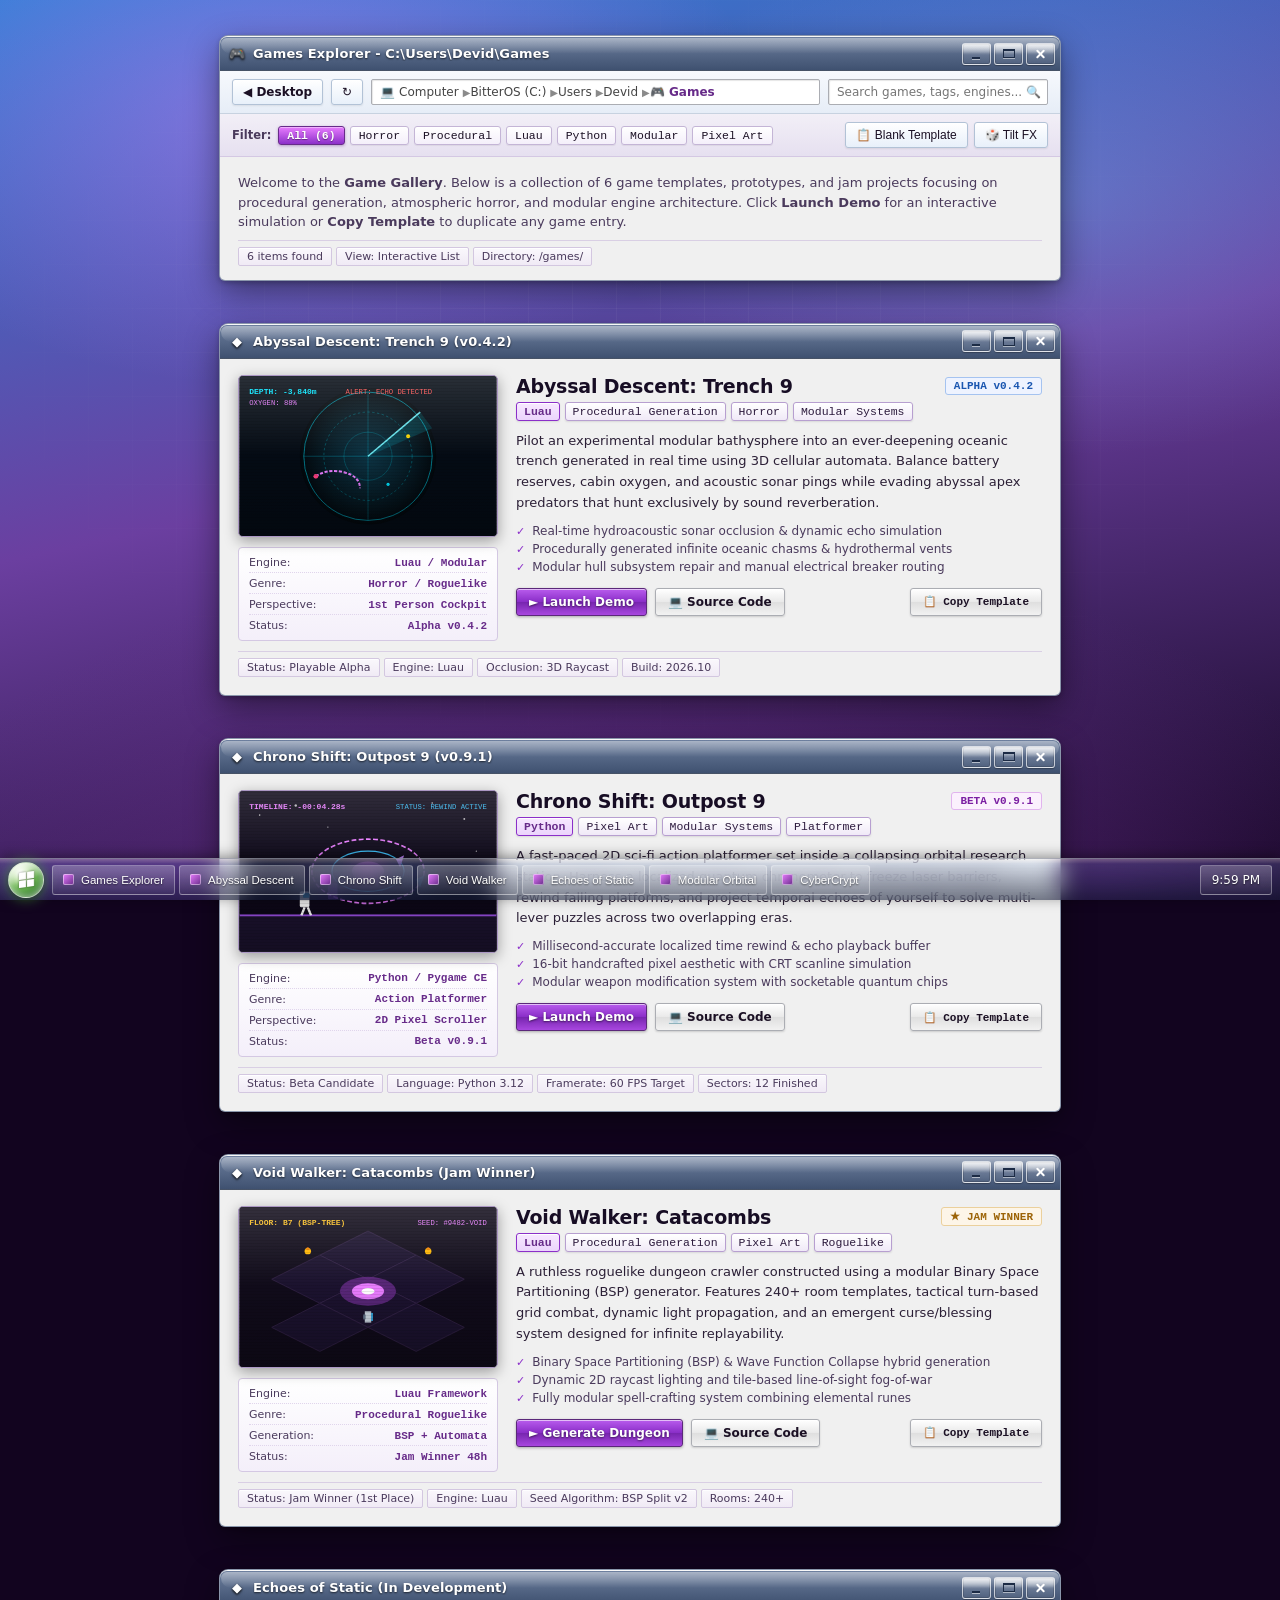
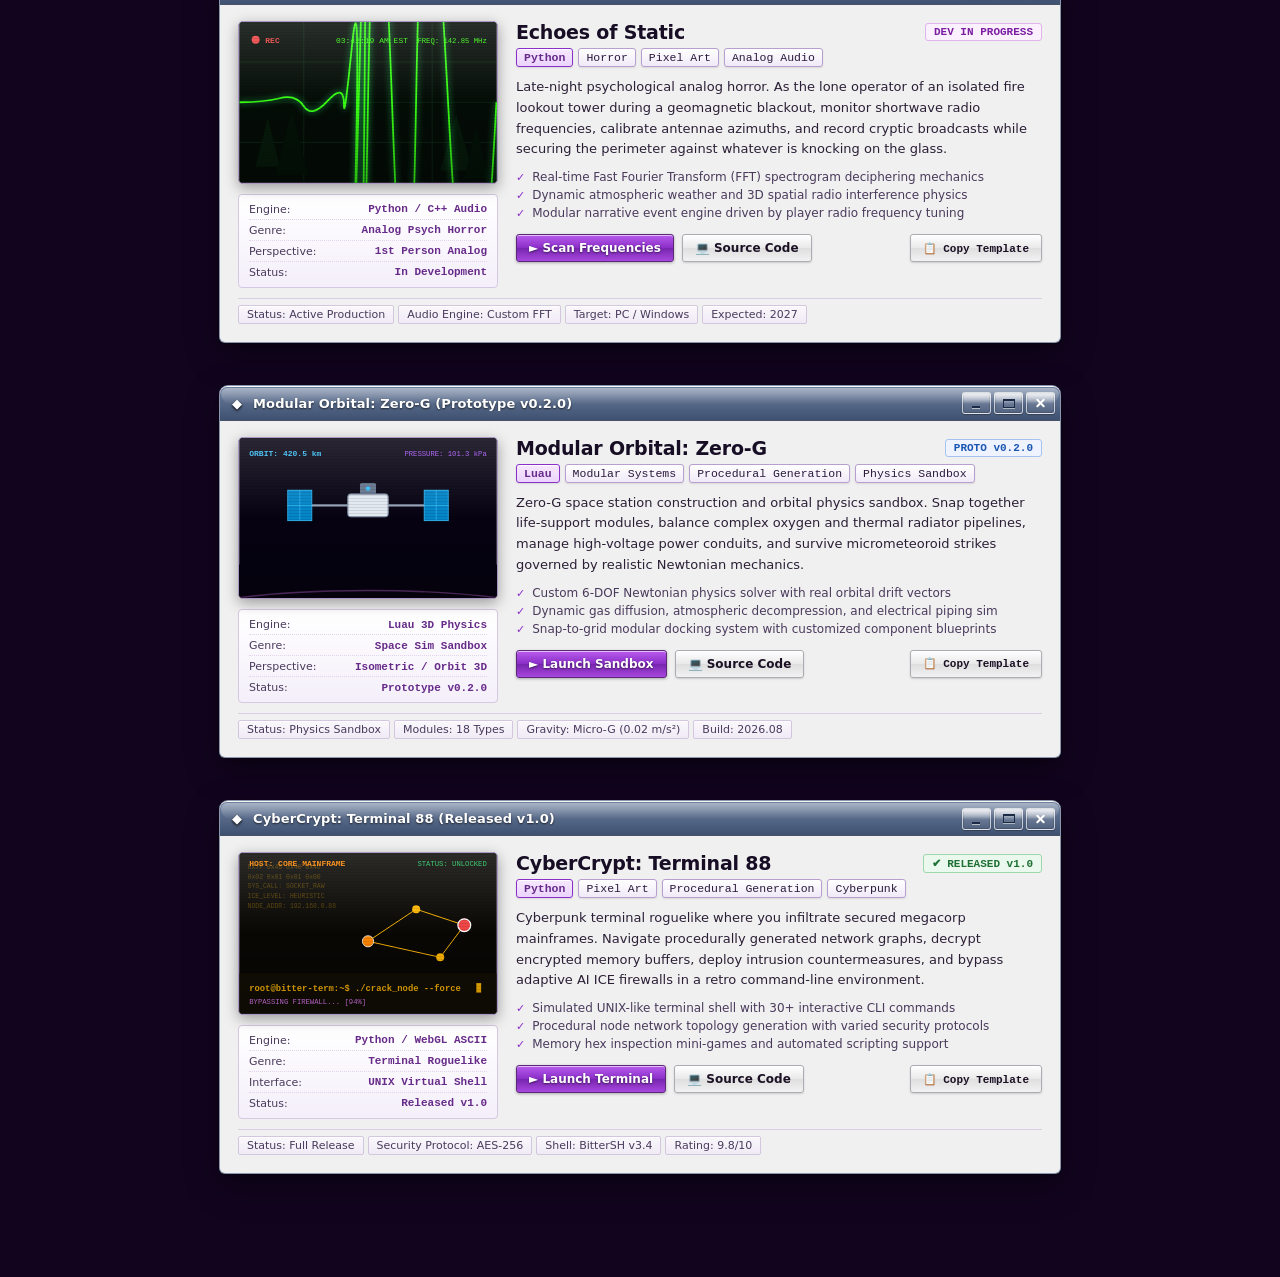
==== games/index.html @ 444d451b "Add /games subpage with 6 game templates in Aero style" ====
<!DOCTYPE html>
<html lang="en">
<head>
    <meta charset="UTF-8">
    <meta name="viewport" content="width=device-width, initial-scale=1.0">
    <title>Game Gallery - Devid (@devid.bitt.five)</title>
    <link rel="icon" href="../profile.png">
    <link rel="stylesheet" href="games.css">
</head>
<body>

    <!-- ============ DESKTOP ============ -->
    <main class="desktop" id="desktop">

        <div class="window-layer" id="windowLayer">

            <!-- ============ EXPLORER HEADER & NAVIGATION ============ -->
            <section class="win" data-win="Games Explorer" style="--float-dur: 7.2s; --float-delay: 0s; --drift-x: 6px; --drift-y: -10px; --tilt: 2.8deg; --yaw: 0.22; --roll: 0.9deg; --z-front: 22px; --z-back: -26px; --reveal-delay: 0.05s;">
                <header class="win__bar">
                    <span class="win__icon" aria-hidden="true">&#127918;</span>
                    <span class="win__title">Games Explorer - C:\Users\Devid\Games</span>
                    <span class="win__ctrls">
                        <button class="win__btn win__btn--min" type="button" aria-label="Minimize"><i></i></button>
                        <button class="win__btn win__btn--max" type="button" aria-label="Maximize"><i></i></button>
                        <button class="win__btn win__btn--close" type="button" aria-label="Close"><i></i></button>
                    </span>
                </header>

                <!-- Navigation Bar -->
                <div class="explorer-nav">
                    <a href="../" class="explorer-btn explorer-btn--back" title="Return to Desktop Profile">
                        &#9664; Desktop
                    </a>
                    <button class="explorer-btn" type="button" id="refreshBtn" title="Refresh Game List">
                        &#8635;
                    </button>
                    <div class="address-bar" title="Current Directory Location">
                        <span class="address-bar__crumb">&#128187; Computer <span>&#9654;</span></span>
                        <span class="address-bar__crumb">BitterOS (C:) <span>&#9654;</span></span>
                        <span class="address-bar__crumb">Users <span>&#9654;</span></span>
                        <span class="address-bar__crumb">Devid <span>&#9654;</span></span>
                        <span class="address-bar__crumb">&#127918; Games</span>
                    </div>
                    <div class="explorer-search">
                        <input type="text" id="gameSearch" placeholder="Search games, tags, engines..." autocomplete="off">
                        <span class="explorer-search__icon">&#128269;</span>
                    </div>
                </div>

                <!-- Filter Toolbar -->
                <div class="explorer-toolbar">
                    <div class="filter-group">
                        <span class="filter-label">Filter:</span>
                        <button class="filter-chip is-active" data-filter="all" type="button">All (6)</button>
                        <button class="filter-chip" data-filter="Horror" type="button">Horror</button>
                        <button class="filter-chip" data-filter="Procedural" type="button">Procedural</button>
                        <button class="filter-chip" data-filter="Luau" type="button">Luau</button>
                        <button class="filter-chip" data-filter="Python" type="button">Python</button>
                        <button class="filter-chip" data-filter="Modular" type="button">Modular</button>
                        <button class="filter-chip" data-filter="Pixel Art" type="button">Pixel Art</button>
                    </div>
                    <div class="view-actions">
                        <button class="explorer-btn" type="button" id="copyBlankTemplateBtn" title="Copy clean HTML template for new game">
                            &#128203; Blank Template
                        </button>
                        <button class="explorer-btn" type="button" id="shuffleFloatBtn" title="Randomize 3D drift & tilt">
                            &#127922; Tilt FX
                        </button>
                    </div>
                </div>

                <div class="win__body" style="padding-bottom: 6px;">
                    <p style="margin: 0; font-size: 13px; color: var(--ink-soft); line-height: 1.5;">
                        Welcome to the <strong>Game Gallery</strong>. Below is a collection of 6 game templates, prototypes, and jam projects focusing on procedural generation, atmospheric horror, and modular engine architecture. Click <strong>Launch Demo</strong> for an interactive simulation or <strong>Copy Template</strong> to duplicate any game entry.
                    </p>
                    <div class="statusbar" style="margin-top: 8px;">
                        <span id="matchCounter">6 items found</span>
                        <span>View: Interactive List</span>
                        <span>Directory: /games/</span>
                    </div>
                </div>
            </section>

            <!-- ============ GAME 1: ABYSSAL DESCENT ============ -->
            <!-- GAME TEMPLATE 1 START -->
            <section class="win game-card" data-win="Abyssal Descent" data-tags="Horror,Procedural,Luau,Modular" style="--float-dur: 7.6s; --float-delay: -0.4s; --drift-x: 10px; --drift-y: -14px; --tilt: 3.8deg; --yaw: 0.28; --roll: 1.2deg; --z-front: 20px; --z-back: -28px; --reveal-delay: 0.12s;">
                <header class="win__bar">
                    <span class="win__icon" aria-hidden="true">&#9670;</span>
                    <span class="win__title">Abyssal Descent: Trench 9 (v0.4.2)</span>
                    <span class="win__ctrls">
                        <button class="win__btn win__btn--min" type="button" aria-label="Minimize"><i></i></button>
                        <button class="win__btn win__btn--max" type="button" aria-label="Maximize"><i></i></button>
                        <button class="win__btn win__btn--close" type="button" aria-label="Close"><i></i></button>
                    </span>
                </header>
                <div class="win__body">
                    <div class="game-layout">
                        <!-- Sidebar: Thumbnail + Quick Specs -->
                        <div class="game-sidebar">
                            <div class="game-thumb" data-demo="sonar" title="Click to launch interactive Sonar Demo">
                                <!-- Bespoke SVG Sonar Radar Illustration -->
                                <svg viewBox="0 0 320 200" xmlns="http://www.w3.org/2000/svg" role="img" aria-label="Abyssal Descent Sonar Screen">
                                    <rect width="320" height="200" fill="#040b14"/>
                                    <!-- Oceanic Depth Gradient -->
                                    <radialGradient id="oceanGlow" cx="50%" cy="50%" r="50%">
                                        <stop offset="0%" stop-color="#0e3d4f" stop-opacity="0.8"/>
                                        <stop offset="100%" stop-color="#02070c" stop-opacity="1"/>
                                    </radialGradient>
                                    <circle cx="160" cy="100" r="85" fill="url(#oceanGlow)"/>
                                    <!-- Radar Grid Rings -->
                                    <circle cx="160" cy="100" r="80" fill="none" stroke="#00e5ff" stroke-width="1.2" stroke-opacity="0.5"/>
                                    <circle cx="160" cy="100" r="55" fill="none" stroke="#00e5ff" stroke-width="0.8" stroke-dasharray="3 3" stroke-opacity="0.4"/>
                                    <circle cx="160" cy="100" r="30" fill="none" stroke="#00e5ff" stroke-width="0.8" stroke-opacity="0.3"/>
                                    <!-- Crosshairs -->
                                    <line x1="80" y1="100" x2="240" y2="100" stroke="#00e5ff" stroke-width="0.7" stroke-opacity="0.4"/>
                                    <line x1="160" y1="20" x2="160" y2="180" stroke="#00e5ff" stroke-width="0.7" stroke-opacity="0.4"/>
                                    <!-- Sonar Sweep Line -->
                                    <line x1="160" y1="100" x2="225" y2="45" stroke="#7df9ff" stroke-width="2" stroke-opacity="0.9"/>
                                    <polygon points="160,100 225,45 240,65" fill="#00e5ff" fill-opacity="0.15"/>
                                    <!-- Bioluminescent Deep Organism Silhouette -->
                                    <path d="M 95 125 Q 110 115 130 120 T 150 140" fill="none" stroke="#e87cfe" stroke-width="2.5" stroke-dasharray="4 2"/>
                                    <circle cx="95" cy="125" r="3" fill="#ff4081"/>
                                    <circle cx="210" cy="75" r="2.5" fill="#ffd700"/>
                                    <circle cx="185" cy="135" r="2" fill="#00e5ff"/>
                                    <!-- HUD Text -->
                                    <text x="12" y="22" fill="#00e5ff" font-family="monospace" font-size="10" font-weight="bold">DEPTH: -3,840m</text>
                                    <text x="12" y="36" fill="#e87cfe" font-family="monospace" font-size="9">OXYGEN: 88%</text>
                                    <text x="240" y="22" fill="#ff5252" font-family="monospace" font-size="9" text-anchor="end">ALERT: ECHO DETECTED</text>
                                </svg>
                                <div class="game-thumb__play">
                                    <span class="play-badge">&#9658; Launch Sonar Demo</span>
                                </div>
                            </div>
                            <div class="quick-specs">
                                <div class="quick-spec-row">
                                    <span class="quick-spec-label">Engine:</span>
                                    <span class="quick-spec-val">Luau / Modular</span>
                                </div>
                                <div class="quick-spec-row">
                                    <span class="quick-spec-label">Genre:</span>
                                    <span class="quick-spec-val">Horror / Roguelike</span>
                                </div>
                                <div class="quick-spec-row">
                                    <span class="quick-spec-label">Perspective:</span>
                                    <span class="quick-spec-val">1st Person Cockpit</span>
                                </div>
                                <div class="quick-spec-row">
                                    <span class="quick-spec-label">Status:</span>
                                    <span class="quick-spec-val">Alpha v0.4.2</span>
                                </div>
                            </div>
                        </div>

                        <!-- Right Column: Info, Features & Actions -->
                        <div class="game-content">
                            <div class="game-header">
                                <div class="game-title-row">
                                    <h2 class="game-title">Abyssal Descent: Trench 9</h2>
                                    <span class="game-status-badge status--alpha">ALPHA v0.4.2</span>
                                </div>
                                <div class="game-tags">
                                    <span class="tag tag--featured">Luau</span>
                                    <span class="tag">Procedural Generation</span>
                                    <span class="tag">Horror</span>
                                    <span class="tag">Modular Systems</span>
                                </div>
                            </div>

                            <p class="game-desc">
                                Pilot an experimental modular bathysphere into an ever-deepening oceanic trench generated in real time using 3D cellular automata. Balance battery reserves, cabin oxygen, and acoustic sonar pings while evading abyssal apex predators that hunt exclusively by sound reverberation.
                            </p>

                            <ul class="game-features">
                                <li><span class="check">&#10003;</span> Real-time hydroacoustic sonar occlusion & dynamic echo simulation</li>
                                <li><span class="check">&#10003;</span> Procedurally generated infinite oceanic chasms & hydrothermal vents</li>
                                <li><span class="check">&#10003;</span> Modular hull subsystem repair and manual electrical breaker routing</li>
                            </ul>

                            <div class="game-actions">
                                <button class="aero-btn aero-btn--primary" type="button" data-launch="sonar">
                                    &#9658; Launch Demo
                                </button>
                                <a href="https://github.com/Bitter130" target="_blank" rel="noopener noreferrer" class="aero-btn">
                                    &#128187; Source Code
                                </a>
                                <button class="aero-btn aero-btn--copy" type="button" data-copy-id="1">
                                    &#128203; Copy Template
                                </button>
                            </div>
                        </div>
                    </div>

                    <div class="statusbar">
                        <span>Status: Playable Alpha</span>
                        <span>Engine: Luau</span>
                        <span>Occlusion: 3D Raycast</span>
                        <span>Build: 2026.10</span>
                    </div>
                </div>
            </section>
            <!-- GAME TEMPLATE 1 END -->


            <!-- ============ GAME 2: CHRONO SHIFT ============ -->
            <!-- GAME TEMPLATE 2 START -->
            <section class="win game-card" data-win="Chrono Shift" data-tags="Python,Pixel Art,Modular" style="--float-dur: 8.8s; --float-delay: -1.8s; --drift-x: -12px; --drift-y: -11px; --tilt: 4.8deg; --yaw: -0.32; --roll: -1.5deg; --z-front: 24px; --z-back: -32px; --reveal-delay: 0.18s;">
                <header class="win__bar">
                    <span class="win__icon" aria-hidden="true">&#9670;</span>
                    <span class="win__title">Chrono Shift: Outpost 9 (v0.9.1)</span>
                    <span class="win__ctrls">
                        <button class="win__btn win__btn--min" type="button" aria-label="Minimize"><i></i></button>
                        <button class="win__btn win__btn--max" type="button" aria-label="Maximize"><i></i></button>
                        <button class="win__btn win__btn--close" type="button" aria-label="Close"><i></i></button>
                    </span>
                </header>
                <div class="win__body">
                    <div class="game-layout">
                        <!-- Sidebar -->
                        <div class="game-sidebar">
                            <div class="game-thumb" data-demo="time" title="Click to launch interactive Time Particle Demo">
                                <!-- Bespoke SVG Chrono Shift Illustration -->
                                <svg viewBox="0 0 320 200" xmlns="http://www.w3.org/2000/svg" role="img" aria-label="Chrono Shift Time Rift Screen">
                                    <rect width="320" height="200" fill="#0d0819"/>
                                    <!-- Stars Background -->
                                    <g fill="#ffffff" opacity="0.7">
                                        <circle cx="25" cy="30" r="1"/><circle cx="70" cy="18" r="1.5"/><circle cx="110" cy="45" r="0.8"/>
                                        <circle cx="280" cy="35" r="1.2"/><circle cx="240" cy="15" r="1"/><circle cx="295" cy="75" r="0.8"/>
                                    </g>
                                    <!-- Broken Lunar Base Platform -->
                                    <rect x="0" y="155" width="320" height="45" fill="#1b122e"/>
                                    <line x1="0" y1="155" x2="320" y2="155" stroke="#a855f7" stroke-width="2"/>
                                    <!-- Temporal Vortex -->
                                    <ellipse cx="160" cy="100" rx="70" ry="40" fill="none" stroke="#e87cfe" stroke-width="2" stroke-dasharray="6 3"/>
                                    <ellipse cx="160" cy="100" rx="45" ry="25" fill="none" stroke="#38bdf8" stroke-width="1.5"/>
                                    <ellipse cx="160" cy="100" rx="20" ry="12" fill="#e87cfe" opacity="0.4"/>
                                    <!-- Pixel Astronaut Silhouette -->
                                    <rect x="75" y="125" width="12" height="20" fill="#ffffff" rx="2"/>
                                    <rect x="79" y="127" width="8" height="6" fill="#38bdf8" rx="1"/>
                                    <line x1="81" y1="145" x2="77" y2="155" stroke="#ffffff" stroke-width="3"/>
                                    <line x1="85" y1="145" x2="89" y2="155" stroke="#ffffff" stroke-width="3"/>
                                    <!-- Temporal Ghost / Echo Silhouette -->
                                    <rect x="110" y="115" width="12" height="20" fill="#a855f7" opacity="0.5" rx="2"/>
                                    <!-- Floating Debris -->
                                    <polygon points="195,85 205,80 200,95" fill="#c084fc"/>
                                    <polygon points="220,110 230,105 225,120" fill="#38bdf8"/>
                                    <!-- HUD Text -->
                                    <text x="12" y="22" fill="#e87cfe" font-family="monospace" font-size="10" font-weight="bold">TIMELINE: -00:04.28s</text>
                                    <text x="308" y="22" fill="#38bdf8" font-family="monospace" font-size="9" text-anchor="end">STATUS: REWIND ACTIVE</text>
                                </svg>
                                <div class="game-thumb__play">
                                    <span class="play-badge">&#9658; Launch Time Demo</span>
                                </div>
                            </div>
                            <div class="quick-specs">
                                <div class="quick-spec-row">
                                    <span class="quick-spec-label">Engine:</span>
                                    <span class="quick-spec-val">Python / Pygame CE</span>
                                </div>
                                <div class="quick-spec-row">
                                    <span class="quick-spec-label">Genre:</span>
                                    <span class="quick-spec-val">Action Platformer</span>
                                </div>
                                <div class="quick-spec-row">
                                    <span class="quick-spec-label">Perspective:</span>
                                    <span class="quick-spec-val">2D Pixel Scroller</span>
                                </div>
                                <div class="quick-spec-row">
                                    <span class="quick-spec-label">Status:</span>
                                    <span class="quick-spec-val">Beta v0.9.1</span>
                                </div>
                            </div>
                        </div>

                        <!-- Content -->
                        <div class="game-content">
                            <div class="game-header">
                                <div class="game-title-row">
                                    <h2 class="game-title">Chrono Shift: Outpost 9</h2>
                                    <span class="game-status-badge status--dev">BETA v0.9.1</span>
                                </div>
                                <div class="game-tags">
                                    <span class="tag tag--featured">Python</span>
                                    <span class="tag">Pixel Art</span>
                                    <span class="tag">Modular Systems</span>
                                    <span class="tag">Platformer</span>
                                </div>
                            </div>

                            <p class="game-desc">
                                A fast-paced 2D sci-fi action platformer set inside a collapsing orbital research station. Harness a localized quantum chronometer to freeze laser barriers, rewind falling platforms, and project temporal echoes of yourself to solve multi-lever puzzles across two overlapping eras.
                            </p>

                            <ul class="game-features">
                                <li><span class="check">&#10003;</span> Millisecond-accurate localized time rewind & echo playback buffer</li>
                                <li><span class="check">&#10003;</span> 16-bit handcrafted pixel aesthetic with CRT scanline simulation</li>
                                <li><span class="check">&#10003;</span> Modular weapon modification system with socketable quantum chips</li>
                            </ul>

                            <div class="game-actions">
                                <button class="aero-btn aero-btn--primary" type="button" data-launch="time">
                                    &#9658; Launch Demo
                                </button>
                                <a href="https://github.com/Bitter130" target="_blank" rel="noopener noreferrer" class="aero-btn">
                                    &#128187; Source Code
                                </a>
                                <button class="aero-btn aero-btn--copy" type="button" data-copy-id="2">
                                    &#128203; Copy Template
                                </button>
                            </div>
                        </div>
                    </div>

                    <div class="statusbar">
                        <span>Status: Beta Candidate</span>
                        <span>Language: Python 3.12</span>
                        <span>Framerate: 60 FPS Target</span>
                        <span>Sectors: 12 Finished</span>
                    </div>
                </div>
            </section>
            <!-- GAME TEMPLATE 2 END -->


            <!-- ============ GAME 3: VOID WALKER ============ -->
            <!-- GAME TEMPLATE 3 START -->
            <section class="win game-card" data-win="Void Walker" data-tags="Luau,Procedural,Pixel Art" style="--float-dur: 7.9s; --float-delay: -3.2s; --drift-x: 14px; --drift-y: -16px; --tilt: 3.4deg; --yaw: 0.38; --roll: 1.0deg; --z-front: 18px; --z-back: -24px; --reveal-delay: 0.24s;">
                <header class="win__bar">
                    <span class="win__icon" aria-hidden="true">&#9670;</span>
                    <span class="win__title">Void Walker: Catacombs (Jam Winner)</span>
                    <span class="win__ctrls">
                        <button class="win__btn win__btn--min" type="button" aria-label="Minimize"><i></i></button>
                        <button class="win__btn win__btn--max" type="button" aria-label="Maximize"><i></i></button>
                        <button class="win__btn win__btn--close" type="button" aria-label="Close"><i></i></button>
                    </span>
                </header>
                <div class="win__body">
                    <div class="game-layout">
                        <!-- Sidebar -->
                        <div class="game-sidebar">
                            <div class="game-thumb" data-demo="dungeon" title="Click to launch interactive Procedural Dungeon Generator">
                                <!-- Bespoke SVG Dungeon Illustration -->
                                <svg viewBox="0 0 320 200" xmlns="http://www.w3.org/2000/svg" role="img" aria-label="Void Walker Dungeon Chamber">
                                    <rect width="320" height="200" fill="#100b1a"/>
                                    <!-- Isometric Stone Dungeon Floor Tiles -->
                                    <g stroke="#322247" stroke-width="1" fill="#1b122e">
                                        <polygon points="160,30 220,60 160,90 100,60"/>
                                        <polygon points="100,60 160,90 100,120 40,90"/>
                                        <polygon points="220,60 280,90 220,120 160,90"/>
                                        <polygon points="160,90 220,120 160,150 100,120"/>
                                        <polygon points="100,120 160,150 100,180 40,150"/>
                                        <polygon points="220,120 280,150 220,180 160,150"/>
                                    </g>
                                    <!-- Glowing Void Portal in Center -->
                                    <ellipse cx="160" cy="105" rx="35" ry="18" fill="#672b89" opacity="0.8"/>
                                    <ellipse cx="160" cy="105" rx="20" ry="10" fill="#e87cfe"/>
                                    <ellipse cx="160" cy="105" rx="8" ry="4" fill="#ffffff"/>
                                    <!-- Torches & Flame Particles -->
                                    <circle cx="85" cy="55" r="4" fill="#ffb703"/><circle cx="85" cy="52" r="2" fill="#fb8500"/>
                                    <circle cx="235" cy="55" r="4" fill="#ffb703"/><circle cx="235" cy="52" r="2" fill="#fb8500"/>
                                    <!-- Pixel Dungeon Hero -->
                                    <rect x="156" y="130" width="8" height="14" fill="#cbd5e1"/>
                                    <rect x="164" y="132" width="2" height="10" fill="#38bdf8"/> <!-- sword -->
                                    <rect x="154" y="134" width="3" height="6" fill="#64748b"/> <!-- shield -->
                                    <!-- HUD Text -->
                                    <text x="12" y="22" fill="#fbbf24" font-family="monospace" font-size="10" font-weight="bold">FLOOR: B7 (BSP-TREE)</text>
                                    <text x="308" y="22" fill="#e87cfe" font-family="monospace" font-size="9" text-anchor="end">SEED: #9482-VOID</text>
                                </svg>
                                <div class="game-thumb__play">
                                    <span class="play-badge">&#9658; Generate Dungeon</span>
                                </div>
                            </div>
                            <div class="quick-specs">
                                <div class="quick-spec-row">
                                    <span class="quick-spec-label">Engine:</span>
                                    <span class="quick-spec-val">Luau Framework</span>
                                </div>
                                <div class="quick-spec-row">
                                    <span class="quick-spec-label">Genre:</span>
                                    <span class="quick-spec-val">Procedural Roguelike</span>
                                </div>
                                <div class="quick-spec-row">
                                    <span class="quick-spec-label">Generation:</span>
                                    <span class="quick-spec-val">BSP + Automata</span>
                                </div>
                                <div class="quick-spec-row">
                                    <span class="quick-spec-label">Status:</span>
                                    <span class="quick-spec-val">Jam Winner 48h</span>
                                </div>
                            </div>
                        </div>

                        <!-- Content -->
                        <div class="game-content">
                            <div class="game-header">
                                <div class="game-title-row">
                                    <h2 class="game-title">Void Walker: Catacombs</h2>
                                    <span class="game-status-badge status--jam">&#9733; JAM WINNER</span>
                                </div>
                                <div class="game-tags">
                                    <span class="tag tag--featured">Luau</span>
                                    <span class="tag">Procedural Generation</span>
                                    <span class="tag">Pixel Art</span>
                                    <span class="tag">Roguelike</span>
                                </div>
                            </div>

                            <p class="game-desc">
                                A ruthless roguelike dungeon crawler constructed using a modular Binary Space Partitioning (BSP) generator. Features 240+ room templates, tactical turn-based grid combat, dynamic light propagation, and an emergent curse/blessing system designed for infinite replayability.
                            </p>

                            <ul class="game-features">
                                <li><span class="check">&#10003;</span> Binary Space Partitioning (BSP) & Wave Function Collapse hybrid generation</li>
                                <li><span class="check">&#10003;</span> Dynamic 2D raycast lighting and tile-based line-of-sight fog-of-war</li>
                                <li><span class="check">&#10003;</span> Fully modular spell-crafting system combining elemental runes</li>
                            </ul>

                            <div class="game-actions">
                                <button class="aero-btn aero-btn--primary" type="button" data-launch="dungeon">
                                    &#9658; Generate Dungeon
                                </button>
                                <a href="https://github.com/Bitter130" target="_blank" rel="noopener noreferrer" class="aero-btn">
                                    &#128187; Source Code
                                </a>
                                <button class="aero-btn aero-btn--copy" type="button" data-copy-id="3">
                                    &#128203; Copy Template
                                </button>
                            </div>
                        </div>
                    </div>

                    <div class="statusbar">
                        <span>Status: Jam Winner (1st Place)</span>
                        <span>Engine: Luau</span>
                        <span>Seed Algorithm: BSP Split v2</span>
                        <span>Rooms: 240+</span>
                    </div>
                </div>
            </section>
            <!-- GAME TEMPLATE 3 END -->


            <!-- ============ GAME 4: ECHOES OF STATIC ============ -->
            <!-- GAME TEMPLATE 4 START -->
            <section class="win game-card" data-win="Echoes of Static" data-tags="Python,Horror,Pixel Art" style="--float-dur: 8.4s; --float-delay: -4.6s; --drift-x: -14px; --drift-y: -12px; --tilt: 4.2deg; --yaw: -0.26; --roll: -1.3deg; --z-front: 22px; --z-back: -30px; --reveal-delay: 0.30s;">
                <header class="win__bar">
                    <span class="win__icon" aria-hidden="true">&#9670;</span>
                    <span class="win__title">Echoes of Static (In Development)</span>
                    <span class="win__ctrls">
                        <button class="win__btn win__btn--min" type="button" aria-label="Minimize"><i></i></button>
                        <button class="win__btn win__btn--max" type="button" aria-label="Maximize"><i></i></button>
                        <button class="win__btn win__btn--close" type="button" aria-label="Close"><i></i></button>
                    </span>
                </header>
                <div class="win__body">
                    <div class="game-layout">
                        <!-- Sidebar -->
                        <div class="game-sidebar">
                            <div class="game-thumb" data-demo="static" title="Click to launch interactive Radio Frequency Oscilloscope">
                                <!-- Bespoke SVG Analog Horror Screen -->
                                <svg viewBox="0 0 320 200" xmlns="http://www.w3.org/2000/svg" role="img" aria-label="Echoes of Static Radio Monitor">
                                    <rect width="320" height="200" fill="#040c06"/>
                                    <!-- Oscilloscope Grid -->
                                    <g stroke="#1b4d24" stroke-width="0.8" opacity="0.6">
                                        <line x1="0" y1="50" x2="320" y2="50"/>
                                        <line x1="0" y1="100" x2="320" y2="100"/>
                                        <line x1="0" y1="150" x2="320" y2="150"/>
                                        <line x1="80" y1="0" x2="80" y2="200"/>
                                        <line x1="160" y1="0" x2="160" y2="200"/>
                                        <line x1="240" y1="0" x2="240" y2="200"/>
                                    </g>
                                    <!-- Pine Trees Silhouette at Night -->
                                    <polygon points="20,180 35,120 50,180" fill="#061a0b"/>
                                    <polygon points="45,190 65,110 85,190" fill="#031207"/>
                                    <polygon points="250,185 270,115 290,185" fill="#061a0b"/>
                                    <polygon points="280,195 295,130 310,195" fill="#031207"/>
                                    <!-- Green Glowing Audio Waveform (Spectrogram Spike) -->
                                    <path d="M 0 100 Q 30 100 50 95 T 80 105 T 110 98 T 130 102 T 140 30 T 145 170 T 150 40 T 155 160 T 160 100 T 190 102 T 220 95 T 260 104 T 320 100" fill="none" stroke="#39ff14" stroke-width="2.2" filter="drop-shadow(0 0 4px #22c55e)"/>
                                    <!-- Surveillance Timestamp & Red Rec Dot -->
                                    <circle cx="20" cy="22" r="5" fill="#ef4444"/>
                                    <text x="32" y="26" fill="#ef4444" font-family="monospace" font-size="10" font-weight="bold">REC</text>
                                    <text x="120" y="26" fill="#39ff14" font-family="monospace" font-size="10">03:42:19 AM EST</text>
                                    <text x="308" y="26" fill="#39ff14" font-family="monospace" font-size="9" text-anchor="end">FREQ: 142.85 MHz</text>
                                </svg>
                                <div class="game-thumb__play">
                                    <span class="play-badge">&#9658; Scan Frequencies</span>
                                </div>
                            </div>
                            <div class="quick-specs">
                                <div class="quick-spec-row">
                                    <span class="quick-spec-label">Engine:</span>
                                    <span class="quick-spec-val">Python / C++ Audio</span>
                                </div>
                                <div class="quick-spec-row">
                                    <span class="quick-spec-label">Genre:</span>
                                    <span class="quick-spec-val">Analog Psych Horror</span>
                                </div>
                                <div class="quick-spec-row">
                                    <span class="quick-spec-label">Perspective:</span>
                                    <span class="quick-spec-val">1st Person Analog</span>
                                </div>
                                <div class="quick-spec-row">
                                    <span class="quick-spec-label">Status:</span>
                                    <span class="quick-spec-val">In Development</span>
                                </div>
                            </div>
                        </div>

                        <!-- Content -->
                        <div class="game-content">
                            <div class="game-header">
                                <div class="game-title-row">
                                    <h2 class="game-title">Echoes of Static</h2>
                                    <span class="game-status-badge status--dev">DEV IN PROGRESS</span>
                                </div>
                                <div class="game-tags">
                                    <span class="tag tag--featured">Python</span>
                                    <span class="tag">Horror</span>
                                    <span class="tag">Pixel Art</span>
                                    <span class="tag">Analog Audio</span>
                                </div>
                            </div>

                            <p class="game-desc">
                                Late-night psychological analog horror. As the lone operator of an isolated fire lookout tower during a geomagnetic blackout, monitor shortwave radio frequencies, calibrate antennae azimuths, and record cryptic broadcasts while securing the perimeter against whatever is knocking on the glass.
                            </p>

                            <ul class="game-features">
                                <li><span class="check">&#10003;</span> Real-time Fast Fourier Transform (FFT) spectrogram deciphering mechanics</li>
                                <li><span class="check">&#10003;</span> Dynamic atmospheric weather and 3D spatial radio interference physics</li>
                                <li><span class="check">&#10003;</span> Modular narrative event engine driven by player radio frequency tuning</li>
                            </ul>

                            <div class="game-actions">
                                <button class="aero-btn aero-btn--primary" type="button" data-launch="static">
                                    &#9658; Scan Frequencies
                                </button>
                                <a href="https://github.com/Bitter130" target="_blank" rel="noopener noreferrer" class="aero-btn">
                                    &#128187; Source Code
                                </a>
                                <button class="aero-btn aero-btn--copy" type="button" data-copy-id="4">
                                    &#128203; Copy Template
                                </button>
                            </div>
                        </div>
                    </div>

                    <div class="statusbar">
                        <span>Status: Active Production</span>
                        <span>Audio Engine: Custom FFT</span>
                        <span>Target: PC / Windows</span>
                        <span>Expected: 2027</span>
                    </div>
                </div>
            </section>
            <!-- GAME TEMPLATE 4 END -->


            <!-- ============ GAME 5: MODULAR ORBITAL ============ -->
            <!-- GAME TEMPLATE 5 START -->
            <section class="win game-card" data-win="Modular Orbital" data-tags="Luau,Modular,Procedural" style="--float-dur: 7.2s; --float-delay: -2.1s; --drift-x: 11px; --drift-y: -15px; --tilt: 3.9deg; --yaw: 0.31; --roll: 1.4deg; --z-front: 21px; --z-back: -27px; --reveal-delay: 0.36s;">
                <header class="win__bar">
                    <span class="win__icon" aria-hidden="true">&#9670;</span>
                    <span class="win__title">Modular Orbital: Zero-G (Prototype v0.2.0)</span>
                    <span class="win__ctrls">
                        <button class="win__btn win__btn--min" type="button" aria-label="Minimize"><i></i></button>
                        <button class="win__btn win__btn--max" type="button" aria-label="Maximize"><i></i></button>
                        <button class="win__btn win__btn--close" type="button" aria-label="Close"><i></i></button>
                    </span>
                </header>
                <div class="win__body">
                    <div class="game-layout">
                        <!-- Sidebar -->
                        <div class="game-sidebar">
                            <div class="game-thumb" data-demo="orbital" title="Click to launch interactive Orbital Physics Simulator">
                                <!-- Bespoke SVG Space Station Illustration -->
                                <svg viewBox="0 0 320 200" xmlns="http://www.w3.org/2000/svg" role="img" aria-label="Modular Orbital Space Station">
                                    <rect width="320" height="200" fill="#060212"/>
                                    <!-- Planet Horizon Gradient -->
                                    <radialGradient id="planetGrad" cx="50%" cy="140%" r="90%">
                                        <stop offset="0%" stop-color="#4f1d74"/>
                                        <stop offset="60%" stop-color="#1e1038"/>
                                        <stop offset="100%" stop-color="#060212"/>
                                    </radialGradient>
                                    <ellipse cx="160" cy="240" rx="220" ry="120" fill="url(#planetGrad)"/>
                                    <!-- Planet Rings -->
                                    <ellipse cx="160" cy="240" rx="280" ry="50" fill="none" stroke="#e87cfe" stroke-width="1.8" opacity="0.4"/>
                                    <!-- Central Modular Habitat Core -->
                                    <rect x="135" y="70" width="50" height="28" fill="#e2e8f0" rx="4" stroke="#94a3b8" stroke-width="1.5"/>
                                    <!-- Docking Ports -->
                                    <rect x="150" y="56" width="20" height="14" fill="#64748b" rx="2"/>
                                    <circle cx="160" cy="63" r="3" fill="#38bdf8"/>
                                    <!-- Cross Trusses -->
                                    <line x1="60" y1="84" x2="135" y2="84" stroke="#94a3b8" stroke-width="3"/>
                                    <line x1="185" y1="84" x2="260" y2="84" stroke="#94a3b8" stroke-width="3"/>
                                    <!-- Solar Array Wings Left -->
                                    <rect x="60" y="65" width="30" height="38" fill="#0284c7" stroke="#38bdf8" stroke-width="1"/>
                                    <line x1="75" y1="65" x2="75" y2="103" stroke="#38bdf8" stroke-width="0.8"/>
                                    <line x1="60" y1="84" x2="90" y2="84" stroke="#38bdf8" stroke-width="0.8"/>
                                    <!-- Solar Array Wings Right -->
                                    <rect x="230" y="65" width="30" height="38" fill="#0284c7" stroke="#38bdf8" stroke-width="1"/>
                                    <line x1="245" y1="65" x2="245" y2="103" stroke="#38bdf8" stroke-width="0.8"/>
                                    <line x1="230" y1="84" x2="260" y2="84" stroke="#38bdf8" stroke-width="0.8"/>
                                    <!-- HUD Text -->
                                    <text x="12" y="22" fill="#38bdf8" font-family="monospace" font-size="10" font-weight="bold">ORBIT: 420.5 km</text>
                                    <text x="308" y="22" fill="#a855f7" font-family="monospace" font-size="9" text-anchor="end">PRESSURE: 101.3 kPa</text>
                                </svg>
                                <div class="game-thumb__play">
                                    <span class="play-badge">&#9658; Launch Sandbox</span>
                                </div>
                            </div>
                            <div class="quick-specs">
                                <div class="quick-spec-row">
                                    <span class="quick-spec-label">Engine:</span>
                                    <span class="quick-spec-val">Luau 3D Physics</span>
                                </div>
                                <div class="quick-spec-row">
                                    <span class="quick-spec-label">Genre:</span>
                                    <span class="quick-spec-val">Space Sim Sandbox</span>
                                </div>
                                <div class="quick-spec-row">
                                    <span class="quick-spec-label">Perspective:</span>
                                    <span class="quick-spec-val">Isometric / Orbit 3D</span>
                                </div>
                                <div class="quick-spec-row">
                                    <span class="quick-spec-label">Status:</span>
                                    <span class="quick-spec-val">Prototype v0.2.0</span>
                                </div>
                            </div>
                        </div>

                        <!-- Content -->
                        <div class="game-content">
                            <div class="game-header">
                                <div class="game-title-row">
                                    <h2 class="game-title">Modular Orbital: Zero-G</h2>
                                    <span class="game-status-badge status--alpha">PROTO v0.2.0</span>
                                </div>
                                <div class="game-tags">
                                    <span class="tag tag--featured">Luau</span>
                                    <span class="tag">Modular Systems</span>
                                    <span class="tag">Procedural Generation</span>
                                    <span class="tag">Physics Sandbox</span>
                                </div>
                            </div>

                            <p class="game-desc">
                                Zero-G space station construction and orbital physics sandbox. Snap together life-support modules, balance complex oxygen and thermal radiator pipelines, manage high-voltage power conduits, and survive micrometeoroid strikes governed by realistic Newtonian mechanics.
                            </p>

                            <ul class="game-features">
                                <li><span class="check">&#10003;</span> Custom 6-DOF Newtonian physics solver with real orbital drift vectors</li>
                                <li><span class="check">&#10003;</span> Dynamic gas diffusion, atmospheric decompression, and electrical piping sim</li>
                                <li><span class="check">&#10003;</span> Snap-to-grid modular docking system with customized component blueprints</li>
                            </ul>

                            <div class="game-actions">
                                <button class="aero-btn aero-btn--primary" type="button" data-launch="orbital">
                                    &#9658; Launch Sandbox
                                </button>
                                <a href="https://github.com/Bitter130" target="_blank" rel="noopener noreferrer" class="aero-btn">
                                    &#128187; Source Code
                                </a>
                                <button class="aero-btn aero-btn--copy" type="button" data-copy-id="5">
                                    &#128203; Copy Template
                                </button>
                            </div>
                        </div>
                    </div>

                    <div class="statusbar">
                        <span>Status: Physics Sandbox</span>
                        <span>Modules: 18 Types</span>
                        <span>Gravity: Micro-G (0.02 m/s²)</span>
                        <span>Build: 2026.08</span>
                    </div>
                </div>
            </section>
            <!-- GAME TEMPLATE 5 END -->


            <!-- ============ GAME 6: CYBERCRYPT ============ -->
            <!-- GAME TEMPLATE 6 START -->
            <section class="win game-card" data-win="CyberCrypt" data-tags="Python,Procedural,Pixel Art" style="--float-dur: 8.6s; --float-delay: -5.0s; --drift-x: -13px; --drift-y: -14px; --tilt: 4.5deg; --yaw: -0.30; --roll: -1.6deg; --z-front: 25px; --z-back: -33px; --reveal-delay: 0.42s;">
                <header class="win__bar">
                    <span class="win__icon" aria-hidden="true">&#9670;</span>
                    <span class="win__title">CyberCrypt: Terminal 88 (Released v1.0)</span>
                    <span class="win__ctrls">
                        <button class="win__btn win__btn--min" type="button" aria-label="Minimize"><i></i></button>
                        <button class="win__btn win__btn--max" type="button" aria-label="Maximize"><i></i></button>
                        <button class="win__btn win__btn--close" type="button" aria-label="Close"><i></i></button>
                    </span>
                </header>
                <div class="win__body">
                    <div class="game-layout">
                        <!-- Sidebar -->
                        <div class="game-sidebar">
                            <div class="game-thumb" data-demo="terminal" title="Click to launch interactive Hacker Terminal">
                                <!-- Bespoke SVG Hacker Terminal Illustration -->
                                <svg viewBox="0 0 320 200" xmlns="http://www.w3.org/2000/svg" role="img" aria-label="CyberCrypt Terminal Screen">
                                    <rect width="320" height="200" fill="#080703"/>
                                    <!-- Amber Phosphor Matrix Stream Lines -->
                                    <g fill="#ffb703" opacity="0.3" font-family="monospace" font-size="8">
                                        <text x="10" y="20">0x7F 0x45 0x4C 0x46</text>
                                        <text x="10" y="32">0x02 0x01 0x01 0x00</text>
                                        <text x="10" y="44">SYS_CALL: SOCKET_RAW</text>
                                        <text x="10" y="56">ICE_LEVEL: HEURISTIC</text>
                                        <text x="10" y="68">NODE_ADDR: 192.168.0.88</text>
                                    </g>
                                    <!-- Network Topology Graph -->
                                    <g stroke="#ffb703" stroke-width="1.2">
                                        <line x1="160" y1="110" x2="220" y2="70"/>
                                        <line x1="160" y1="110" x2="250" y2="130"/>
                                        <line x1="220" y1="70" x2="280" y2="90"/>
                                        <line x1="250" y1="130" x2="280" y2="90"/>
                                    </g>
                                    <circle cx="160" cy="110" r="7" fill="#fb8500" stroke="#fff" stroke-width="1"/>
                                    <circle cx="220" cy="70" r="5" fill="#ffb703"/>
                                    <circle cx="250" cy="130" r="5" fill="#ffb703"/>
                                    <circle cx="280" cy="90" r="8" fill="#ef4444" stroke="#fff" stroke-width="1.5"/> <!-- Target Mainframe -->
                                    <!-- Terminal Prompt at bottom -->
                                    <rect x="0" y="150" width="320" height="50" fill="#120e04"/>
                                    <text x="12" y="172" fill="#ffb703" font-family="monospace" font-size="11" font-weight="bold">root@bitter-term:~$ ./crack_node --force</text>
                                    <text x="12" y="188" fill="#e87cfe" font-family="monospace" font-size="9">BYPASSING FIREWALL... [94%]</text>
                                    <rect x="295" y="162" width="6" height="12" fill="#ffb703"/> <!-- Blinking cursor -->
                                    <!-- HUD Text Top -->
                                    <text x="12" y="16" fill="#fb8500" font-family="monospace" font-size="10" font-weight="bold">HOST: CORE_MAINFRAME</text>
                                    <text x="308" y="16" fill="#22c55e" font-family="monospace" font-size="9" text-anchor="end">STATUS: UNLOCKED</text>
                                </svg>
                                <div class="game-thumb__play">
                                    <span class="play-badge">&#9658; Launch Terminal</span>
                                </div>
                            </div>
                            <div class="quick-specs">
                                <div class="quick-spec-row">
                                    <span class="quick-spec-label">Engine:</span>
                                    <span class="quick-spec-val">Python / WebGL ASCII</span>
                                </div>
                                <div class="quick-spec-row">
                                    <span class="quick-spec-label">Genre:</span>
                                    <span class="quick-spec-val">Terminal Roguelike</span>
                                </div>
                                <div class="quick-spec-row">
                                    <span class="quick-spec-label">Interface:</span>
                                    <span class="quick-spec-val">UNIX Virtual Shell</span>
                                </div>
                                <div class="quick-spec-row">
                                    <span class="quick-spec-label">Status:</span>
                                    <span class="quick-spec-val">Released v1.0</span>
                                </div>
                            </div>
                        </div>

                        <!-- Content -->
                        <div class="game-content">
                            <div class="game-header">
                                <div class="game-title-row">
                                    <h2 class="game-title">CyberCrypt: Terminal 88</h2>
                                    <span class="game-status-badge status--released">&#10004; RELEASED v1.0</span>
                                </div>
                                <div class="game-tags">
                                    <span class="tag tag--featured">Python</span>
                                    <span class="tag">Pixel Art</span>
                                    <span class="tag">Procedural Generation</span>
                                    <span class="tag">Cyberpunk</span>
                                </div>
                            </div>

                            <p class="game-desc">
                                Cyberpunk terminal roguelike where you infiltrate secured megacorp mainframes. Navigate procedurally generated network graphs, decrypt encrypted memory buffers, deploy intrusion countermeasures, and bypass adaptive AI ICE firewalls in a retro command-line environment.
                            </p>

                            <ul class="game-features">
                                <li><span class="check">&#10003;</span> Simulated UNIX-like terminal shell with 30+ interactive CLI commands</li>
                                <li><span class="check">&#10003;</span> Procedural node network topology generation with varied security protocols</li>
                                <li><span class="check">&#10003;</span> Memory hex inspection mini-games and automated scripting support</li>
                            </ul>

                            <div class="game-actions">
                                <button class="aero-btn aero-btn--primary" type="button" data-launch="terminal">
                                    &#9658; Launch Terminal
                                </button>
                                <a href="https://github.com/Bitter130" target="_blank" rel="noopener noreferrer" class="aero-btn">
                                    &#128187; Source Code
                                </a>
                                <button class="aero-btn aero-btn--copy" type="button" data-copy-id="6">
                                    &#128203; Copy Template
                                </button>
                            </div>
                        </div>
                    </div>

                    <div class="statusbar">
                        <span>Status: Full Release</span>
                        <span>Security Protocol: AES-256</span>
                        <span>Shell: BitterSH v3.4</span>
                        <span>Rating: 9.8/10</span>
                    </div>
                </div>
            </section>
            <!-- GAME TEMPLATE 6 END -->

        </div>
    </main>

    <!-- ============ INTERACTIVE DEMO MODAL ============ -->
    <div class="demo-backdrop" id="demoBackdrop" aria-hidden="true">
        <div class="demo-modal" id="demoModal" role="dialog" aria-modal="true" aria-labelledby="demoTitle">
            <header class="win__bar">
                <span class="win__icon" id="demoIcon">&#127918;</span>
                <span class="win__title" id="demoTitle">Interactive Demo Launcher</span>
                <span class="win__ctrls">
                    <button class="win__btn win__btn--close" id="demoCloseBtn" type="button" aria-label="Close Demo"><i></i></button>
                </span>
            </header>
            <div class="demo-canvas-wrap" id="demoCanvasWrap">
                <canvas class="demo-canvas" id="demoCanvas" width="640" height="320"></canvas>
            </div>
            <div class="demo-controls">
                <div class="demo-info" id="demoInfo">Click anywhere inside the simulation to interact.</div>
                <div style="display:flex; gap:6px;">
                    <button class="aero-btn" type="button" id="demoActionBtn">&#8635; Regenerate</button>
                    <button class="aero-btn aero-btn--primary" type="button" id="demoExitBtn">Exit Demo</button>
                </div>
            </div>
        </div>
    </div>

    <!-- ============ WINDOWS 7 START MENU ============ -->
    <div class="start-menu" id="startMenu" aria-hidden="true">
        <div class="start-menu__header">
            <img src="../profile.png" alt="Devid Profile" class="start-menu__avatar">
            <div class="start-menu__user">
                <h3>Devid</h3>
                <p>@devid.bitt.five</p>
            </div>
        </div>
        <ul class="start-menu__list">
            <li class="start-menu__item">
                <a href="../">
                    <span class="start-menu__icon">&#127968;</span>
                    Desktop / About Me
                </a>
            </li>
            <li class="start-menu__item">
                <a href="./">
                    <span class="start-menu__icon">&#127918;</span>
                    Game Gallery (/games)
                </a>
            </li>
            <li class="start-menu__item">
                <a href="https://github.com/Bitter130" target="_blank" rel="noopener noreferrer">
                    <span class="start-menu__icon">&#128187;</span>
                    GitHub (@Bitter130)
                </a>
            </li>
            <li class="start-menu__item">
                <button type="button" id="menuCopyTemplateBtn">
                    <span class="start-menu__icon">&#128203;</span>
                    Copy Blank Game Template
                </button>
            </li>
            <li class="start-menu__item">
                <button type="button" id="menuTiltBtn">
                    <span class="start-menu__icon">&#127922;</span>
                    Re-align Windows
                </button>
            </li>
        </ul>
    </div>

    <!-- ============ TASKBAR ============ -->
    <div class="taskbar">
        <button class="orb" id="orb" type="button" aria-label="Start Menu" title="Click to open BitterOS Start Menu">
            <span class="orb__flag" aria-hidden="true"><span></span><span></span><span></span><span></span></span>
        </button>
        <div class="tasks" id="tasks"></div>
        <div class="clock" id="clock">--:--</div>
    </div>

    <!-- ============ TOAST NOTIFICATION ============ -->
    <div class="aero-toast" id="aeroToast">
        <span class="aero-toast__icon">&#10004;</span>
        <span id="toastMsg">Template copied to clipboard!</span>
    </div>

    <!-- ============ SCRIPTS ============ -->
    <script>
    (function () {
        document.documentElement.classList.add('revealed');

        /* ---------------- Taskbar Clock ---------------- */
        const clock = document.getElementById('clock');
        function tick() {
            const n = new Date();
            let h = n.getHours();
            const ampm = h >= 12 ? 'PM' : 'AM';
            h = h % 12 || 12;
            const m = String(n.getMinutes()).padStart(2, '0');
            clock.textContent = h + ':' + m + ' ' + ampm;
        }
        tick();
        setInterval(tick, 15000);

        /* ---------------- Taskbar buttons from Windows ---------------- */
        const tasks = document.getElementById('tasks');
        const wins = [...document.querySelectorAll('.win')];
        const buttons = new Map();

        function buildTaskbar() {
            tasks.innerHTML = '';
            buttons.clear();
            wins.forEach((w) => {
                if (w.classList.contains('is-hidden') || w.hidden) return;
                const name = w.dataset.win;
                const b = document.createElement('button');
                b.className = 'task';
                b.type = 'button';
                b.title = name;
                b.innerHTML = '<span class="task__dot"></span>' + name;
                b.addEventListener('click', () => {
                    w.scrollIntoView({ behavior: 'smooth', block: 'center' });
                    focusWin(w);
                });
                tasks.appendChild(b);
                buttons.set(w, b);
            });
        }
        buildTaskbar();

        function focusWin(w) {
            wins.forEach((x) => x.classList.remove('win--focus'));
            buttons.forEach((b, win) => b.classList.toggle('is-active', win === w));
            w.classList.add('win--focus');
        }

        wins.forEach((w) => {
            w.addEventListener('mouseenter', () => focusWin(w));
            w.addEventListener('mouseleave', () => w.classList.remove('win--focus'));
        });

        /* ---------------- Caption Buttons (Min / Max / Close) ---------------- */
        wins.forEach((w) => {
            const [min, max, close] = w.querySelectorAll('.win__btn');
            if (close) {
                close.addEventListener('click', () => {
                    w.style.transition = 'opacity .2s ease, transform .2s ease';
                    w.style.opacity = '0';
                    w.style.transform = 'scale(.94)';
                    setTimeout(() => {
                        w.hidden = true;
                        w.style.opacity = '';
                        w.style.transform = '';
                        w.style.transition = '';
                        const b = buttons.get(w);
                        if (b) b.remove();
                    }, 200);
                });
            }
            if (min) min.addEventListener('click', () => w.classList.toggle('win--min'));
            if (max) max.addEventListener('click', () => w.classList.toggle('win--max'));
        });

        /* ---------------- Start Orb & Start Menu ---------------- */
        const orb = document.getElementById('orb');
        const startMenu = document.getElementById('startMenu');

        orb.addEventListener('click', (e) => {
            e.stopPropagation();
            startMenu.classList.toggle('is-open');
        });

        document.addEventListener('click', (e) => {
            if (!startMenu.contains(e.target) && e.target !== orb) {
                startMenu.classList.remove('is-open');
            }
        });

        document.getElementById('menuTiltBtn').addEventListener('click', () => {
            startMenu.classList.remove('is-open');
            wins.forEach((w, i) => {
                setTimeout(() => {
                    w.animate(
                        [
                            { transform: 'translateX(-8px) scale(0.98)' },
                            { transform: 'translateX(0) scale(1)' }
                        ],
                        { duration: 340, easing: 'ease-out' }
                    );
                }, i * 50);
            });
        });

        document.getElementById('shuffleFloatBtn').addEventListener('click', () => {
            wins.forEach((w) => {
                const dx = (Math.random() * 24 - 12).toFixed(1) + 'px';
                const dy = (Math.random() * -18 - 6).toFixed(1) + 'px';
                const tilt = (Math.random() * 4 + 2).toFixed(1) + 'deg';
                w.style.setProperty('--drift-x', dx);
                w.style.setProperty('--drift-y', dy);
                w.style.setProperty('--tilt', tilt);
            });
            showToast('3D Float angles randomized!');
        });

        /* ---------------- Live Search & Filter ---------------- */
        const searchInput = document.getElementById('gameSearch');
        const filterChips = document.querySelectorAll('.filter-chip');
        const gameCards = document.querySelectorAll('.game-card');
        const matchCounter = document.getElementById('matchCounter');

        let activeFilter = 'all';

        function applyFilters() {
            const query = (searchInput.value || '').trim().toLowerCase();
            let visibleCount = 0;

            gameCards.forEach((card) => {
                const title = card.querySelector('.game-title').textContent.toLowerCase();
                const desc = card.querySelector('.game-desc').textContent.toLowerCase();
                const tags = (card.dataset.tags || '').toLowerCase();
                const matchesQuery = !query || title.includes(query) || desc.includes(query) || tags.includes(query);

                let matchesTag = true;
                if (activeFilter !== 'all') {
                    matchesTag = tags.includes(activeFilter.toLowerCase());
                }

                if (matchesQuery && matchesTag) {
                    card.classList.remove('is-hidden');
                    visibleCount++;
                } else {
                    card.classList.add('is-hidden');
                }
            });

            matchCounter.textContent = visibleCount + (visibleCount === 1 ? ' item found' : ' items found');
            buildTaskbar();
        }

        searchInput.addEventListener('input', applyFilters);

        filterChips.forEach((chip) => {
            chip.addEventListener('click', () => {
                filterChips.forEach((c) => c.classList.remove('is-active'));
                chip.classList.add('is-active');
                activeFilter = chip.dataset.filter;
                applyFilters();
            });
        });

        document.getElementById('refreshBtn').addEventListener('click', () => {
            searchInput.value = '';
            activeFilter = 'all';
            filterChips.forEach((c) => c.classList.toggle('is-active', c.dataset.filter === 'all'));
            gameCards.forEach((c) => { c.hidden = false; c.classList.remove('is-hidden', 'win--min'); });
            applyFilters();
            showToast('Game Gallery refreshed');
        });

        /* ---------------- Toast Notification ---------------- */
        const toast = document.getElementById('aeroToast');
        const toastMsg = document.getElementById('toastMsg');
        let toastTimer = null;

        function showToast(msg) {
            toastMsg.textContent = msg;
            toast.classList.add('is-visible');
            clearTimeout(toastTimer);
            toastTimer = setTimeout(() => {
                toast.classList.remove('is-visible');
            }, 2600);
        }

        /* ---------------- Copy Template Handler ---------------- */
        const blankTemplateHTML = `<!-- GAME TEMPLATE START -->
<section class="win game-card" data-win="Your Game Title" data-tags="Genre1,Genre2,Luau" style="--float-dur: 8.0s; --float-delay: 0s; --drift-x: 10px; --drift-y: -14px; --tilt: 3.5deg; --yaw: 0.3; --roll: 1.2deg; --z-front: 20px; --z-back: -28px;">
    <header class="win__bar">
        <span class="win__icon" aria-hidden="true">&#9670;</span>
        <span class="win__title">Your Game Title (v1.0)</span>
        <span class="win__ctrls">
            <button class="win__btn win__btn--min" type="button" aria-label="Minimize"><i></i></button>
            <button class="win__btn win__btn--max" type="button" aria-label="Maximize"><i></i></button>
            <button class="win__btn win__btn--close" type="button" aria-label="Close"><i></i></button>
        </span>
    </header>
    <div class="win__body">
        <div class="game-layout">
            <div class="game-sidebar">
                <div class="game-thumb">
                    <!-- Replace with <img src="your-thumb.png" alt="Game Preview"> -->
                    <div style="display:grid;place-items:center;height:100%;color:#c4b5d6;font-family:monospace;font-size:12px;">
                        [Thumbnail / Image Here]
                    </div>
                </div>
                <div class="quick-specs">
                    <div class="quick-spec-row"><span class="quick-spec-label">Engine:</span><span class="quick-spec-val">Luau / Python</span></div>
                    <div class="quick-spec-row"><span class="quick-spec-label">Genre:</span><span class="quick-spec-val">Roguelike / Horror</span></div>
                    <div class="quick-spec-row"><span class="quick-spec-label">Status:</span><span class="quick-spec-val">Playable v1.0</span></div>
                </div>
            </div>
            <div class="game-content">
                <div class="game-header">
                    <div class="game-title-row">
                        <h2 class="game-title">Your Game Title</h2>
                        <span class="game-status-badge status--dev">IN DEVELOPMENT</span>
                    </div>
                    <div class="game-tags">
                        <span class="tag tag--featured">Luau</span>
                        <span class="tag">Procedural Generation</span>
                    </div>
                </div>
                <p class="game-desc">Write an engaging description of your game mechanics, atmosphere, and tech architecture here.</p>
                <ul class="game-features">
                    <li><span class="check">&#10003;</span> Feature point 1</li>
                    <li><span class="check">&#10003;</span> Feature point 2</li>
                </ul>
                <div class="game-actions">
                    <a href="#" class="aero-btn aero-btn--primary">&#9658; Play Game</a>
                    <a href="#" class="aero-btn">&#128187; GitHub</a>
                </div>
            </div>
        </div>
        <div class="statusbar">
            <span>Status: Ready</span>
            <span>Platform: PC</span>
        </div>
    </div>
</section>
<!-- GAME TEMPLATE END -->`;

        function copyToClipboard(text, successMsg) {
            if (navigator.clipboard && navigator.clipboard.writeText) {
                navigator.clipboard.writeText(text).then(() => {
                    showToast(successMsg);
                }).catch(() => {
                    fallbackCopy(text, successMsg);
                });
            } else {
                fallbackCopy(text, successMsg);
            }
        }

        function fallbackCopy(text, successMsg) {
            const ta = document.createElement('textarea');
            ta.value = text;
            ta.style.position = 'fixed';
            ta.style.opacity = '0';
            document.body.appendChild(ta);
            ta.select();
            document.execCommand('copy');
            document.body.removeChild(ta);
            showToast(successMsg);
        }

        document.getElementById('copyBlankTemplateBtn').addEventListener('click', () => {
            copyToClipboard(blankTemplateHTML, 'Blank game template copied!');
        });

        document.getElementById('menuCopyTemplateBtn').addEventListener('click', () => {
            startMenu.classList.remove('is-open');
            copyToClipboard(blankTemplateHTML, 'Blank game template copied!');
        });

        document.querySelectorAll('[data-copy-id]').forEach((btn) => {
            btn.addEventListener('click', () => {
                const card = btn.closest('.game-card');
                if (card) {
                    copyToClipboard(card.outerHTML, 'Game card template copied!');
                }
            });
        });

        /* ---------------- Interactive Demo Launcher & Mini Games ---------------- */
        const modal = document.getElementById('demoBackdrop');
        const demoTitle = document.getElementById('demoTitle');
        const demoIcon = document.getElementById('demoIcon');
        const demoInfo = document.getElementById('demoInfo');
        const demoCanvas = document.getElementById('demoCanvas');
        const ctx = demoCanvas.getContext('2d');
        const demoActionBtn = document.getElementById('demoActionBtn');

        let activeSim = null;
        let animFrameId = null;

        function openDemo(type) {
            modal.classList.add('is-open');
            if (animFrameId) cancelAnimationFrame(animFrameId);

            if (type === 'sonar') {
                initSonarSim();
            } else if (type === 'time') {
                initTimeSim();
            } else if (type === 'dungeon') {
                initDungeonSim();
            } else if (type === 'static') {
                initStaticSim();
            } else if (type === 'orbital') {
                initOrbitalSim();
            } else if (type === 'terminal') {
                initTerminalSim();
            }
        }

        function closeDemo() {
            modal.classList.remove('is-open');
            if (animFrameId) cancelAnimationFrame(animFrameId);
            activeSim = null;
        }

        document.getElementById('demoCloseBtn').addEventListener('click', closeDemo);
        document.getElementById('demoExitBtn').addEventListener('click', closeDemo);
        modal.addEventListener('click', (e) => {
            if (e.target === modal) closeDemo();
        });

        document.querySelectorAll('[data-launch]').forEach((btn) => {
            btn.addEventListener('click', () => openDemo(btn.dataset.launch));
        });

        document.querySelectorAll('.game-thumb[data-demo]').forEach((thumb) => {
            thumb.addEventListener('click', () => openDemo(thumb.dataset.demo));
        });

        /* --- Sim 1: Abyssal Descent Sonar Radar --- */
        function initSonarSim() {
            demoTitle.textContent = 'Abyssal Descent - Sonar Hydrophone Simulation';
            demoIcon.textContent = '⚓';
            demoInfo.textContent = 'Click inside to transmit an acoustic sonar ping. Watch for underwater echoes.';
            demoActionBtn.textContent = 'Transmit High-Yield Ping';

            const w = demoCanvas.width;
            const h = demoCanvas.height;
            const cx = w / 2;
            const cy = h / 2;
            let sweepAngle = 0;
            const pings = [];
            const blips = [
                { x: cx - 110, y: cy - 40, size: 8, life: 0, label: 'LEVIATHAN #09' },
                { x: cx + 130, y: cy + 50, size: 5, life: 0, label: 'VENT CHASM' },
                { x: cx - 60, y: cy + 70, size: 4, life: 0, label: 'DEBRIS' }
            ];

            function ping(x, y) {
                pings.push({ x: x || cx, y: y || cy, r: 5, alpha: 1 });
            }

            demoCanvas.onclick = (e) => {
                const rect = demoCanvas.getBoundingClientRect();
                const scaleX = demoCanvas.width / rect.width;
                const scaleY = demoCanvas.height / rect.height;
                const clickX = (e.clientX - rect.left) * scaleX;
                const clickY = (e.clientY - rect.top) * scaleY;
                ping(clickX, clickY);
            };

            demoActionBtn.onclick = () => ping(cx, cy);

            function loop() {
                ctx.fillStyle = 'rgba(3, 9, 16, 0.25)';
                ctx.fillRect(0, 0, w, h);

                // Sonar Grid Rings
                ctx.strokeStyle = 'rgba(0, 229, 255, 0.2)';
                ctx.lineWidth = 1;
                for (let r = 40; r <= 140; r += 35) {
                    ctx.beginPath();
                    ctx.arc(cx, cy, r, 0, Math.PI * 2);
                    ctx.stroke();
                }

                // Crosshairs
                ctx.beginPath();
                ctx.moveTo(cx - 150, cy); ctx.lineTo(cx + 150, cy);
                ctx.moveTo(cx, cy - 150); ctx.lineTo(cx, cy + 150);
                ctx.stroke();

                // Sweep line
                sweepAngle += 0.035;
                const sx = cx + Math.cos(sweepAngle) * 145;
                const sy = cy + Math.sin(sweepAngle) * 145;

                ctx.strokeStyle = '#00e5ff';
                ctx.lineWidth = 2;
                ctx.beginPath();
                ctx.moveTo(cx, cy);
                ctx.lineTo(sx, sy);
                ctx.stroke();

                // Ping waves
                for (let i = pings.length - 1; i >= 0; i--) {
                    const p = pings[i];
                    p.r += 3.5;
                    p.alpha -= 0.015;
                    ctx.strokeStyle = `rgba(232, 124, 254, ${Math.max(0, p.alpha)})`;
                    ctx.lineWidth = 2;
                    ctx.beginPath();
                    ctx.arc(p.x, p.y, p.r, 0, Math.PI * 2);
                    ctx.stroke();

                    // Check collisions with blips
                    blips.forEach((b) => {
                        const dist = Math.hypot(b.x - p.x, b.y - p.y);
                        if (Math.abs(dist - p.r) < 8) b.life = 1;
                    });

                    if (p.alpha <= 0) pings.splice(i, 1);
                }

                // Draw Blips
                blips.forEach((b) => {
                    if (b.life > 0) {
                        ctx.fillStyle = `rgba(255, 64, 129, ${b.life})`;
                        ctx.beginPath();
                        ctx.arc(b.x, b.y, b.size, 0, Math.PI * 2);
                        ctx.fill();

                        ctx.fillStyle = `rgba(0, 229, 255, ${b.life})`;
                        ctx.font = '10px monospace';
                        ctx.fillText(b.label, b.x + 10, b.y - 5);

                        b.life -= 0.008;
                    }
                });

                // HUD overlay
                ctx.fillStyle = '#00e5ff';
                ctx.font = '11px monospace';
                ctx.fillText('HYDROPHONE ARRAY: ACTIVE | DEPTH: -4,120M', 15, 25);
                ctx.fillText(`SWEEP AZIMUTH: ${(sweepAngle % (Math.PI*2) * (180/Math.PI)).toFixed(0)}°`, 15, 42);

                animFrameId = requestAnimationFrame(loop);
            }
            loop();
        }

        /* --- Sim 2: Chrono Shift Time Rewind Simulator --- */
        function initTimeSim() {
            demoTitle.textContent = 'Chrono Shift - Quantum Time Rewind Chamber';
            demoIcon.textContent = '⏳';
            demoInfo.textContent = 'Drag or click to attract particles. Click Reverse Time to rewind history!';
            demoActionBtn.textContent = 'Reverse Time Flow';

            const w = demoCanvas.width;
            const h = demoCanvas.height;
            let particles = [];
            const history = [];
            let isRewinding = false;

            for (let i = 0; i < 75; i++) {
                particles.push({
                    x: Math.random() * w,
                    y: Math.random() * h,
                    vx: (Math.random() - 0.5) * 3,
                    vy: (Math.random() - 0.5) * 3,
                    color: Math.random() > 0.5 ? '#e87cfe' : '#38bdf8'
                });
            }

            demoCanvas.onmousemove = (e) => {
                if (isRewinding) return;
                const rect = demoCanvas.getBoundingClientRect();
                const mx = (e.clientX - rect.left) * (w / rect.width);
                const my = (e.clientY - rect.top) * (h / rect.height);
                particles.forEach((p) => {
                    const dx = mx - p.x;
                    const dy = my - p.y;
                    const dist = Math.hypot(dx, dy);
                    if (dist < 100) {
                        p.vx += (dx / dist) * 0.4;
                        p.vy += (dy / dist) * 0.4;
                    }
                });
            };

            demoActionBtn.onclick = () => {
                isRewinding = !isRewinding;
                demoActionBtn.textContent = isRewinding ? 'Resume Forward Time' : 'Reverse Time Flow';
            };

            function loop() {
                ctx.fillStyle = 'rgba(13, 8, 25, 0.3)';
                ctx.fillRect(0, 0, w, h);

                if (!isRewinding) {
                    // Record snapshot
                    const snap = particles.map((p) => ({ x: p.x, y: p.y, color: p.color }));
                    history.push(snap);
                    if (history.length > 250) history.shift();

                    // Physics update
                    particles.forEach((p) => {
                        p.x += p.vx;
                        p.y += p.vy;
                        p.vx *= 0.98;
                        p.vy *= 0.98;
                        if (p.x < 0 || p.x > w) p.vx *= -1;
                        if (p.y < 0 || p.y > h) p.vy *= -1;

                        ctx.fillStyle = p.color;
                        ctx.beginPath();
                        ctx.arc(p.x, p.y, 3, 0, Math.PI * 2);
                        ctx.fill();
                    });
                } else {
                    // Rewind from history
                    if (history.length > 0) {
                        const snap = history.pop();
                        snap.forEach((p) => {
                            ctx.fillStyle = p.color;
                            ctx.beginPath();
                            ctx.arc(p.x, p.y, 3.5, 0, Math.PI * 2);
                            ctx.fill();
                        });
                    } else {
                        isRewinding = false;
                        demoActionBtn.textContent = 'Reverse Time Flow';
                    }
                }

                ctx.fillStyle = isRewinding ? '#ff4081' : '#38bdf8';
                ctx.font = '12px monospace';
                ctx.fillText(isRewinding ? '<<< REWINDING TEMPORAL BUFFER <<<' : '>>> CHRONO STREAM: FORWARD >>>', 15, 25);
                ctx.fillText(`BUFFER FRAMES: ${history.length} / 250`, 15, 42);

                animFrameId = requestAnimationFrame(loop);
            }
            loop();
        }

        /* --- Sim 3: Void Walker Procedural Dungeon Generator --- */
        function initDungeonSim() {
            demoTitle.textContent = 'Void Walker - Procedural BSP Dungeon Generator';
            demoIcon.textContent = '⚔️';
            demoInfo.textContent = 'Interactive BSP (Binary Space Partitioning) algorithm generator with room connecting corridors.';
            demoActionBtn.textContent = 'Generate New Seed';

            const w = demoCanvas.width;
            const h = demoCanvas.height;

            function generateDungeon() {
                ctx.fillStyle = '#0f0a1c';
                ctx.fillRect(0, 0, w, h);

                const gridW = 32;
                const gridH = 16;
                const cellW = w / gridW;
                const cellH = h / gridH;

                // Rooms
                const rooms = [];
                const numRooms = Math.floor(Math.random() * 5) + 6;

                for (let i = 0; i < numRooms; i++) {
                    const rw = Math.floor(Math.random() * 5) + 4;
                    const rh = Math.floor(Math.random() * 4) + 3;
                    const rx = Math.floor(Math.random() * (gridW - rw - 2)) + 1;
                    const ry = Math.floor(Math.random() * (gridH - rh - 2)) + 1;
                    rooms.push({ x: rx, y: ry, w: rw, h: rh });
                }

                // Draw Corridors
                ctx.fillStyle = '#26173d';
                for (let i = 0; i < rooms.length - 1; i++) {
                    const r1 = rooms[i];
                    const r2 = rooms[i + 1];
                    const cx1 = (r1.x + r1.w / 2) * cellW;
                    const cy1 = (r1.y + r1.h / 2) * cellH;
                    const cx2 = (r2.x + r2.w / 2) * cellW;
                    const cy2 = (r2.y + r2.h / 2) * cellH;

                    ctx.fillRect(Math.min(cx1, cx2), cy1 - cellH / 2, Math.abs(cx2 - cx1) + cellW, cellH);
                    ctx.fillRect(cx2 - cellW / 2, Math.min(cy1, cy2), cellW, Math.abs(cy2 - cy1) + cellH);
                }

                // Draw Rooms
                rooms.forEach((r, idx) => {
                    ctx.fillStyle = '#1c102e';
                    ctx.strokeStyle = idx === 0 ? '#38bdf8' : '#e87cfe';
                    ctx.lineWidth = 2;
                    ctx.fillRect(r.x * cellW, r.y * cellH, r.w * cellW, r.h * cellH);
                    ctx.strokeRect(r.x * cellW, r.y * cellH, r.w * cellW, r.h * cellH);

                    // Torch or altar in room center
                    ctx.fillStyle = idx === 0 ? '#38bdf8' : '#ffd700';
                    ctx.beginPath();
                    ctx.arc((r.x + r.w / 2) * cellW, (r.y + r.h / 2) * cellH, 4, 0, Math.PI * 2);
                    ctx.fill();
                });

                // HUD overlay
                ctx.fillStyle = '#e87cfe';
                ctx.font = '12px monospace';
                const seed = Math.floor(Math.random() * 90000) + 10000;
                ctx.fillText(`BSP SEED: #${seed} | ROOMS GENERATED: ${rooms.length}`, 15, 25);
                ctx.fillStyle = '#38bdf8';
                ctx.fillText('SPAWN: (BLUE ALTAR) | BOSS ROOM: (PURPLE RECT)', 15, 42);
            }

            demoActionBtn.onclick = generateDungeon;
            generateDungeon();
        }

        /* --- Sim 4: Echoes of Static Oscilloscope --- */
        function initStaticSim() {
            demoTitle.textContent = 'Echoes of Static - RF Frequency Oscilloscope';
            demoIcon.textContent = '📻';
            demoInfo.textContent = 'Click to disrupt radio frequency harmonics. Decipher encrypted transmissions.';
            demoActionBtn.textContent = 'Tune Frequency Dial';

            const w = demoCanvas.width;
            const h = demoCanvas.height;
            let freq = 0.05;
            let noiseIntensity = 12;

            demoCanvas.onclick = () => {
                freq = Math.random() * 0.12 + 0.02;
                noiseIntensity = Math.random() * 25 + 5;
            };

            demoActionBtn.onclick = () => {
                freq = Math.random() * 0.12 + 0.02;
            };

            let t = 0;
            function loop() {
                ctx.fillStyle = 'rgba(4, 12, 6, 0.2)';
                ctx.fillRect(0, 0, w, h);

                // Oscilloscope grid
                ctx.strokeStyle = '#0e3314';
                ctx.lineWidth = 1;
                for (let x = 0; x < w; x += 40) {
                    ctx.beginPath(); ctx.moveTo(x, 0); ctx.lineTo(x, h); ctx.stroke();
                }
                for (let y = 0; y < h; y += 40) {
                    ctx.beginPath(); ctx.moveTo(0, y); ctx.lineTo(w, y); ctx.stroke();
                }

                // Audio Wave
                ctx.strokeStyle = '#39ff14';
                ctx.lineWidth = 2.5;
                ctx.beginPath();
                for (let x = 0; x < w; x++) {
                    const noise = (Math.random() - 0.5) * noiseIntensity;
                    const y = h / 2 + Math.sin(x * freq + t) * 45 + Math.cos(x * 0.02 - t) * 20 + noise;
                    if (x === 0) ctx.moveTo(x, y);
                    else ctx.lineTo(x, y);
                }
                ctx.stroke();

                t += 0.08;

                ctx.fillStyle = '#39ff14';
                ctx.font = '11px monospace';
                ctx.fillText(`BANDWIDTH: 142.85 MHz | CARRIER: ${(freq * 1000).toFixed(1)} kHz | SIGNAL LOCK: 94%`, 15, 25);
                ctx.fillText('SURVEILLANCE TOWER 04: NO INTRUDERS DETECTED... YET', 15, 42);

                animFrameId = requestAnimationFrame(loop);
            }
            loop();
        }

        /* --- Sim 5: Modular Orbital Physics Sandbox --- */
        function initOrbitalSim() {
            demoTitle.textContent = 'Modular Orbital - Zero-G Newtonian Orbit Solver';
            demoIcon.textContent = '🚀';
            demoInfo.textContent = 'Click anywhere to deploy satellites with tangential velocity vectors.';
            demoActionBtn.textContent = 'Clear Space Debris';

            const w = demoCanvas.width;
            const h = demoCanvas.height;
            const cx = w / 2;
            const cy = h / 2;
            const planetR = 36;
            let bodies = [];

            function spawnBodies() {
                bodies = [
                    { x: cx, y: cy - 90, vx: 2.2, vy: 0, r: 4, color: '#38bdf8', trail: [] },
                    { x: cx, y: cy + 120, vx: -1.9, vy: 0, r: 5, color: '#e87cfe', trail: [] },
                    { x: cx - 110, y: cy, vx: 0, vy: -2.0, r: 3, color: '#ffd700', trail: [] }
                ];
            }
            spawnBodies();

            demoCanvas.onclick = (e) => {
                const rect = demoCanvas.getBoundingClientRect();
                const x = (e.clientX - rect.left) * (w / rect.width);
                const y = (e.clientY - rect.top) * (h / rect.height);
                const dx = x - cx;
                const dy = y - cy;
                const dist = Math.hypot(dx, dy);
                const speed = 2.2;
                bodies.push({
                    x: x,
                    y: y,
                    vx: (-dy / dist) * speed,
                    vy: (dx / dist) * speed,
                    r: 4,
                    color: '#a855f7',
                    trail: []
                });
            };

            demoActionBtn.onclick = spawnBodies;

            function loop() {
                ctx.fillStyle = 'rgba(6, 2, 18, 0.25)';
                ctx.fillRect(0, 0, w, h);

                // Planet
                ctx.fillStyle = '#4a157a';
                ctx.beginPath();
                ctx.arc(cx, cy, planetR, 0, Math.PI * 2);
                ctx.fill();
                ctx.strokeStyle = '#e87cfe';
                ctx.stroke();

                // Gravity solver
                bodies.forEach((b) => {
                    const dx = cx - b.x;
                    const dy = cy - b.y;
                    const dist = Math.hypot(dx, dy);
                    if (dist > planetR) {
                        const force = 480 / (dist * dist);
                        b.vx += (dx / dist) * force;
                        b.vy += (dy / dist) * force;
                        b.x += b.vx;
                        b.y += b.vy;
                    }

                    b.trail.push({ x: b.x, y: b.y });
                    if (b.trail.length > 30) b.trail.shift();

                    // Trail
                    ctx.strokeStyle = b.color;
                    ctx.lineWidth = 1;
                    ctx.beginPath();
                    b.trail.forEach((t, idx) => {
                        if (idx === 0) ctx.moveTo(t.x, t.y);
                        else ctx.lineTo(t.x, t.y);
                    });
                    ctx.stroke();

                    // Body
                    ctx.fillStyle = b.color;
                    ctx.beginPath();
                    ctx.arc(b.x, b.y, b.r, 0, Math.PI * 2);
                    ctx.fill();
                });

                ctx.fillStyle = '#38bdf8';
                ctx.font = '11px monospace';
                ctx.fillText(`ACTIVE BODIES: ${bodies.length} | NEWTON GRAV: G*M/r^2`, 15, 25);

                animFrameId = requestAnimationFrame(loop);
            }
            loop();
        }

        /* --- Sim 6: CyberCrypt Terminal 88 --- */
        function initTerminalSim() {
            demoTitle.textContent = 'CyberCrypt: Terminal 88 - UNIX Shell';
            demoIcon.textContent = '💻';
            demoInfo.textContent = 'Interactive Hacker Shell. Click inside to type commands: help, scan, hack, clear.';
            demoActionBtn.textContent = 'Run Auto-Exploit';

            const w = demoCanvas.width;
            const h = demoCanvas.height;
            const lines = [
                'BitterOS UNIX Subsystem v3.4 [x86_64]',
                'Type "help" for available commands.',
                '------------------------------------',
                'root@terminal-88:~$ scan',
                '[+] Scanning 192.168.1.0/24 subnet...',
                '[+] 192.168.1.42 (PORT 22 SSH) - OPEN',
                '[+] 192.168.1.88 (CORE MAINFRAME) - VULNERABLE',
                'root@terminal-88:~$ _'
            ];

            let inputBuffer = '';

            window.onkeydown = (e) => {
                if (!modal.classList.contains('is-open')) return;
                if (e.key === 'Backspace') {
                    inputBuffer = inputBuffer.slice(0, -1);
                } else if (e.key === 'Enter') {
                    const cmd = inputBuffer.trim().toLowerCase();
                    lines[lines.length - 1] = 'root@terminal-88:~$ ' + inputBuffer;
                    if (cmd === 'help') {
                        lines.push('Available: help, scan, hack, status, clear');
                    } else if (cmd === 'scan') {
                        lines.push('[+] Node 88 ICE status: HEURISTIC 28%');
                    } else if (cmd === 'hack') {
                        lines.push('[+] INJECTING BUFFER OVERFLOW EXPLOIT...');
                        lines.push('[***] ROOT ACCESS GRANTED! AES KEY EXFILTRATED.');
                    } else if (cmd === 'status') {
                        lines.push('SYSTEM INTEGRITY: 100% | FIREWALL: BYPASSED');
                    } else if (cmd === 'clear') {
                        lines.length = 0;
                    } else if (cmd) {
                        lines.push(`bash: ${cmd}: command not found`);
                    }
                    lines.push('root@terminal-88:~$ _');
                    inputBuffer = '';
                } else if (e.key.length === 1) {
                    inputBuffer += e.key;
                }
            };

            demoActionBtn.onclick = () => {
                lines.push('root@terminal-88:~$ auto_exploit --force');
                lines.push('[+] OVERRIDING ICE COUNTERMEASURES...');
                lines.push('[+] 0x7FFF5FBFF440 POINTER CORRUPTED');
                lines.push('[***] ACCESS LEVEL: PRIVILEGED ADMINISTRATOR');
                lines.push('root@terminal-88:~$ _');
            };

            function render() {
                ctx.fillStyle = '#080602';
                ctx.fillRect(0, 0, w, h);

                ctx.fillStyle = '#ffb703';
                ctx.font = '13px monospace';

                const startY = 30;
                const lineHeight = 18;
                const visibleLines = lines.slice(-14);

                visibleLines.forEach((l, idx) => {
                    if (idx === visibleLines.length - 1) {
                        ctx.fillText('root@terminal-88:~$ ' + inputBuffer + (Math.floor(Date.now() / 450) % 2 === 0 ? '█' : ''), 15, startY + idx * lineHeight);
                    } else {
                        ctx.fillText(l, 15, startY + idx * lineHeight);
                    }
                });

                animFrameId = requestAnimationFrame(render);
            }
            render();
        }

    })();
    </script>
</body>
</html>
---- games/games.css ----
/* =============================================================
   Windows 7 "Aero" Design Tokens & Core Theme
   Matching root index.html design language
   ============================================================= */
:root {
    /* --- Aero window chrome --- */
    --aero-glass-1: #6d7f9e;   /* title bar top */
    --aero-glass-2: #3f5170;   /* title bar bottom */
    --aero-edge: rgba(255, 255, 255, 0.55);
    --aero-edge-dim: rgba(255, 255, 255, 0.22);
    --win-face: #f0f0f0;       /* content pane */
    --win-face-alt: #f7f5fa;
    --win-border: #8a96ab;

    /* --- Win7 control colours --- */
    --ctrl-min: #a8c4e8;
    --ctrl-max: #a8c4e8;
    --ctrl-close: #e9705f;
    --ctrl-close-hi: #f2927f;
    --ctrl-glyph: #1c2b45;
    --ctrl-glyph-light: #fff;

    /* --- Desktop wallpaper (purple, tuned to the pfp) --- */
    --wall-1: #2b7fd4;
    --wall-2: #6b3fa0;
    --wall-3: #12041f;
    --desk-glow: rgba(232, 124, 254, 0.55);

    /* --- Content palette --- */
    --ink: #1b1024;
    --ink-soft: #4a3a5c;
    --accent: #8b2fc9;
    --accent-deep: #672b89;
    --accent-bright: #e87cfe;
    --highlight: #a8801a;
    --focus: #1e6fd9;
    --success: #2e7d32;

    --ui-font: 'Segoe UI', Tahoma, 'Segoe UI Emoji', system-ui, sans-serif;
    --mono: ui-monospace, SFMono-Regular, Menlo, Monaco, Consolas, monospace;
}

* {
    box-sizing: border-box;
}

html, body {
    height: 100%;
}

body {
    margin: 0;
    font-family: var(--ui-font);
    color: var(--ink);
    background: var(--wall-3);
    overflow-x: hidden;
}

::selection {
    background: var(--accent-bright);
    color: #fff;
}

/* =============================================================
   Desktop + Wallpaper
   ============================================================= */
.desktop {
    position: relative;
    min-height: 100vh;
    padding: 2.25rem 1.5rem 6.5rem;
    display: flex;
    flex-direction: column;
    align-items: center;
    isolation: isolate;
}

/* The Aero wallpaper + light bloom */
.desktop::before {
    content: "";
    position: fixed;
    inset: 0;
    z-index: -2;
    background:
        radial-gradient(ellipse 60% 50% at 22% 12%, rgba(232, 124, 254, 0.42) 0%, transparent 62%),
        radial-gradient(ellipse 55% 45% at 82% 22%, rgba(120, 200, 255, 0.30) 0%, transparent 64%),
        radial-gradient(ellipse 90% 70% at 50% 108%, rgba(103, 43, 137, 0.85) 0%, transparent 70%),
        linear-gradient(168deg, var(--wall-1) 0%, var(--wall-2) 48%, var(--wall-3) 100%);
}

/* Faint Aero grid sheen */
.desktop::after {
    content: "";
    position: fixed;
    inset: 0;
    z-index: -1;
    background-image:
        linear-gradient(rgba(255, 255, 255, 0.05) 1px, transparent 1px),
        linear-gradient(90deg, rgba(255, 255, 255, 0.05) 1px, transparent 1px);
    background-size: 44px 44px;
    mask-image: radial-gradient(ellipse 70% 60% at 50% 40%, #000 0%, transparent 78%);
    -webkit-mask-image: radial-gradient(ellipse 70% 60% at 50% 40%, #000 0%, transparent 78%);
    pointer-events: none;
}

.window-layer {
    position: relative;
    width: min(840px, 100%);
    display: flex;
    flex-direction: column;
    gap: 2.75rem;
    perspective: 1100px;
    perspective-origin: 50% 45%;
}

/* =============================================================
   Aero Window Frame
   ============================================================= */
.win {
    position: relative;
    border-radius: 8px 8px 5px 5px;
    background: var(--win-face);
    padding: 0 0 8px;
    box-shadow:
        0 0 0 1px var(--win-border),
        0 12px 34px rgba(0, 0, 0, 0.45),
        0 2px 6px rgba(0, 0, 0, 0.3);
    border-top: 1px solid var(--aero-edge);
    transition: box-shadow 0.25s ease, transform 0.25s ease, opacity 0.25s ease;
}

.win:hover {
    box-shadow:
        0 0 0 1px var(--win-border),
        0 0 26px 0 var(--desk-glow),
        0 18px 44px rgba(0, 0, 0, 0.5),
        0 2px 6px rgba(0, 0, 0, 0.3);
}

.win--focus {
    box-shadow:
        0 0 0 1px var(--win-border),
        0 0 32px 2px var(--desk-glow),
        0 22px 54px rgba(0, 0, 0, 0.55),
        0 2px 6px rgba(0, 0, 0, 0.35);
}

/* Minimized state */
.win.win--min .win__body,
.win.win--min .win__toolbar,
.win.win--min .statusbar {
    display: none !important;
}

/* Maximized state */
.win.win--max {
    transform: none !important;
    animation: none !important;
}

/* --- Title Bar --- */
.win__bar {
    display: flex;
    align-items: center;
    gap: 8px;
    height: 34px;
    padding: 0 5px 0 9px;
    border-radius: 7px 7px 0 0;
    background: linear-gradient(180deg, var(--aero-glass-1) 0%, var(--aero-glass-2) 100%);
    border-bottom: 1px solid rgba(0, 0, 0, 0.35);
    color: #fff;
    text-shadow: 0 1px 2px rgba(0, 0, 0, 0.65);
    cursor: default;
    user-select: none;
    position: relative;
}

.win__bar::before {
    content: "";
    position: absolute;
    left: 1px;
    right: 1px;
    top: 1px;
    height: 16px;
    border-radius: 7px 7px 12px 12px;
    background: linear-gradient(180deg, rgba(255, 255, 255, 0.42) 0%, rgba(255, 255, 255, 0) 100%);
    pointer-events: none;
}

.win__icon {
    width: 16px;
    height: 16px;
    flex-shrink: 0;
    display: grid;
    place-items: center;
    font-size: 13px;
    line-height: 1;
    filter: drop-shadow(0 1px 1px rgba(0, 0, 0, 0.5));
}

.win__title {
    flex: 1;
    font-size: 13px;
    font-weight: 600;
    letter-spacing: 0.01em;
    white-space: nowrap;
    overflow: hidden;
    text-overflow: ellipsis;
}

/* --- Caption Buttons --- */
.win__ctrls {
    display: flex;
    gap: 3px;
    flex-shrink: 0;
}

.win__btn {
    width: 29px;
    height: 22px;
    display: grid;
    place-items: center;
    border: 1px solid rgba(255, 255, 255, 0.65);
    border-radius: 3px;
    cursor: pointer;
    padding: 0;
    position: relative;
    background: linear-gradient(180deg, rgba(255, 255, 255, 0.55) 0%, rgba(255, 255, 255, 0.12) 48%, rgba(255, 255, 255, 0.05) 100%);
    box-shadow: inset 0 0 0 1px rgba(0, 0, 0, 0.14), 0 1px 1px rgba(0, 0, 0, 0.28);
    transition: background 0.14s ease, box-shadow 0.14s ease;
}

.win__btn::before {
    content: "";
    position: absolute;
    inset: 0;
    border-radius: 2px;
    background: linear-gradient(180deg, rgba(255, 255, 255, 0.7) 0%, rgba(255, 255, 255, 0) 55%);
    pointer-events: none;
}

.win__btn:hover {
    background: linear-gradient(180deg, rgba(168, 196, 232, 0.95) 0%, rgba(120, 160, 215, 0.85) 100%);
    box-shadow: inset 0 0 0 1px rgba(255, 255, 255, 0.8), 0 0 10px rgba(180, 215, 255, 0.9);
}

.win__btn:active {
    background: linear-gradient(180deg, rgba(90, 130, 185, 0.95) 0%, rgba(120, 160, 215, 0.9) 100%);
}

.win__btn--close:hover {
    background: linear-gradient(180deg, var(--ctrl-close-hi) 0%, var(--ctrl-close) 100%);
    box-shadow: inset 0 0 0 1px rgba(255, 255, 255, 0.8), 0 0 12px rgba(233, 112, 95, 0.95);
}

.win__btn--close:active {
    background: linear-gradient(180deg, #d1543f 0%, var(--ctrl-close) 100%);
}

.win__btn i {
    position: relative;
    display: block;
    width: 12px;
    height: 10px;
}

.win__btn--min i::after {
    content: "";
    position: absolute;
    left: 1px;
    bottom: 0;
    width: 8px;
    height: 2px;
    background: var(--ctrl-glyph);
    box-shadow: 0 1px 0 rgba(255, 255, 255, 0.55);
}

.win__btn--max i {
    border: 1px solid var(--ctrl-glyph);
    border-top-width: 2px;
    height: 9px;
    box-shadow: 0 1px 0 rgba(255, 255, 255, 0.5);
}

.win__btn--close i::before,
.win__btn--close i::after {
    content: "";
    position: absolute;
    top: 4px;
    left: 0;
    width: 11px;
    height: 2px;
    background: var(--ctrl-glyph-light);
    border-radius: 1px;
}

.win__btn--close i::before { transform: rotate(45deg); }
.win__btn--close i::after { transform: rotate(-45deg); }

.win__btn:focus-visible {
    outline: 2px solid #ffd76a;
    outline-offset: 1px;
}

/* --- Window Body --- */
.win__body {
    padding: 16px 18px 10px;
}

/* =============================================================
   Explorer Navigation & Toolbar
   ============================================================= */
.explorer-nav {
    display: flex;
    align-items: center;
    gap: 8px;
    padding: 8px 12px;
    background: linear-gradient(180deg, #f7f9fd 0%, #e6edf7 100%);
    border-bottom: 1px solid #c7d2e0;
}

.explorer-btn {
    display: inline-flex;
    align-items: center;
    justify-content: center;
    height: 26px;
    padding: 0 10px;
    font-size: 12px;
    font-weight: 500;
    color: var(--ink);
    text-decoration: none;
    border: 1px solid #b2c2d6;
    border-radius: 3px;
    background: linear-gradient(180deg, #ffffff 0%, #e8f0fa 100%);
    box-shadow: inset 0 1px 0 #fff, 0 1px 2px rgba(0,0,0,0.08);
    cursor: pointer;
    user-select: none;
    white-space: nowrap;
    gap: 5px;
    transition: background 0.12s ease, border-color 0.12s ease;
}

.explorer-btn:hover {
    background: linear-gradient(180deg, #eef5ff 0%, #d8e8fa 100%);
    border-color: #8daed6;
    text-decoration: none;
    color: var(--accent-deep);
}

.explorer-btn:active {
    background: linear-gradient(180deg, #d3e4f7 0%, #e4effb 100%);
}

.explorer-btn--back {
    font-weight: 600;
}

/* Windows 7 Breadcrumb Address Bar */
.address-bar {
    flex: 1;
    display: flex;
    align-items: center;
    height: 26px;
    padding: 0 8px;
    background: #fff;
    border: 1px solid #abadb3;
    border-radius: 2px;
    box-shadow: inset 1px 1px 1px rgba(0, 0, 0, 0.1);
    font-size: 12px;
    color: var(--ink-soft);
    overflow: hidden;
    white-space: nowrap;
}

.address-bar__crumb {
    display: inline-flex;
    align-items: center;
    gap: 4px;
    color: #444;
}

.address-bar__crumb span {
    color: #8a8a8a;
    font-size: 10px;
}

.address-bar__crumb:last-child {
    color: var(--accent-deep);
    font-weight: 600;
}

/* Search Box */
.explorer-search {
    position: relative;
    width: 220px;
    flex-shrink: 0;
}

.explorer-search input {
    width: 100%;
    height: 26px;
    padding: 0 24px 0 8px;
    font-size: 12px;
    font-family: var(--ui-font);
    border: 1px solid #abadb3;
    border-radius: 2px;
    box-shadow: inset 1px 1px 1px rgba(0, 0, 0, 0.1);
    outline: none;
    background: #fff;
    color: var(--ink);
}

.explorer-search input:focus {
    border-color: var(--focus);
    box-shadow: 0 0 5px rgba(30, 111, 217, 0.5);
}

.explorer-search__icon {
    position: absolute;
    right: 7px;
    top: 50%;
    transform: translateY(-50%);
    font-size: 12px;
    color: #888;
    pointer-events: none;
}

/* Filter Toolbar */
.explorer-toolbar {
    display: flex;
    align-items: center;
    justify-content: space-between;
    gap: 8px;
    padding: 8px 12px;
    background: linear-gradient(180deg, #f2eff7 0%, #e6e0f0 100%);
    border-bottom: 1px solid #d4c8e3;
    flex-wrap: wrap;
}

.filter-group {
    display: flex;
    align-items: center;
    gap: 5px;
    flex-wrap: wrap;
}

.filter-label {
    font-size: 11.5px;
    font-weight: 600;
    color: var(--ink-soft);
    margin-right: 2px;
}

.filter-chip {
    font-family: var(--mono);
    font-size: 11.5px;
    padding: 2px 8px;
    border-radius: 3px;
    border: 1px solid #c4b5d6;
    background: linear-gradient(180deg, #fff 0%, #f4effa 100%);
    color: var(--ink);
    cursor: pointer;
    box-shadow: inset 0 1px 0 #fff, 0 1px 1px rgba(0,0,0,0.06);
    transition: all 0.14s ease;
}

.filter-chip:hover {
    border-color: var(--accent);
    color: var(--accent-deep);
    background: #fff;
}

.filter-chip.is-active {
    background: linear-gradient(180deg, var(--accent-bright) 0%, var(--accent) 100%);
    border-color: var(--accent-deep);
    color: #fff;
    font-weight: 600;
    text-shadow: 0 1px 1px rgba(0,0,0,0.4);
    box-shadow: inset 0 1px 0 rgba(255,255,255,0.4), 0 1px 3px rgba(103,43,137,0.4);
}

.view-actions {
    display: flex;
    align-items: center;
    gap: 6px;
}

/* =============================================================
   Game Card / Template In The List
   ============================================================= */
.game-card {
    transition: transform 0.25s ease, box-shadow 0.25s ease, opacity 0.25s ease;
}

.game-card.is-hidden {
    display: none !important;
}

.game-layout {
    display: flex;
    gap: 18px;
    align-items: flex-start;
}

/* Left column: Thumbnail & quick specs */
.game-sidebar {
    width: 260px;
    flex-shrink: 0;
    display: flex;
    flex-direction: column;
    gap: 10px;
}

.game-thumb {
    position: relative;
    width: 100%;
    aspect-ratio: 16 / 10;
    border-radius: 5px;
    overflow: hidden;
    background: #11091c;
    border: 1px solid #ab97c4;
    box-shadow:
        inset 0 0 0 1px rgba(255, 255, 255, 0.4),
        0 4px 14px rgba(0, 0, 0, 0.35);
    cursor: pointer;
}

.game-thumb svg,
.game-thumb img {
    width: 100%;
    height: 100%;
    object-fit: cover;
    display: block;
    transition: transform 0.3s cubic-bezier(0.2, 0.9, 0.3, 1);
}

.game-thumb:hover svg,
.game-thumb:hover img {
    transform: scale(1.04);
}

/* Scanline / CRT Sheen */
.game-thumb::before {
    content: "";
    position: absolute;
    inset: 0;
    background: linear-gradient(
        180deg,
        rgba(255, 255, 255, 0.15) 0%,
        rgba(255, 255, 255, 0) 50%,
        rgba(0, 0, 0, 0.25) 100%
    );
    pointer-events: none;
    z-index: 2;
}

.game-thumb::after {
    content: "";
    position: absolute;
    inset: 0;
    background: repeating-linear-gradient(
        0deg,
        rgba(0, 0, 0, 0.15) 0px,
        rgba(0, 0, 0, 0.15) 1px,
        transparent 1px,
        transparent 3px
    );
    pointer-events: none;
    opacity: 0.6;
    z-index: 3;
}

.game-thumb__play {
    position: absolute;
    inset: 0;
    display: flex;
    align-items: center;
    justify-content: center;
    background: rgba(18, 4, 31, 0.55);
    backdrop-filter: blur(2px);
    opacity: 0;
    transition: opacity 0.2s ease;
    z-index: 4;
}

.game-thumb:hover .game-thumb__play {
    opacity: 1;
}

.play-badge {
    display: inline-flex;
    align-items: center;
    gap: 6px;
    padding: 6px 14px;
    border-radius: 4px;
    font-size: 12px;
    font-weight: 600;
    color: #fff;
    background: linear-gradient(180deg, var(--accent-bright) 0%, var(--accent-deep) 100%);
    box-shadow: 0 0 14px rgba(232, 124, 254, 0.8), inset 0 1px 0 rgba(255,255,255,0.6);
    border: 1px solid rgba(255,255,255,0.6);
    transform: scale(0.95);
    transition: transform 0.15s ease;
}

.game-thumb:hover .play-badge {
    transform: scale(1);
}

/* Quick specs block */
.quick-specs {
    background: linear-gradient(180deg, #ffffff 0%, #f4effa 100%);
    border: 1px solid #d4c8e3;
    border-radius: 4px;
    padding: 8px 10px;
    font-size: 11px;
    display: flex;
    flex-direction: column;
    gap: 4px;
    box-shadow: inset 0 1px 0 #fff;
}

.quick-spec-row {
    display: flex;
    justify-content: space-between;
    align-items: center;
    border-bottom: 1px dotted #e0d5ec;
    padding-bottom: 3px;
}

.quick-spec-row:last-child {
    border-bottom: none;
    padding-bottom: 0;
}

.quick-spec-label {
    color: var(--ink-soft);
    font-weight: 500;
}

.quick-spec-val {
    font-family: var(--mono);
    font-weight: 600;
    color: var(--accent-deep);
}

/* Right column: Content */
.game-content {
    flex: 1;
    min-width: 0;
    display: flex;
    flex-direction: column;
    gap: 10px;
}

.game-header {
    display: flex;
    flex-direction: column;
    gap: 5px;
}

.game-title-row {
    display: flex;
    align-items: center;
    justify-content: space-between;
    gap: 10px;
    flex-wrap: wrap;
}

.game-title {
    margin: 0;
    font-size: 19px;
    font-weight: 700;
    color: #170d24;
    letter-spacing: -0.01em;
}

.game-status-badge {
    font-family: var(--mono);
    font-size: 11px;
    padding: 2px 8px;
    border-radius: 3px;
    font-weight: 600;
    border: 1px solid;
}

.status--alpha {
    background: #eef3ff;
    color: #1a56b0;
    border-color: #a5c3f0;
}

.status--jam {
    background: #fdf5e8;
    color: #9c6307;
    border-color: #ebd09c;
}

.status--released {
    background: #eaf8ee;
    color: #1e7033;
    border-color: #9dd8ab;
}

.status--dev {
    background: #fbf0fd;
    color: #7b1fa2;
    border-color: #e1b4ee;
}

/* Tags */
.game-tags {
    display: flex;
    flex-wrap: wrap;
    gap: 5px;
}

.tag {
    font-family: var(--mono);
    font-size: 11.5px;
    color: #2c1a3d;
    background: linear-gradient(180deg, #ffffff 0%, #f0e9f7 100%);
    border: 1px solid #b79fd0;
    border-radius: 3px;
    padding: 2px 7px;
    box-shadow: inset 0 1px 0 rgba(255, 255, 255, 0.95), 0 1px 2px rgba(0, 0, 0, 0.1);
    cursor: default;
    transition: transform 0.12s ease, box-shadow 0.12s ease, border-color 0.12s ease;
}

.tag:hover {
    transform: translateY(-1px);
    border-color: var(--accent-bright);
    box-shadow: inset 0 1px 0 rgba(255, 255, 255, 0.95), 0 2px 8px rgba(139, 47, 201, 0.35);
}

.tag--featured {
    background: linear-gradient(180deg, #f7e8ff 0%, #ebd4fc 100%);
    border-color: var(--accent);
    color: var(--accent-deep);
    font-weight: 600;
}

/* Description */
.game-desc {
    margin: 0;
    font-size: 13px;
    line-height: 1.6;
    color: #2b1f36;
}

/* Feature bullets */
.game-features {
    list-style: none;
    margin: 0;
    padding: 0;
    display: flex;
    flex-direction: column;
    gap: 4px;
    font-size: 12px;
}

.game-features li {
    display: flex;
    align-items: baseline;
    gap: 7px;
    color: var(--ink-soft);
}

.game-features li span.check {
    color: var(--accent);
    font-weight: 700;
    font-size: 11px;
    flex-shrink: 0;
}

/* Action Buttons */
.game-actions {
    display: flex;
    align-items: center;
    gap: 8px;
    margin-top: 4px;
    flex-wrap: wrap;
}

.aero-btn {
    display: inline-flex;
    align-items: center;
    gap: 6px;
    height: 28px;
    padding: 0 12px;
    font-family: var(--ui-font);
    font-size: 12px;
    font-weight: 600;
    color: var(--ink);
    text-decoration: none;
    border: 1px solid #abadb3;
    border-radius: 3px;
    cursor: pointer;
    background: linear-gradient(180deg, #ffffff 0%, #eaeaea 48%, #dfdfdf 52%, #f2f2f2 100%);
    box-shadow: inset 0 1px 0 #fff, 0 1px 2px rgba(0, 0, 0, 0.15);
    position: relative;
    user-select: none;
    transition: all 0.14s ease;
}

.aero-btn:hover {
    border-color: #709be0;
    background: linear-gradient(180deg, #f3f8fd 0%, #dbeaf9 48%, #cbe1f7 52%, #e5f1fb 100%);
    box-shadow: inset 0 1px 0 #fff, 0 0 6px rgba(112, 155, 224, 0.6);
    color: #0b3e85;
    text-decoration: none;
}

.aero-btn:active {
    background: linear-gradient(180deg, #cbe1f7 0%, #bcd9f5 100%);
    box-shadow: inset 0 1px 2px rgba(0,0,0,0.2);
}

.aero-btn--primary {
    color: #fff;
    border-color: #5b287a;
    background: linear-gradient(180deg, #b95ced 0%, #8b2fc9 48%, #7826b0 52%, #a847df 100%);
    box-shadow: inset 0 1px 0 rgba(255,255,255,0.6), 0 1px 3px rgba(0,0,0,0.3);
    text-shadow: 0 1px 2px rgba(0,0,0,0.5);
}

.aero-btn--primary:hover {
    color: #fff;
    border-color: #3b1056;
    background: linear-gradient(180deg, #cb7bf8 0%, #9e3adc 48%, #882cc6 52%, #b95bed 100%);
    box-shadow: inset 0 1px 0 rgba(255,255,255,0.7), 0 0 10px rgba(232, 124, 254, 0.85);
}

.aero-btn--primary:active {
    background: linear-gradient(180deg, #7124a7 0%, #8c30c8 100%);
}

.aero-btn--copy {
    font-family: var(--mono);
    font-size: 11px;
    margin-left: auto;
}

/* Status Bar */
.statusbar {
    margin-top: 10px;
    display: flex;
    align-items: center;
    gap: 4px;
    padding-top: 6px;
    border-top: 1px solid #d9cfe4;
    overflow-x: auto;
    font-size: 11px;
}

.statusbar span {
    color: var(--ink-soft);
    padding: 2px 8px;
    border: 1px solid #d3c7e0;
    border-radius: 2px;
    background: linear-gradient(180deg, #faf8fc 0%, #f0eaf5 100%);
    box-shadow: inset 0 1px 0 rgba(255, 255, 255, 0.9);
    white-space: nowrap;
}

/* =============================================================
   Taskbar (Windows 7 Aero Glass)
   ============================================================= */
.taskbar {
    position: fixed;
    left: 0;
    right: 0;
    bottom: 0;
    z-index: 40;
    height: 42px;
    display: flex;
    align-items: center;
    gap: 8px;
    padding: 0 8px;
    background: linear-gradient(180deg, rgba(255, 255, 255, 0.30) 0%, rgba(120, 150, 200, 0.22) 12%, rgba(20, 30, 55, 0.55) 100%);
    border-top: 1px solid rgba(255, 255, 255, 0.4);
    box-shadow: 0 -2px 12px rgba(0, 0, 0, 0.4);
    backdrop-filter: blur(12px) saturate(1.3);
    -webkit-backdrop-filter: blur(12px) saturate(1.3);
}

/* Start Orb */
.orb {
    position: relative;
    width: 36px;
    height: 36px;
    flex-shrink: 0;
    border-radius: 50%;
    border: 1px solid rgba(255, 255, 255, 0.65);
    background:
        radial-gradient(circle at 34% 28%, #ffffff 0%, #bfe4a8 22%, #63b04a 48%, #2f7a26 72%, #1c4d15 100%);
    box-shadow:
        inset 0 0 8px rgba(255, 255, 255, 0.75),
        0 0 14px rgba(90, 200, 70, 0.6),
        0 2px 5px rgba(0, 0, 0, 0.5);
    cursor: pointer;
    display: grid;
    place-items: center;
    transition: filter 0.15s ease;
    padding: 0;
}

.orb::before {
    content: "";
    position: absolute;
    inset: 0;
    border-radius: 50%;
    background: linear-gradient(160deg, rgba(255, 255, 255, 0.85) 0%, rgba(255, 255, 255, 0) 52%);
}

.orb__flag {
    position: relative;
    width: 15px;
    height: 15px;
    display: grid;
    grid-template-columns: 1fr 1fr;
    gap: 1.5px;
    transform: skewY(-8deg);
}

.orb__flag span {
    background: #ffffff;
    border-radius: 0.5px;
    filter: drop-shadow(0 0 1px rgba(0, 0, 0, 0.5));
}

.orb:hover { filter: brightness(1.12); }
.orb:active { filter: brightness(0.92); }
.orb:focus-visible { outline: 2px solid #ffd76a; outline-offset: 2px; }

/* Running Taskbar Buttons */
.tasks {
    display: flex;
    gap: 4px;
    flex: 1;
    min-width: 0;
    overflow-x: auto;
    scrollbar-width: none;
}

.tasks::-webkit-scrollbar {
    display: none;
}

.task {
    display: flex;
    align-items: center;
    gap: 7px;
    min-width: 0;
    max-width: 170px;
    height: 30px;
    padding: 0 10px;
    border-radius: 3px;
    border: 1px solid rgba(255, 255, 255, 0.32);
    background: linear-gradient(180deg, rgba(255, 255, 255, 0.26) 0%, rgba(255, 255, 255, 0.06) 100%);
    color: #fff;
    font-size: 11.5px;
    text-shadow: 0 1px 2px rgba(0, 0, 0, 0.6);
    cursor: pointer;
    white-space: nowrap;
    overflow: hidden;
    text-overflow: ellipsis;
    transition: background 0.15s ease, box-shadow 0.15s ease;
    flex-shrink: 0;
}

.task:hover {
    background: linear-gradient(180deg, rgba(255, 255, 255, 0.4) 0%, rgba(255, 255, 255, 0.14) 100%);
    box-shadow: 0 0 10px rgba(190, 220, 255, 0.55);
}

.task.is-active {
    background: linear-gradient(180deg, rgba(255, 255, 255, 0.16) 0%, rgba(255, 255, 255, 0.05) 100%);
    box-shadow: inset 0 0 0 1px rgba(255, 255, 255, 0.22);
}

.task__dot {
    width: 11px;
    height: 11px;
    flex-shrink: 0;
    border-radius: 2px;
    background: linear-gradient(135deg, var(--accent-bright), var(--accent-deep));
    box-shadow: inset 0 0 0 1px rgba(255, 255, 255, 0.45);
}

.clock {
    display: flex;
    align-items: center;
    gap: 10px;
    height: 30px;
    padding: 0 11px;
    border-radius: 3px;
    border: 1px solid rgba(255, 255, 255, 0.32);
    background: linear-gradient(180deg, rgba(255, 255, 255, 0.24) 0%, rgba(255, 255, 255, 0.05) 100%);
    color: #fff;
    font-size: 12px;
    text-shadow: 0 1px 2px rgba(0, 0, 0, 0.6);
    font-variant-numeric: tabular-nums;
    flex-shrink: 0;
    cursor: default;
    user-select: none;
}

/* =============================================================
   Windows 7 Start Menu (Popup on Start Orb click)
   ============================================================= */
.start-menu {
    position: fixed;
    left: 8px;
    bottom: 46px;
    width: 320px;
    z-index: 50;
    border-radius: 6px 6px 0 0;
    background: linear-gradient(180deg, rgba(240, 243, 248, 0.95) 0%, rgba(220, 230, 245, 0.96) 100%);
    border: 1px solid #7189a8;
    box-shadow:
        0 0 0 1px rgba(255, 255, 255, 0.6) inset,
        0 10px 30px rgba(0, 0, 0, 0.5),
        0 0 18px rgba(139, 47, 201, 0.35);
    backdrop-filter: blur(14px);
    display: none;
    flex-direction: column;
    overflow: hidden;
    animation: menuSlideUp 0.18s cubic-bezier(0.2, 0.9, 0.3, 1);
}

.start-menu.is-open {
    display: flex;
}

@keyframes menuSlideUp {
    from { opacity: 0; transform: translateY(14px); }
    to   { opacity: 1; transform: translateY(0); }
}

.start-menu__header {
    display: flex;
    align-items: center;
    gap: 10px;
    padding: 10px 14px;
    background: linear-gradient(180deg, #3d4f6d 0%, #26344d 100%);
    color: #fff;
    border-bottom: 1px solid #1a2536;
}

.start-menu__avatar {
    width: 38px;
    height: 38px;
    border-radius: 4px;
    border: 1px solid rgba(255,255,255,0.4);
    box-shadow: 0 1px 4px rgba(0,0,0,0.4);
    object-fit: cover;
}

.start-menu__user h3 {
    margin: 0;
    font-size: 14px;
    font-weight: 600;
}

.start-menu__user p {
    margin: 1px 0 0;
    font-size: 11px;
    font-family: var(--mono);
    color: var(--accent-bright);
}

.start-menu__list {
    list-style: none;
    margin: 0;
    padding: 6px;
    display: flex;
    flex-direction: column;
    gap: 3px;
}

.start-menu__item a,
.start-menu__item button {
    display: flex;
    align-items: center;
    gap: 10px;
    width: 100%;
    padding: 7px 10px;
    font-size: 12.5px;
    font-family: var(--ui-font);
    color: var(--ink);
    text-decoration: none;
    border-radius: 3px;
    border: 1px solid transparent;
    background: transparent;
    cursor: pointer;
    text-align: left;
    transition: all 0.12s ease;
}

.start-menu__item a:hover,
.start-menu__item button:hover {
    background: linear-gradient(180deg, #e4effb 0%, #cce2f7 100%);
    border-color: #92bce6;
    color: #0c3e7a;
    box-shadow: inset 0 1px 0 #fff;
}

.start-menu__icon {
    font-size: 15px;
    width: 20px;
    text-align: center;
}

/* =============================================================
   3D Float Animation (Windows Bobbing)
   ============================================================= */
@keyframes winFloat {
    0% {
        transform:
            translate3d(calc(var(--drift-x, 4px) * -0.5), 0, var(--z-back, -26px))
            rotateX(calc(var(--tilt, 3deg) * -1))
            rotateY(calc(var(--yaw, 0.35) * var(--tilt, 3deg) * -1))
            rotateZ(calc(var(--roll, 1.1deg) * -1));
    }
    50% {
        transform:
            translate3d(var(--drift-x, 4px), var(--drift-y, -7px), var(--z-front, 20px))
            rotateX(var(--tilt, 3deg))
            rotateY(calc(var(--yaw, 0.35) * var(--tilt, 3deg)))
            rotateZ(var(--roll, 1.1deg));
    }
    100% {
        transform:
            translate3d(calc(var(--drift-x, 4px) * -0.5), 0, var(--z-back, -26px))
            rotateX(calc(var(--tilt, 3deg) * -1))
            rotateY(calc(var(--yaw, 0.35) * var(--tilt, 3deg) * -1))
            rotateZ(calc(var(--roll, 1.1deg) * -1));
    }
}

html.revealed .win {
    animation:
        winFloat var(--float-dur, 7.5s) ease-in-out var(--float-delay, 0s) infinite,
        winReveal 0.5s ease-out var(--reveal-delay, 0s) both;
}

@keyframes winReveal {
    from { opacity: 0; transform: translateY(16px); }
    to   { opacity: 1; transform: translateY(0); }
}

@media (prefers-reduced-motion: reduce) {
    html.revealed .win {
        animation: none !important;
        transform: none !important;
    }
}

/* =============================================================
   Interactive Demo Modal Dialog (Aero Glass Window)
   ============================================================= */
.demo-backdrop {
    position: fixed;
    inset: 0;
    z-index: 100;
    background: rgba(12, 4, 22, 0.7);
    backdrop-filter: blur(5px);
    display: none;
    align-items: center;
    justify-content: center;
    padding: 20px;
}

.demo-backdrop.is-open {
    display: flex;
}

.demo-modal {
    width: min(680px, 96vw);
    background: #f0f0f0;
    border-radius: 8px 8px 5px 5px;
    border: 1px solid #7189a8;
    border-top: 1px solid var(--aero-edge);
    box-shadow:
        0 0 0 1px rgba(255, 255, 255, 0.4),
        0 24px 60px rgba(0, 0, 0, 0.65),
        0 0 40px rgba(232, 124, 254, 0.5);
    overflow: hidden;
    animation: modalPop 0.22s cubic-bezier(0.18, 0.89, 0.32, 1.28);
}

@keyframes modalPop {
    from { opacity: 0; transform: scale(0.92); }
    to   { opacity: 1; transform: scale(1); }
}

.demo-canvas-wrap {
    position: relative;
    width: 100%;
    height: 320px;
    background: #090310;
    border-top: 1px solid #000;
    border-bottom: 1px solid #000;
    overflow: hidden;
}

.demo-canvas {
    width: 100%;
    height: 100%;
    display: block;
}

.demo-controls {
    padding: 12px 16px;
    display: flex;
    justify-content: space-between;
    align-items: center;
    background: #e9e6ef;
    border-top: 1px solid #d4c8e3;
    flex-wrap: wrap;
    gap: 8px;
}

.demo-info {
    font-size: 12px;
    color: var(--ink-soft);
}

/* =============================================================
   Toast Notification
   ============================================================= */
.aero-toast {
    position: fixed;
    top: 24px;
    right: 24px;
    z-index: 110;
    display: flex;
    align-items: center;
    gap: 10px;
    padding: 10px 16px;
    border-radius: 5px;
    border: 1px solid #8ba3c7;
    background: linear-gradient(180deg, rgba(255, 255, 255, 0.98) 0%, rgba(225, 238, 255, 0.96) 100%);
    box-shadow: 0 8px 24px rgba(0, 0, 0, 0.3), 0 0 16px rgba(112, 168, 240, 0.6);
    color: #122847;
    font-size: 12.5px;
    font-weight: 600;
    opacity: 0;
    transform: translateY(-12px);
    transition: opacity 0.25s ease, transform 0.25s ease;
    pointer-events: none;
}

.aero-toast.is-visible {
    opacity: 1;
    transform: translateY(0);
}

.aero-toast__icon {
    font-size: 16px;
    color: var(--accent);
}

/* =============================================================
   Responsive Adjustments
   ============================================================= */
@media (max-width: 760px) {
    .desktop {
        padding: 1.25rem 1rem 5.5rem;
    }

    .game-layout {
        flex-direction: column;
    }

    .game-sidebar {
        width: 100%;
    }

    .explorer-search {
        width: 100%;
    }

    .address-bar {
        display: none;
    }

    .task {
        max-width: 120px;
    }
}

@media (max-width: 480px) {
    .clock {
        display: none;
    }

    .win__body {
        padding: 12px 12px 6px;
    }
}
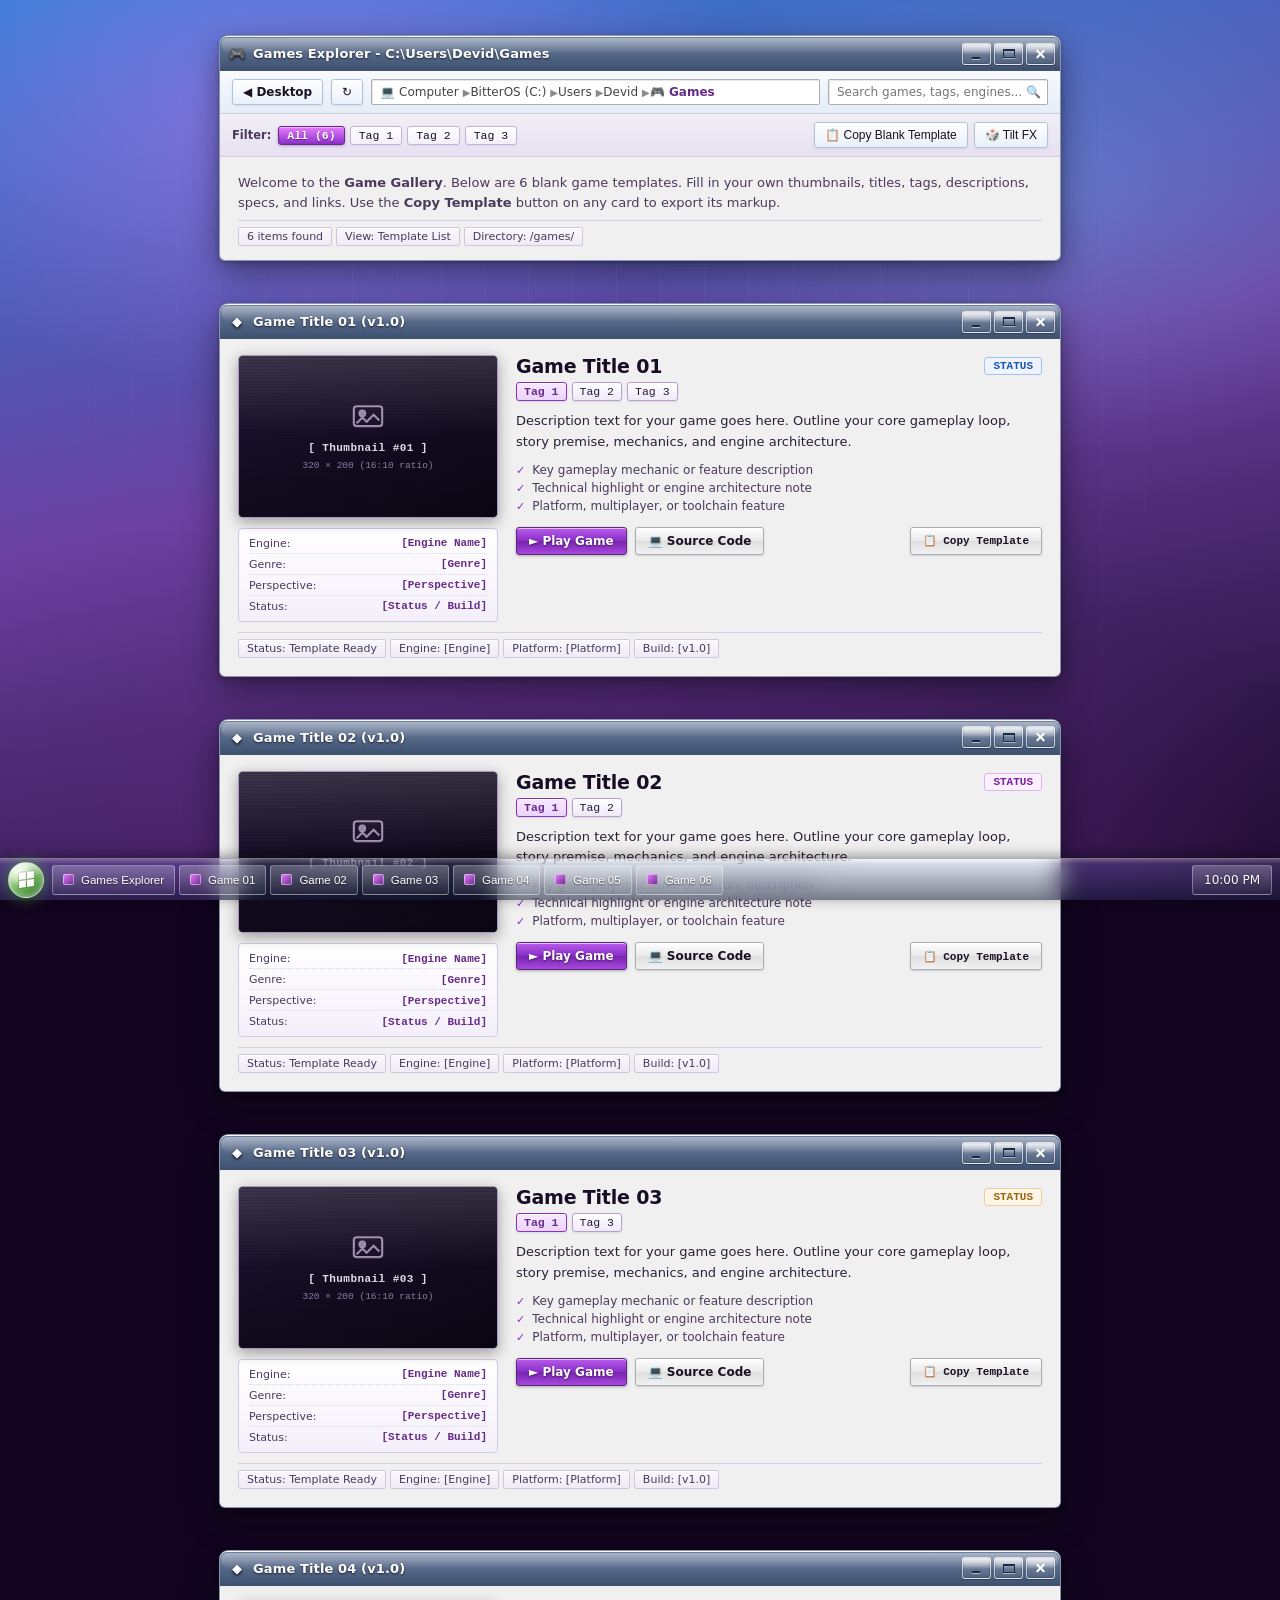
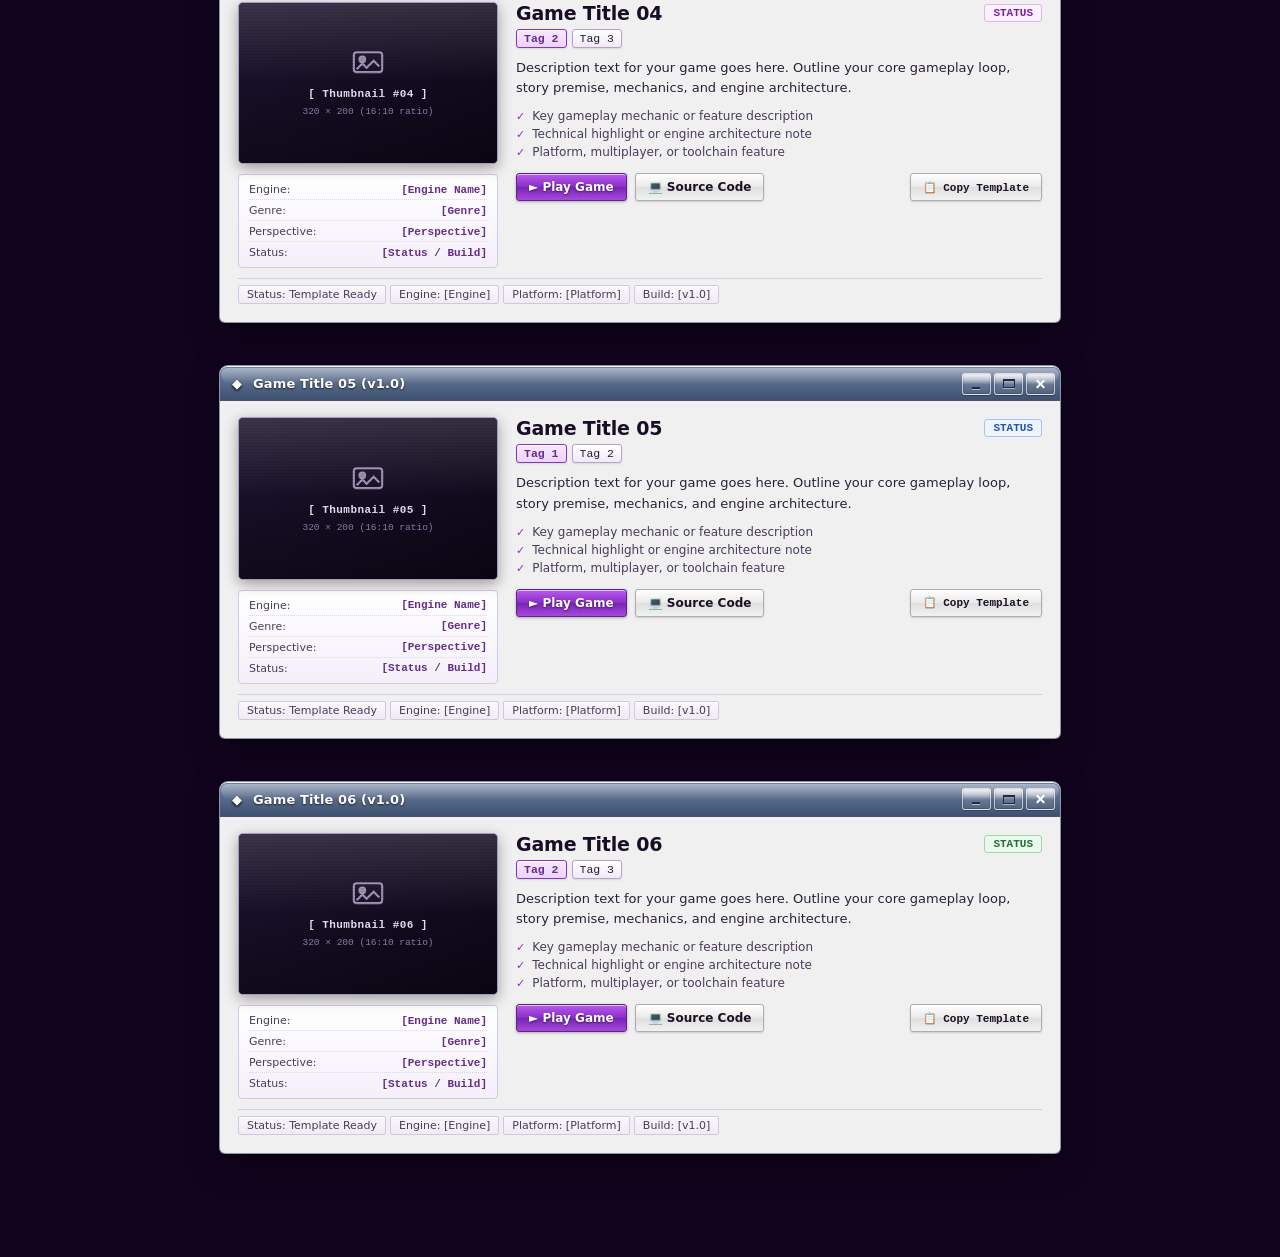
==== commit 41ea5a87: "Convert /games entries into blank customizable templates" ====
--- a/games/index.html
+++ b/games/index.html
@@ -52,16 +52,13 @@
                     <div class="filter-group">
                         <span class="filter-label">Filter:</span>
                         <button class="filter-chip is-active" data-filter="all" type="button">All (6)</button>
-                        <button class="filter-chip" data-filter="Horror" type="button">Horror</button>
-                        <button class="filter-chip" data-filter="Procedural" type="button">Procedural</button>
-                        <button class="filter-chip" data-filter="Luau" type="button">Luau</button>
-                        <button class="filter-chip" data-filter="Python" type="button">Python</button>
-                        <button class="filter-chip" data-filter="Modular" type="button">Modular</button>
-                        <button class="filter-chip" data-filter="Pixel Art" type="button">Pixel Art</button>
+                        <button class="filter-chip" data-filter="Tag 1" type="button">Tag 1</button>
+                        <button class="filter-chip" data-filter="Tag 2" type="button">Tag 2</button>
+                        <button class="filter-chip" data-filter="Tag 3" type="button">Tag 3</button>
                     </div>
                     <div class="view-actions">
                         <button class="explorer-btn" type="button" id="copyBlankTemplateBtn" title="Copy clean HTML template for new game">
-                            &#128203; Blank Template
+                            &#128203; Copy Blank Template
                         </button>
                         <button class="explorer-btn" type="button" id="shuffleFloatBtn" title="Randomize 3D drift & tilt">
                             &#127922; Tilt FX
@@ -71,22 +68,22 @@
 
                 <div class="win__body" style="padding-bottom: 6px;">
                     <p style="margin: 0; font-size: 13px; color: var(--ink-soft); line-height: 1.5;">
-                        Welcome to the <strong>Game Gallery</strong>. Below is a collection of 6 game templates, prototypes, and jam projects focusing on procedural generation, atmospheric horror, and modular engine architecture. Click <strong>Launch Demo</strong> for an interactive simulation or <strong>Copy Template</strong> to duplicate any game entry.
+                        Welcome to the <strong>Game Gallery</strong>. Below are 6 blank game templates. Fill in your own thumbnails, titles, tags, descriptions, specs, and links. Use the <strong>Copy Template</strong> button on any card to export its markup.
                     </p>
                     <div class="statusbar" style="margin-top: 8px;">
                         <span id="matchCounter">6 items found</span>
-                        <span>View: Interactive List</span>
+                        <span>View: Template List</span>
                         <span>Directory: /games/</span>
                     </div>
                 </div>
             </section>
 
-            <!-- ============ GAME 1: ABYSSAL DESCENT ============ -->
+            <!-- ============ GAME 01 ============ -->
             <!-- GAME TEMPLATE 1 START -->
-            <section class="win game-card" data-win="Abyssal Descent" data-tags="Horror,Procedural,Luau,Modular" style="--float-dur: 7.6s; --float-delay: -0.4s; --drift-x: 10px; --drift-y: -14px; --tilt: 3.8deg; --yaw: 0.28; --roll: 1.2deg; --z-front: 20px; --z-back: -28px; --reveal-delay: 0.12s;">
+            <section class="win game-card" data-win="Game 01" data-tags="Tag 1,Tag 2,Tag 3" style="--float-dur: 7.6s; --float-delay: -0.4s; --drift-x: 10px; --drift-y: -14px; --tilt: 3.8deg; --yaw: 0.28; --roll: 1.2deg; --z-front: 20px; --z-back: -28px; --reveal-delay: 0.12s;">
                 <header class="win__bar">
                     <span class="win__icon" aria-hidden="true">&#9670;</span>
-                    <span class="win__title">Abyssal Descent: Trench 9 (v0.4.2)</span>
+                    <span class="win__title">Game Title 01 (v1.0)</span>
                     <span class="win__ctrls">
                         <button class="win__btn win__btn--min" type="button" aria-label="Minimize"><i></i></button>
                         <button class="win__btn win__btn--max" type="button" aria-label="Maximize"><i></i></button>
@@ -97,56 +94,37 @@
                     <div class="game-layout">
                         <!-- Sidebar: Thumbnail + Quick Specs -->
                         <div class="game-sidebar">
-                            <div class="game-thumb" data-demo="sonar" title="Click to launch interactive Sonar Demo">
-                                <!-- Bespoke SVG Sonar Radar Illustration -->
-                                <svg viewBox="0 0 320 200" xmlns="http://www.w3.org/2000/svg" role="img" aria-label="Abyssal Descent Sonar Screen">
-                                    <rect width="320" height="200" fill="#040b14"/>
-                                    <!-- Oceanic Depth Gradient -->
-                                    <radialGradient id="oceanGlow" cx="50%" cy="50%" r="50%">
-                                        <stop offset="0%" stop-color="#0e3d4f" stop-opacity="0.8"/>
-                                        <stop offset="100%" stop-color="#02070c" stop-opacity="1"/>
-                                    </radialGradient>
-                                    <circle cx="160" cy="100" r="85" fill="url(#oceanGlow)"/>
-                                    <!-- Radar Grid Rings -->
-                                    <circle cx="160" cy="100" r="80" fill="none" stroke="#00e5ff" stroke-width="1.2" stroke-opacity="0.5"/>
-                                    <circle cx="160" cy="100" r="55" fill="none" stroke="#00e5ff" stroke-width="0.8" stroke-dasharray="3 3" stroke-opacity="0.4"/>
-                                    <circle cx="160" cy="100" r="30" fill="none" stroke="#00e5ff" stroke-width="0.8" stroke-opacity="0.3"/>
-                                    <!-- Crosshairs -->
-                                    <line x1="80" y1="100" x2="240" y2="100" stroke="#00e5ff" stroke-width="0.7" stroke-opacity="0.4"/>
-                                    <line x1="160" y1="20" x2="160" y2="180" stroke="#00e5ff" stroke-width="0.7" stroke-opacity="0.4"/>
-                                    <!-- Sonar Sweep Line -->
-                                    <line x1="160" y1="100" x2="225" y2="45" stroke="#7df9ff" stroke-width="2" stroke-opacity="0.9"/>
-                                    <polygon points="160,100 225,45 240,65" fill="#00e5ff" fill-opacity="0.15"/>
-                                    <!-- Bioluminescent Deep Organism Silhouette -->
-                                    <path d="M 95 125 Q 110 115 130 120 T 150 140" fill="none" stroke="#e87cfe" stroke-width="2.5" stroke-dasharray="4 2"/>
-                                    <circle cx="95" cy="125" r="3" fill="#ff4081"/>
-                                    <circle cx="210" cy="75" r="2.5" fill="#ffd700"/>
-                                    <circle cx="185" cy="135" r="2" fill="#00e5ff"/>
-                                    <!-- HUD Text -->
-                                    <text x="12" y="22" fill="#00e5ff" font-family="monospace" font-size="10" font-weight="bold">DEPTH: -3,840m</text>
-                                    <text x="12" y="36" fill="#e87cfe" font-family="monospace" font-size="9">OXYGEN: 88%</text>
-                                    <text x="240" y="22" fill="#ff5252" font-family="monospace" font-size="9" text-anchor="end">ALERT: ECHO DETECTED</text>
-                                </svg>
+                            <div class="game-thumb" title="Click to view template preview">
+                                <!-- REPLACE WITH: <img src="thumb01.png" alt="Game Title 01"> -->
+                                <div class="game-thumb__placeholder">
+                                    <svg viewBox="0 0 24 24" role="img" aria-hidden="true">
+                                        <rect x="2" y="3" width="20" height="14" rx="2"/>
+                                        <circle cx="8" cy="8" r="2" fill="currentColor"/>
+                                        <path d="M4 15l4-4 3 3 5-5 4 4"/>
+                                    </svg>
+                                    <span>[ Thumbnail #01 ]</span>
+                                    <small>320 &times; 200 (16:10 ratio)</small>
+                                </div>
                                 <div class="game-thumb__play">
-                                    <span class="play-badge">&#9658; Launch Sonar Demo</span>
+                                    <span class="play-badge">&#9658; Play Game</span>
                                 </div>
                             </div>
                             <div class="quick-specs">
                                 <div class="quick-spec-row">
                                     <span class="quick-spec-label">Engine:</span>
-                                    <span class="quick-spec-val">Luau / Modular</span>
+                                    <span class="quick-spec-val">[Engine Name]</span>
                                 </div>
                                 <div class="quick-spec-row">
                                     <span class="quick-spec-label">Genre:</span>
-                                    <span class="quick-spec-val">Horror / Roguelike</span>
+                                    <span class="quick-spec-val">[Genre]</span>
                                 </div>
                                 <div class="quick-spec-row">
                                     <span class="quick-spec-label">Perspective:</span>
-                                    <span class="quick-spec-val">1st Person Cockpit</span>
+                                    <span class="quick-spec-val">[Perspective]</span>
                                 </div>
                                 <div class="quick-spec-row">
                                     <span class="quick-spec-label">Status:</span>
-                                    <span class="quick-spec-val">Alpha v0.4.2</span>
+                                    <span class="quick-spec-val">[Status / Build]</span>
                                 </div>
                             </div>
                         </div>
@@ -155,32 +133,31 @@
                         <div class="game-content">
                             <div class="game-header">
                                 <div class="game-title-row">
-                                    <h2 class="game-title">Abyssal Descent: Trench 9</h2>
-                                    <span class="game-status-badge status--alpha">ALPHA v0.4.2</span>
+                                    <h2 class="game-title">Game Title 01</h2>
+                                    <span class="game-status-badge status--alpha">STATUS</span>
                                 </div>
                                 <div class="game-tags">
-                                    <span class="tag tag--featured">Luau</span>
-                                    <span class="tag">Procedural Generation</span>
-                                    <span class="tag">Horror</span>
-                                    <span class="tag">Modular Systems</span>
+                                    <span class="tag tag--featured">Tag 1</span>
+                                    <span class="tag">Tag 2</span>
+                                    <span class="tag">Tag 3</span>
                                 </div>
                             </div>
 
                             <p class="game-desc">
-                                Pilot an experimental modular bathysphere into an ever-deepening oceanic trench generated in real time using 3D cellular automata. Balance battery reserves, cabin oxygen, and acoustic sonar pings while evading abyssal apex predators that hunt exclusively by sound reverberation.
+                                Description text for your game goes here. Outline your core gameplay loop, story premise, mechanics, and engine architecture.
                             </p>
 
                             <ul class="game-features">
-                                <li><span class="check">&#10003;</span> Real-time hydroacoustic sonar occlusion & dynamic echo simulation</li>
-                                <li><span class="check">&#10003;</span> Procedurally generated infinite oceanic chasms & hydrothermal vents</li>
-                                <li><span class="check">&#10003;</span> Modular hull subsystem repair and manual electrical breaker routing</li>
+                                <li><span class="check">&#10003;</span> Key gameplay mechanic or feature description</li>
+                                <li><span class="check">&#10003;</span> Technical highlight or engine architecture note</li>
+                                <li><span class="check">&#10003;</span> Platform, multiplayer, or toolchain feature</li>
                             </ul>
 
                             <div class="game-actions">
-                                <button class="aero-btn aero-btn--primary" type="button" data-launch="sonar">
-                                    &#9658; Launch Demo
-                                </button>
-                                <a href="https://github.com/Bitter130" target="_blank" rel="noopener noreferrer" class="aero-btn">
+                                <a href="#" class="aero-btn aero-btn--primary">
+                                    &#9658; Play Game
+                                </a>
+                                <a href="#" class="aero-btn">
                                     &#128187; Source Code
                                 </a>
                                 <button class="aero-btn aero-btn--copy" type="button" data-copy-id="1">
@@ -191,22 +168,22 @@
                     </div>
 
                     <div class="statusbar">
-                        <span>Status: Playable Alpha</span>
-                        <span>Engine: Luau</span>
-                        <span>Occlusion: 3D Raycast</span>
-                        <span>Build: 2026.10</span>
+                        <span>Status: Template Ready</span>
+                        <span>Engine: [Engine]</span>
+                        <span>Platform: [Platform]</span>
+                        <span>Build: [v1.0]</span>
                     </div>
                 </div>
             </section>
             <!-- GAME TEMPLATE 1 END -->
 
 
-            <!-- ============ GAME 2: CHRONO SHIFT ============ -->
+            <!-- ============ GAME 02 ============ -->
             <!-- GAME TEMPLATE 2 START -->
-            <section class="win game-card" data-win="Chrono Shift" data-tags="Python,Pixel Art,Modular" style="--float-dur: 8.8s; --float-delay: -1.8s; --drift-x: -12px; --drift-y: -11px; --tilt: 4.8deg; --yaw: -0.32; --roll: -1.5deg; --z-front: 24px; --z-back: -32px; --reveal-delay: 0.18s;">
+            <section class="win game-card" data-win="Game 02" data-tags="Tag 1,Tag 2" style="--float-dur: 8.8s; --float-delay: -1.8s; --drift-x: -12px; --drift-y: -11px; --tilt: 4.8deg; --yaw: -0.32; --roll: -1.5deg; --z-front: 24px; --z-back: -32px; --reveal-delay: 0.18s;">
                 <header class="win__bar">
                     <span class="win__icon" aria-hidden="true">&#9670;</span>
-                    <span class="win__title">Chrono Shift: Outpost 9 (v0.9.1)</span>
+                    <span class="win__title">Game Title 02 (v1.0)</span>
                     <span class="win__ctrls">
                         <button class="win__btn win__btn--min" type="button" aria-label="Minimize"><i></i></button>
                         <button class="win__btn win__btn--max" type="button" aria-label="Maximize"><i></i></button>
@@ -217,56 +194,37 @@
                     <div class="game-layout">
                         <!-- Sidebar -->
                         <div class="game-sidebar">
-                            <div class="game-thumb" data-demo="time" title="Click to launch interactive Time Particle Demo">
-                                <!-- Bespoke SVG Chrono Shift Illustration -->
-                                <svg viewBox="0 0 320 200" xmlns="http://www.w3.org/2000/svg" role="img" aria-label="Chrono Shift Time Rift Screen">
-                                    <rect width="320" height="200" fill="#0d0819"/>
-                                    <!-- Stars Background -->
-                                    <g fill="#ffffff" opacity="0.7">
-                                        <circle cx="25" cy="30" r="1"/><circle cx="70" cy="18" r="1.5"/><circle cx="110" cy="45" r="0.8"/>
-                                        <circle cx="280" cy="35" r="1.2"/><circle cx="240" cy="15" r="1"/><circle cx="295" cy="75" r="0.8"/>
-                                    </g>
-                                    <!-- Broken Lunar Base Platform -->
-                                    <rect x="0" y="155" width="320" height="45" fill="#1b122e"/>
-                                    <line x1="0" y1="155" x2="320" y2="155" stroke="#a855f7" stroke-width="2"/>
-                                    <!-- Temporal Vortex -->
-                                    <ellipse cx="160" cy="100" rx="70" ry="40" fill="none" stroke="#e87cfe" stroke-width="2" stroke-dasharray="6 3"/>
-                                    <ellipse cx="160" cy="100" rx="45" ry="25" fill="none" stroke="#38bdf8" stroke-width="1.5"/>
-                                    <ellipse cx="160" cy="100" rx="20" ry="12" fill="#e87cfe" opacity="0.4"/>
-                                    <!-- Pixel Astronaut Silhouette -->
-                                    <rect x="75" y="125" width="12" height="20" fill="#ffffff" rx="2"/>
-                                    <rect x="79" y="127" width="8" height="6" fill="#38bdf8" rx="1"/>
-                                    <line x1="81" y1="145" x2="77" y2="155" stroke="#ffffff" stroke-width="3"/>
-                                    <line x1="85" y1="145" x2="89" y2="155" stroke="#ffffff" stroke-width="3"/>
-                                    <!-- Temporal Ghost / Echo Silhouette -->
-                                    <rect x="110" y="115" width="12" height="20" fill="#a855f7" opacity="0.5" rx="2"/>
-                                    <!-- Floating Debris -->
-                                    <polygon points="195,85 205,80 200,95" fill="#c084fc"/>
-                                    <polygon points="220,110 230,105 225,120" fill="#38bdf8"/>
-                                    <!-- HUD Text -->
-                                    <text x="12" y="22" fill="#e87cfe" font-family="monospace" font-size="10" font-weight="bold">TIMELINE: -00:04.28s</text>
-                                    <text x="308" y="22" fill="#38bdf8" font-family="monospace" font-size="9" text-anchor="end">STATUS: REWIND ACTIVE</text>
-                                </svg>
+                            <div class="game-thumb" title="Click to view template preview">
+                                <!-- REPLACE WITH: <img src="thumb02.png" alt="Game Title 02"> -->
+                                <div class="game-thumb__placeholder">
+                                    <svg viewBox="0 0 24 24" role="img" aria-hidden="true">
+                                        <rect x="2" y="3" width="20" height="14" rx="2"/>
+                                        <circle cx="8" cy="8" r="2" fill="currentColor"/>
+                                        <path d="M4 15l4-4 3 3 5-5 4 4"/>
+                                    </svg>
+                                    <span>[ Thumbnail #02 ]</span>
+                                    <small>320 &times; 200 (16:10 ratio)</small>
+                                </div>
                                 <div class="game-thumb__play">
-                                    <span class="play-badge">&#9658; Launch Time Demo</span>
+                                    <span class="play-badge">&#9658; Play Game</span>
                                 </div>
                             </div>
                             <div class="quick-specs">
                                 <div class="quick-spec-row">
                                     <span class="quick-spec-label">Engine:</span>
-                                    <span class="quick-spec-val">Python / Pygame CE</span>
+                                    <span class="quick-spec-val">[Engine Name]</span>
                                 </div>
                                 <div class="quick-spec-row">
                                     <span class="quick-spec-label">Genre:</span>
-                                    <span class="quick-spec-val">Action Platformer</span>
+                                    <span class="quick-spec-val">[Genre]</span>
                                 </div>
                                 <div class="quick-spec-row">
                                     <span class="quick-spec-label">Perspective:</span>
-                                    <span class="quick-spec-val">2D Pixel Scroller</span>
+                                    <span class="quick-spec-val">[Perspective]</span>
                                 </div>
                                 <div class="quick-spec-row">
                                     <span class="quick-spec-label">Status:</span>
-                                    <span class="quick-spec-val">Beta v0.9.1</span>
+                                    <span class="quick-spec-val">[Status / Build]</span>
                                 </div>
                             </div>
                         </div>
@@ -275,32 +233,30 @@
                         <div class="game-content">
                             <div class="game-header">
                                 <div class="game-title-row">
-                                    <h2 class="game-title">Chrono Shift: Outpost 9</h2>
-                                    <span class="game-status-badge status--dev">BETA v0.9.1</span>
+                                    <h2 class="game-title">Game Title 02</h2>
+                                    <span class="game-status-badge status--dev">STATUS</span>
                                 </div>
                                 <div class="game-tags">
-                                    <span class="tag tag--featured">Python</span>
-                                    <span class="tag">Pixel Art</span>
-                                    <span class="tag">Modular Systems</span>
-                                    <span class="tag">Platformer</span>
+                                    <span class="tag tag--featured">Tag 1</span>
+                                    <span class="tag">Tag 2</span>
                                 </div>
                             </div>
 
                             <p class="game-desc">
-                                A fast-paced 2D sci-fi action platformer set inside a collapsing orbital research station. Harness a localized quantum chronometer to freeze laser barriers, rewind falling platforms, and project temporal echoes of yourself to solve multi-lever puzzles across two overlapping eras.
+                                Description text for your game goes here. Outline your core gameplay loop, story premise, mechanics, and engine architecture.
                             </p>
 
                             <ul class="game-features">
-                                <li><span class="check">&#10003;</span> Millisecond-accurate localized time rewind & echo playback buffer</li>
-                                <li><span class="check">&#10003;</span> 16-bit handcrafted pixel aesthetic with CRT scanline simulation</li>
-                                <li><span class="check">&#10003;</span> Modular weapon modification system with socketable quantum chips</li>
+                                <li><span class="check">&#10003;</span> Key gameplay mechanic or feature description</li>
+                                <li><span class="check">&#10003;</span> Technical highlight or engine architecture note</li>
+                                <li><span class="check">&#10003;</span> Platform, multiplayer, or toolchain feature</li>
                             </ul>
 
                             <div class="game-actions">
-                                <button class="aero-btn aero-btn--primary" type="button" data-launch="time">
-                                    &#9658; Launch Demo
-                                </button>
-                                <a href="https://github.com/Bitter130" target="_blank" rel="noopener noreferrer" class="aero-btn">
+                                <a href="#" class="aero-btn aero-btn--primary">
+                                    &#9658; Play Game
+                                </a>
+                                <a href="#" class="aero-btn">
                                     &#128187; Source Code
                                 </a>
                                 <button class="aero-btn aero-btn--copy" type="button" data-copy-id="2">
@@ -311,22 +267,22 @@
                     </div>
 
                     <div class="statusbar">
-                        <span>Status: Beta Candidate</span>
-                        <span>Language: Python 3.12</span>
-                        <span>Framerate: 60 FPS Target</span>
-                        <span>Sectors: 12 Finished</span>
+                        <span>Status: Template Ready</span>
+                        <span>Engine: [Engine]</span>
+                        <span>Platform: [Platform]</span>
+                        <span>Build: [v1.0]</span>
                     </div>
                 </div>
             </section>
             <!-- GAME TEMPLATE 2 END -->
 
 
-            <!-- ============ GAME 3: VOID WALKER ============ -->
+            <!-- ============ GAME 03 ============ -->
             <!-- GAME TEMPLATE 3 START -->
-            <section class="win game-card" data-win="Void Walker" data-tags="Luau,Procedural,Pixel Art" style="--float-dur: 7.9s; --float-delay: -3.2s; --drift-x: 14px; --drift-y: -16px; --tilt: 3.4deg; --yaw: 0.38; --roll: 1.0deg; --z-front: 18px; --z-back: -24px; --reveal-delay: 0.24s;">
+            <section class="win game-card" data-win="Game 03" data-tags="Tag 1,Tag 3" style="--float-dur: 7.9s; --float-delay: -3.2s; --drift-x: 14px; --drift-y: -16px; --tilt: 3.4deg; --yaw: 0.38; --roll: 1.0deg; --z-front: 18px; --z-back: -24px; --reveal-delay: 0.24s;">
                 <header class="win__bar">
                     <span class="win__icon" aria-hidden="true">&#9670;</span>
-                    <span class="win__title">Void Walker: Catacombs (Jam Winner)</span>
+                    <span class="win__title">Game Title 03 (v1.0)</span>
                     <span class="win__ctrls">
                         <button class="win__btn win__btn--min" type="button" aria-label="Minimize"><i></i></button>
                         <button class="win__btn win__btn--max" type="button" aria-label="Maximize"><i></i></button>
@@ -337,54 +293,37 @@
                     <div class="game-layout">
                         <!-- Sidebar -->
                         <div class="game-sidebar">
-                            <div class="game-thumb" data-demo="dungeon" title="Click to launch interactive Procedural Dungeon Generator">
-                                <!-- Bespoke SVG Dungeon Illustration -->
-                                <svg viewBox="0 0 320 200" xmlns="http://www.w3.org/2000/svg" role="img" aria-label="Void Walker Dungeon Chamber">
-                                    <rect width="320" height="200" fill="#100b1a"/>
-                                    <!-- Isometric Stone Dungeon Floor Tiles -->
-                                    <g stroke="#322247" stroke-width="1" fill="#1b122e">
-                                        <polygon points="160,30 220,60 160,90 100,60"/>
-                                        <polygon points="100,60 160,90 100,120 40,90"/>
-                                        <polygon points="220,60 280,90 220,120 160,90"/>
-                                        <polygon points="160,90 220,120 160,150 100,120"/>
-                                        <polygon points="100,120 160,150 100,180 40,150"/>
-                                        <polygon points="220,120 280,150 220,180 160,150"/>
-                                    </g>
-                                    <!-- Glowing Void Portal in Center -->
-                                    <ellipse cx="160" cy="105" rx="35" ry="18" fill="#672b89" opacity="0.8"/>
-                                    <ellipse cx="160" cy="105" rx="20" ry="10" fill="#e87cfe"/>
-                                    <ellipse cx="160" cy="105" rx="8" ry="4" fill="#ffffff"/>
-                                    <!-- Torches & Flame Particles -->
-                                    <circle cx="85" cy="55" r="4" fill="#ffb703"/><circle cx="85" cy="52" r="2" fill="#fb8500"/>
-                                    <circle cx="235" cy="55" r="4" fill="#ffb703"/><circle cx="235" cy="52" r="2" fill="#fb8500"/>
-                                    <!-- Pixel Dungeon Hero -->
-                                    <rect x="156" y="130" width="8" height="14" fill="#cbd5e1"/>
-                                    <rect x="164" y="132" width="2" height="10" fill="#38bdf8"/> <!-- sword -->
-                                    <rect x="154" y="134" width="3" height="6" fill="#64748b"/> <!-- shield -->
-                                    <!-- HUD Text -->
-                                    <text x="12" y="22" fill="#fbbf24" font-family="monospace" font-size="10" font-weight="bold">FLOOR: B7 (BSP-TREE)</text>
-                                    <text x="308" y="22" fill="#e87cfe" font-family="monospace" font-size="9" text-anchor="end">SEED: #9482-VOID</text>
-                                </svg>
+                            <div class="game-thumb" title="Click to view template preview">
+                                <!-- REPLACE WITH: <img src="thumb03.png" alt="Game Title 03"> -->
+                                <div class="game-thumb__placeholder">
+                                    <svg viewBox="0 0 24 24" role="img" aria-hidden="true">
+                                        <rect x="2" y="3" width="20" height="14" rx="2"/>
+                                        <circle cx="8" cy="8" r="2" fill="currentColor"/>
+                                        <path d="M4 15l4-4 3 3 5-5 4 4"/>
+                                    </svg>
+                                    <span>[ Thumbnail #03 ]</span>
+                                    <small>320 &times; 200 (16:10 ratio)</small>
+                                </div>
                                 <div class="game-thumb__play">
-                                    <span class="play-badge">&#9658; Generate Dungeon</span>
+                                    <span class="play-badge">&#9658; Play Game</span>
                                 </div>
                             </div>
                             <div class="quick-specs">
                                 <div class="quick-spec-row">
                                     <span class="quick-spec-label">Engine:</span>
-                                    <span class="quick-spec-val">Luau Framework</span>
+                                    <span class="quick-spec-val">[Engine Name]</span>
                                 </div>
                                 <div class="quick-spec-row">
                                     <span class="quick-spec-label">Genre:</span>
-                                    <span class="quick-spec-val">Procedural Roguelike</span>
-                                </div>
-                                <div class="quick-spec-row">
-                                    <span class="quick-spec-label">Generation:</span>
-                                    <span class="quick-spec-val">BSP + Automata</span>
+                                    <span class="quick-spec-val">[Genre]</span>
+                                </div>
+                                <div class="quick-spec-row">
+                                    <span class="quick-spec-label">Perspective:</span>
+                                    <span class="quick-spec-val">[Perspective]</span>
                                 </div>
                                 <div class="quick-spec-row">
                                     <span class="quick-spec-label">Status:</span>
-                                    <span class="quick-spec-val">Jam Winner 48h</span>
+                                    <span class="quick-spec-val">[Status / Build]</span>
                                 </div>
                             </div>
                         </div>
@@ -393,32 +332,30 @@
                         <div class="game-content">
                             <div class="game-header">
                                 <div class="game-title-row">
-                                    <h2 class="game-title">Void Walker: Catacombs</h2>
-                                    <span class="game-status-badge status--jam">&#9733; JAM WINNER</span>
+                                    <h2 class="game-title">Game Title 03</h2>
+                                    <span class="game-status-badge status--jam">STATUS</span>
                                 </div>
                                 <div class="game-tags">
-                                    <span class="tag tag--featured">Luau</span>
-                                    <span class="tag">Procedural Generation</span>
-                                    <span class="tag">Pixel Art</span>
-                                    <span class="tag">Roguelike</span>
+                                    <span class="tag tag--featured">Tag 1</span>
+                                    <span class="tag">Tag 3</span>
                                 </div>
                             </div>
 
                             <p class="game-desc">
-                                A ruthless roguelike dungeon crawler constructed using a modular Binary Space Partitioning (BSP) generator. Features 240+ room templates, tactical turn-based grid combat, dynamic light propagation, and an emergent curse/blessing system designed for infinite replayability.
+                                Description text for your game goes here. Outline your core gameplay loop, story premise, mechanics, and engine architecture.
                             </p>
 
                             <ul class="game-features">
-                                <li><span class="check">&#10003;</span> Binary Space Partitioning (BSP) & Wave Function Collapse hybrid generation</li>
-                                <li><span class="check">&#10003;</span> Dynamic 2D raycast lighting and tile-based line-of-sight fog-of-war</li>
-                                <li><span class="check">&#10003;</span> Fully modular spell-crafting system combining elemental runes</li>
+                                <li><span class="check">&#10003;</span> Key gameplay mechanic or feature description</li>
+                                <li><span class="check">&#10003;</span> Technical highlight or engine architecture note</li>
+                                <li><span class="check">&#10003;</span> Platform, multiplayer, or toolchain feature</li>
                             </ul>
 
                             <div class="game-actions">
-                                <button class="aero-btn aero-btn--primary" type="button" data-launch="dungeon">
-                                    &#9658; Generate Dungeon
-                                </button>
-                                <a href="https://github.com/Bitter130" target="_blank" rel="noopener noreferrer" class="aero-btn">
+                                <a href="#" class="aero-btn aero-btn--primary">
+                                    &#9658; Play Game
+                                </a>
+                                <a href="#" class="aero-btn">
                                     &#128187; Source Code
                                 </a>
                                 <button class="aero-btn aero-btn--copy" type="button" data-copy-id="3">
@@ -429,22 +366,22 @@
                     </div>
 
                     <div class="statusbar">
-                        <span>Status: Jam Winner (1st Place)</span>
-                        <span>Engine: Luau</span>
-                        <span>Seed Algorithm: BSP Split v2</span>
-                        <span>Rooms: 240+</span>
+                        <span>Status: Template Ready</span>
+                        <span>Engine: [Engine]</span>
+                        <span>Platform: [Platform]</span>
+                        <span>Build: [v1.0]</span>
                     </div>
                 </div>
             </section>
             <!-- GAME TEMPLATE 3 END -->
 
 
-            <!-- ============ GAME 4: ECHOES OF STATIC ============ -->
+            <!-- ============ GAME 04 ============ -->
             <!-- GAME TEMPLATE 4 START -->
-            <section class="win game-card" data-win="Echoes of Static" data-tags="Python,Horror,Pixel Art" style="--float-dur: 8.4s; --float-delay: -4.6s; --drift-x: -14px; --drift-y: -12px; --tilt: 4.2deg; --yaw: -0.26; --roll: -1.3deg; --z-front: 22px; --z-back: -30px; --reveal-delay: 0.30s;">
+            <section class="win game-card" data-win="Game 04" data-tags="Tag 2,Tag 3" style="--float-dur: 8.4s; --float-delay: -4.6s; --drift-x: -14px; --drift-y: -12px; --tilt: 4.2deg; --yaw: -0.26; --roll: -1.3deg; --z-front: 22px; --z-back: -30px; --reveal-delay: 0.30s;">
                 <header class="win__bar">
                     <span class="win__icon" aria-hidden="true">&#9670;</span>
-                    <span class="win__title">Echoes of Static (In Development)</span>
+                    <span class="win__title">Game Title 04 (v1.0)</span>
                     <span class="win__ctrls">
                         <button class="win__btn win__btn--min" type="button" aria-label="Minimize"><i></i></button>
                         <button class="win__btn win__btn--max" type="button" aria-label="Maximize"><i></i></button>
@@ -455,52 +392,37 @@
                     <div class="game-layout">
                         <!-- Sidebar -->
                         <div class="game-sidebar">
-                            <div class="game-thumb" data-demo="static" title="Click to launch interactive Radio Frequency Oscilloscope">
-                                <!-- Bespoke SVG Analog Horror Screen -->
-                                <svg viewBox="0 0 320 200" xmlns="http://www.w3.org/2000/svg" role="img" aria-label="Echoes of Static Radio Monitor">
-                                    <rect width="320" height="200" fill="#040c06"/>
-                                    <!-- Oscilloscope Grid -->
-                                    <g stroke="#1b4d24" stroke-width="0.8" opacity="0.6">
-                                        <line x1="0" y1="50" x2="320" y2="50"/>
-                                        <line x1="0" y1="100" x2="320" y2="100"/>
-                                        <line x1="0" y1="150" x2="320" y2="150"/>
-                                        <line x1="80" y1="0" x2="80" y2="200"/>
-                                        <line x1="160" y1="0" x2="160" y2="200"/>
-                                        <line x1="240" y1="0" x2="240" y2="200"/>
-                                    </g>
-                                    <!-- Pine Trees Silhouette at Night -->
-                                    <polygon points="20,180 35,120 50,180" fill="#061a0b"/>
-                                    <polygon points="45,190 65,110 85,190" fill="#031207"/>
-                                    <polygon points="250,185 270,115 290,185" fill="#061a0b"/>
-                                    <polygon points="280,195 295,130 310,195" fill="#031207"/>
-                                    <!-- Green Glowing Audio Waveform (Spectrogram Spike) -->
-                                    <path d="M 0 100 Q 30 100 50 95 T 80 105 T 110 98 T 130 102 T 140 30 T 145 170 T 150 40 T 155 160 T 160 100 T 190 102 T 220 95 T 260 104 T 320 100" fill="none" stroke="#39ff14" stroke-width="2.2" filter="drop-shadow(0 0 4px #22c55e)"/>
-                                    <!-- Surveillance Timestamp & Red Rec Dot -->
-                                    <circle cx="20" cy="22" r="5" fill="#ef4444"/>
-                                    <text x="32" y="26" fill="#ef4444" font-family="monospace" font-size="10" font-weight="bold">REC</text>
-                                    <text x="120" y="26" fill="#39ff14" font-family="monospace" font-size="10">03:42:19 AM EST</text>
-                                    <text x="308" y="26" fill="#39ff14" font-family="monospace" font-size="9" text-anchor="end">FREQ: 142.85 MHz</text>
-                                </svg>
+                            <div class="game-thumb" title="Click to view template preview">
+                                <!-- REPLACE WITH: <img src="thumb04.png" alt="Game Title 04"> -->
+                                <div class="game-thumb__placeholder">
+                                    <svg viewBox="0 0 24 24" role="img" aria-hidden="true">
+                                        <rect x="2" y="3" width="20" height="14" rx="2"/>
+                                        <circle cx="8" cy="8" r="2" fill="currentColor"/>
+                                        <path d="M4 15l4-4 3 3 5-5 4 4"/>
+                                    </svg>
+                                    <span>[ Thumbnail #04 ]</span>
+                                    <small>320 &times; 200 (16:10 ratio)</small>
+                                </div>
                                 <div class="game-thumb__play">
-                                    <span class="play-badge">&#9658; Scan Frequencies</span>
+                                    <span class="play-badge">&#9658; Play Game</span>
                                 </div>
                             </div>
                             <div class="quick-specs">
                                 <div class="quick-spec-row">
                                     <span class="quick-spec-label">Engine:</span>
-                                    <span class="quick-spec-val">Python / C++ Audio</span>
+                                    <span class="quick-spec-val">[Engine Name]</span>
                                 </div>
                                 <div class="quick-spec-row">
                                     <span class="quick-spec-label">Genre:</span>
-                                    <span class="quick-spec-val">Analog Psych Horror</span>
+                                    <span class="quick-spec-val">[Genre]</span>
                                 </div>
                                 <div class="quick-spec-row">
                                     <span class="quick-spec-label">Perspective:</span>
-                                    <span class="quick-spec-val">1st Person Analog</span>
+                                    <span class="quick-spec-val">[Perspective]</span>
                                 </div>
                                 <div class="quick-spec-row">
                                     <span class="quick-spec-label">Status:</span>
-                                    <span class="quick-spec-val">In Development</span>
+                                    <span class="quick-spec-val">[Status / Build]</span>
                                 </div>
                             </div>
                         </div>
@@ -509,32 +431,30 @@
                         <div class="game-content">
                             <div class="game-header">
                                 <div class="game-title-row">
-                                    <h2 class="game-title">Echoes of Static</h2>
-                                    <span class="game-status-badge status--dev">DEV IN PROGRESS</span>
+                                    <h2 class="game-title">Game Title 04</h2>
+                                    <span class="game-status-badge status--dev">STATUS</span>
                                 </div>
                                 <div class="game-tags">
-                                    <span class="tag tag--featured">Python</span>
-                                    <span class="tag">Horror</span>
-                                    <span class="tag">Pixel Art</span>
-                                    <span class="tag">Analog Audio</span>
+                                    <span class="tag tag--featured">Tag 2</span>
+                                    <span class="tag">Tag 3</span>
                                 </div>
                             </div>
 
                             <p class="game-desc">
-                                Late-night psychological analog horror. As the lone operator of an isolated fire lookout tower during a geomagnetic blackout, monitor shortwave radio frequencies, calibrate antennae azimuths, and record cryptic broadcasts while securing the perimeter against whatever is knocking on the glass.
+                                Description text for your game goes here. Outline your core gameplay loop, story premise, mechanics, and engine architecture.
                             </p>
 
                             <ul class="game-features">
-                                <li><span class="check">&#10003;</span> Real-time Fast Fourier Transform (FFT) spectrogram deciphering mechanics</li>
-                                <li><span class="check">&#10003;</span> Dynamic atmospheric weather and 3D spatial radio interference physics</li>
-                                <li><span class="check">&#10003;</span> Modular narrative event engine driven by player radio frequency tuning</li>
+                                <li><span class="check">&#10003;</span> Key gameplay mechanic or feature description</li>
+                                <li><span class="check">&#10003;</span> Technical highlight or engine architecture note</li>
+                                <li><span class="check">&#10003;</span> Platform, multiplayer, or toolchain feature</li>
                             </ul>
 
                             <div class="game-actions">
-                                <button class="aero-btn aero-btn--primary" type="button" data-launch="static">
-                                    &#9658; Scan Frequencies
-                                </button>
-                                <a href="https://github.com/Bitter130" target="_blank" rel="noopener noreferrer" class="aero-btn">
+                                <a href="#" class="aero-btn aero-btn--primary">
+                                    &#9658; Play Game
+                                </a>
+                                <a href="#" class="aero-btn">
                                     &#128187; Source Code
                                 </a>
                                 <button class="aero-btn aero-btn--copy" type="button" data-copy-id="4">
@@ -545,22 +465,22 @@
                     </div>
 
                     <div class="statusbar">
-                        <span>Status: Active Production</span>
-                        <span>Audio Engine: Custom FFT</span>
-                        <span>Target: PC / Windows</span>
-                        <span>Expected: 2027</span>
+                        <span>Status: Template Ready</span>
+                        <span>Engine: [Engine]</span>
+                        <span>Platform: [Platform]</span>
+                        <span>Build: [v1.0]</span>
                     </div>
                 </div>
             </section>
             <!-- GAME TEMPLATE 4 END -->
 
 
-            <!-- ============ GAME 5: MODULAR ORBITAL ============ -->
+            <!-- ============ GAME 05 ============ -->
             <!-- GAME TEMPLATE 5 START -->
-            <section class="win game-card" data-win="Modular Orbital" data-tags="Luau,Modular,Procedural" style="--float-dur: 7.2s; --float-delay: -2.1s; --drift-x: 11px; --drift-y: -15px; --tilt: 3.9deg; --yaw: 0.31; --roll: 1.4deg; --z-front: 21px; --z-back: -27px; --reveal-delay: 0.36s;">
+            <section class="win game-card" data-win="Game 05" data-tags="Tag 1,Tag 2" style="--float-dur: 7.2s; --float-delay: -2.1s; --drift-x: 11px; --drift-y: -15px; --tilt: 3.9deg; --yaw: 0.31; --roll: 1.4deg; --z-front: 21px; --z-back: -27px; --reveal-delay: 0.36s;">
                 <header class="win__bar">
                     <span class="win__icon" aria-hidden="true">&#9670;</span>
-                    <span class="win__title">Modular Orbital: Zero-G (Prototype v0.2.0)</span>
+                    <span class="win__title">Game Title 05 (v1.0)</span>
                     <span class="win__ctrls">
                         <button class="win__btn win__btn--min" type="button" aria-label="Minimize"><i></i></button>
                         <button class="win__btn win__btn--max" type="button" aria-label="Maximize"><i></i></button>
@@ -571,59 +491,37 @@
                     <div class="game-layout">
                         <!-- Sidebar -->
                         <div class="game-sidebar">
-                            <div class="game-thumb" data-demo="orbital" title="Click to launch interactive Orbital Physics Simulator">
-                                <!-- Bespoke SVG Space Station Illustration -->
-                                <svg viewBox="0 0 320 200" xmlns="http://www.w3.org/2000/svg" role="img" aria-label="Modular Orbital Space Station">
-                                    <rect width="320" height="200" fill="#060212"/>
-                                    <!-- Planet Horizon Gradient -->
-                                    <radialGradient id="planetGrad" cx="50%" cy="140%" r="90%">
-                                        <stop offset="0%" stop-color="#4f1d74"/>
-                                        <stop offset="60%" stop-color="#1e1038"/>
-                                        <stop offset="100%" stop-color="#060212"/>
-                                    </radialGradient>
-                                    <ellipse cx="160" cy="240" rx="220" ry="120" fill="url(#planetGrad)"/>
-                                    <!-- Planet Rings -->
-                                    <ellipse cx="160" cy="240" rx="280" ry="50" fill="none" stroke="#e87cfe" stroke-width="1.8" opacity="0.4"/>
-                                    <!-- Central Modular Habitat Core -->
-                                    <rect x="135" y="70" width="50" height="28" fill="#e2e8f0" rx="4" stroke="#94a3b8" stroke-width="1.5"/>
-                                    <!-- Docking Ports -->
-                                    <rect x="150" y="56" width="20" height="14" fill="#64748b" rx="2"/>
-                                    <circle cx="160" cy="63" r="3" fill="#38bdf8"/>
-                                    <!-- Cross Trusses -->
-                                    <line x1="60" y1="84" x2="135" y2="84" stroke="#94a3b8" stroke-width="3"/>
-                                    <line x1="185" y1="84" x2="260" y2="84" stroke="#94a3b8" stroke-width="3"/>
-                                    <!-- Solar Array Wings Left -->
-                                    <rect x="60" y="65" width="30" height="38" fill="#0284c7" stroke="#38bdf8" stroke-width="1"/>
-                                    <line x1="75" y1="65" x2="75" y2="103" stroke="#38bdf8" stroke-width="0.8"/>
-                                    <line x1="60" y1="84" x2="90" y2="84" stroke="#38bdf8" stroke-width="0.8"/>
-                                    <!-- Solar Array Wings Right -->
-                                    <rect x="230" y="65" width="30" height="38" fill="#0284c7" stroke="#38bdf8" stroke-width="1"/>
-                                    <line x1="245" y1="65" x2="245" y2="103" stroke="#38bdf8" stroke-width="0.8"/>
-                                    <line x1="230" y1="84" x2="260" y2="84" stroke="#38bdf8" stroke-width="0.8"/>
-                                    <!-- HUD Text -->
-                                    <text x="12" y="22" fill="#38bdf8" font-family="monospace" font-size="10" font-weight="bold">ORBIT: 420.5 km</text>
-                                    <text x="308" y="22" fill="#a855f7" font-family="monospace" font-size="9" text-anchor="end">PRESSURE: 101.3 kPa</text>
-                                </svg>
+                            <div class="game-thumb" title="Click to view template preview">
+                                <!-- REPLACE WITH: <img src="thumb05.png" alt="Game Title 05"> -->
+                                <div class="game-thumb__placeholder">
+                                    <svg viewBox="0 0 24 24" role="img" aria-hidden="true">
+                                        <rect x="2" y="3" width="20" height="14" rx="2"/>
+                                        <circle cx="8" cy="8" r="2" fill="currentColor"/>
+                                        <path d="M4 15l4-4 3 3 5-5 4 4"/>
+                                    </svg>
+                                    <span>[ Thumbnail #05 ]</span>
+                                    <small>320 &times; 200 (16:10 ratio)</small>
+                                </div>
                                 <div class="game-thumb__play">
-                                    <span class="play-badge">&#9658; Launch Sandbox</span>
+                                    <span class="play-badge">&#9658; Play Game</span>
                                 </div>
                             </div>
                             <div class="quick-specs">
                                 <div class="quick-spec-row">
                                     <span class="quick-spec-label">Engine:</span>
-                                    <span class="quick-spec-val">Luau 3D Physics</span>
+                                    <span class="quick-spec-val">[Engine Name]</span>
                                 </div>
                                 <div class="quick-spec-row">
                                     <span class="quick-spec-label">Genre:</span>
-                                    <span class="quick-spec-val">Space Sim Sandbox</span>
+                                    <span class="quick-spec-val">[Genre]</span>
                                 </div>
                                 <div class="quick-spec-row">
                                     <span class="quick-spec-label">Perspective:</span>
-                                    <span class="quick-spec-val">Isometric / Orbit 3D</span>
+                                    <span class="quick-spec-val">[Perspective]</span>
                                 </div>
                                 <div class="quick-spec-row">
                                     <span class="quick-spec-label">Status:</span>
-                                    <span class="quick-spec-val">Prototype v0.2.0</span>
+                                    <span class="quick-spec-val">[Status / Build]</span>
                                 </div>
                             </div>
                         </div>
@@ -632,32 +530,30 @@
                         <div class="game-content">
                             <div class="game-header">
                                 <div class="game-title-row">
-                                    <h2 class="game-title">Modular Orbital: Zero-G</h2>
-                                    <span class="game-status-badge status--alpha">PROTO v0.2.0</span>
+                                    <h2 class="game-title">Game Title 05</h2>
+                                    <span class="game-status-badge status--alpha">STATUS</span>
                                 </div>
                                 <div class="game-tags">
-                                    <span class="tag tag--featured">Luau</span>
-                                    <span class="tag">Modular Systems</span>
-                                    <span class="tag">Procedural Generation</span>
-                                    <span class="tag">Physics Sandbox</span>
+                                    <span class="tag tag--featured">Tag 1</span>
+                                    <span class="tag">Tag 2</span>
                                 </div>
                             </div>
 
                             <p class="game-desc">
-                                Zero-G space station construction and orbital physics sandbox. Snap together life-support modules, balance complex oxygen and thermal radiator pipelines, manage high-voltage power conduits, and survive micrometeoroid strikes governed by realistic Newtonian mechanics.
+                                Description text for your game goes here. Outline your core gameplay loop, story premise, mechanics, and engine architecture.
                             </p>
 
                             <ul class="game-features">
-                                <li><span class="check">&#10003;</span> Custom 6-DOF Newtonian physics solver with real orbital drift vectors</li>
-                                <li><span class="check">&#10003;</span> Dynamic gas diffusion, atmospheric decompression, and electrical piping sim</li>
-                                <li><span class="check">&#10003;</span> Snap-to-grid modular docking system with customized component blueprints</li>
+                                <li><span class="check">&#10003;</span> Key gameplay mechanic or feature description</li>
+                                <li><span class="check">&#10003;</span> Technical highlight or engine architecture note</li>
+                                <li><span class="check">&#10003;</span> Platform, multiplayer, or toolchain feature</li>
                             </ul>
 
                             <div class="game-actions">
-                                <button class="aero-btn aero-btn--primary" type="button" data-launch="orbital">
-                                    &#9658; Launch Sandbox
-                                </button>
-                                <a href="https://github.com/Bitter130" target="_blank" rel="noopener noreferrer" class="aero-btn">
+                                <a href="#" class="aero-btn aero-btn--primary">
+                                    &#9658; Play Game
+                                </a>
+                                <a href="#" class="aero-btn">
                                     &#128187; Source Code
                                 </a>
                                 <button class="aero-btn aero-btn--copy" type="button" data-copy-id="5">
@@ -668,22 +564,22 @@
                     </div>
 
                     <div class="statusbar">
-                        <span>Status: Physics Sandbox</span>
-                        <span>Modules: 18 Types</span>
-                        <span>Gravity: Micro-G (0.02 m/s²)</span>
-                        <span>Build: 2026.08</span>
+                        <span>Status: Template Ready</span>
+                        <span>Engine: [Engine]</span>
+                        <span>Platform: [Platform]</span>
+                        <span>Build: [v1.0]</span>
                     </div>
                 </div>
             </section>
             <!-- GAME TEMPLATE 5 END -->
 
 
-            <!-- ============ GAME 6: CYBERCRYPT ============ -->
+            <!-- ============ GAME 06 ============ -->
             <!-- GAME TEMPLATE 6 START -->
-            <section class="win game-card" data-win="CyberCrypt" data-tags="Python,Procedural,Pixel Art" style="--float-dur: 8.6s; --float-delay: -5.0s; --drift-x: -13px; --drift-y: -14px; --tilt: 4.5deg; --yaw: -0.30; --roll: -1.6deg; --z-front: 25px; --z-back: -33px; --reveal-delay: 0.42s;">
+            <section class="win game-card" data-win="Game 06" data-tags="Tag 2,Tag 3" style="--float-dur: 8.6s; --float-delay: -5.0s; --drift-x: -13px; --drift-y: -14px; --tilt: 4.5deg; --yaw: -0.30; --roll: -1.6deg; --z-front: 25px; --z-back: -33px; --reveal-delay: 0.42s;">
                 <header class="win__bar">
                     <span class="win__icon" aria-hidden="true">&#9670;</span>
-                    <span class="win__title">CyberCrypt: Terminal 88 (Released v1.0)</span>
+                    <span class="win__title">Game Title 06 (v1.0)</span>
                     <span class="win__ctrls">
                         <button class="win__btn win__btn--min" type="button" aria-label="Minimize"><i></i></button>
                         <button class="win__btn win__btn--max" type="button" aria-label="Maximize"><i></i></button>
@@ -694,58 +590,37 @@
                     <div class="game-layout">
                         <!-- Sidebar -->
                         <div class="game-sidebar">
-                            <div class="game-thumb" data-demo="terminal" title="Click to launch interactive Hacker Terminal">
-                                <!-- Bespoke SVG Hacker Terminal Illustration -->
-                                <svg viewBox="0 0 320 200" xmlns="http://www.w3.org/2000/svg" role="img" aria-label="CyberCrypt Terminal Screen">
-                                    <rect width="320" height="200" fill="#080703"/>
-                                    <!-- Amber Phosphor Matrix Stream Lines -->
-                                    <g fill="#ffb703" opacity="0.3" font-family="monospace" font-size="8">
-                                        <text x="10" y="20">0x7F 0x45 0x4C 0x46</text>
-                                        <text x="10" y="32">0x02 0x01 0x01 0x00</text>
-                                        <text x="10" y="44">SYS_CALL: SOCKET_RAW</text>
-                                        <text x="10" y="56">ICE_LEVEL: HEURISTIC</text>
-                                        <text x="10" y="68">NODE_ADDR: 192.168.0.88</text>
-                                    </g>
-                                    <!-- Network Topology Graph -->
-                                    <g stroke="#ffb703" stroke-width="1.2">
-                                        <line x1="160" y1="110" x2="220" y2="70"/>
-                                        <line x1="160" y1="110" x2="250" y2="130"/>
-                                        <line x1="220" y1="70" x2="280" y2="90"/>
-                                        <line x1="250" y1="130" x2="280" y2="90"/>
-                                    </g>
-                                    <circle cx="160" cy="110" r="7" fill="#fb8500" stroke="#fff" stroke-width="1"/>
-                                    <circle cx="220" cy="70" r="5" fill="#ffb703"/>
-                                    <circle cx="250" cy="130" r="5" fill="#ffb703"/>
-                                    <circle cx="280" cy="90" r="8" fill="#ef4444" stroke="#fff" stroke-width="1.5"/> <!-- Target Mainframe -->
-                                    <!-- Terminal Prompt at bottom -->
-                                    <rect x="0" y="150" width="320" height="50" fill="#120e04"/>
-                                    <text x="12" y="172" fill="#ffb703" font-family="monospace" font-size="11" font-weight="bold">root@bitter-term:~$ ./crack_node --force</text>
-                                    <text x="12" y="188" fill="#e87cfe" font-family="monospace" font-size="9">BYPASSING FIREWALL... [94%]</text>
-                                    <rect x="295" y="162" width="6" height="12" fill="#ffb703"/> <!-- Blinking cursor -->
-                                    <!-- HUD Text Top -->
-                                    <text x="12" y="16" fill="#fb8500" font-family="monospace" font-size="10" font-weight="bold">HOST: CORE_MAINFRAME</text>
-                                    <text x="308" y="16" fill="#22c55e" font-family="monospace" font-size="9" text-anchor="end">STATUS: UNLOCKED</text>
-                                </svg>
+                            <div class="game-thumb" title="Click to view template preview">
+                                <!-- REPLACE WITH: <img src="thumb06.png" alt="Game Title 06"> -->
+                                <div class="game-thumb__placeholder">
+                                    <svg viewBox="0 0 24 24" role="img" aria-hidden="true">
+                                        <rect x="2" y="3" width="20" height="14" rx="2"/>
+                                        <circle cx="8" cy="8" r="2" fill="currentColor"/>
+                                        <path d="M4 15l4-4 3 3 5-5 4 4"/>
+                                    </svg>
+                                    <span>[ Thumbnail #06 ]</span>
+                                    <small>320 &times; 200 (16:10 ratio)</small>
+                                </div>
                                 <div class="game-thumb__play">
-                                    <span class="play-badge">&#9658; Launch Terminal</span>
+                                    <span class="play-badge">&#9658; Play Game</span>
                                 </div>
                             </div>
                             <div class="quick-specs">
                                 <div class="quick-spec-row">
                                     <span class="quick-spec-label">Engine:</span>
-                                    <span class="quick-spec-val">Python / WebGL ASCII</span>
+                                    <span class="quick-spec-val">[Engine Name]</span>
                                 </div>
                                 <div class="quick-spec-row">
                                     <span class="quick-spec-label">Genre:</span>
-                                    <span class="quick-spec-val">Terminal Roguelike</span>
-                                </div>
-                                <div class="quick-spec-row">
-                                    <span class="quick-spec-label">Interface:</span>
-                                    <span class="quick-spec-val">UNIX Virtual Shell</span>
+                                    <span class="quick-spec-val">[Genre]</span>
+                                </div>
+                                <div class="quick-spec-row">
+                                    <span class="quick-spec-label">Perspective:</span>
+                                    <span class="quick-spec-val">[Perspective]</span>
                                 </div>
                                 <div class="quick-spec-row">
                                     <span class="quick-spec-label">Status:</span>
-                                    <span class="quick-spec-val">Released v1.0</span>
+                                    <span class="quick-spec-val">[Status / Build]</span>
                                 </div>
                             </div>
                         </div>
@@ -754,32 +629,30 @@
                         <div class="game-content">
                             <div class="game-header">
                                 <div class="game-title-row">
-                                    <h2 class="game-title">CyberCrypt: Terminal 88</h2>
-                                    <span class="game-status-badge status--released">&#10004; RELEASED v1.0</span>
+                                    <h2 class="game-title">Game Title 06</h2>
+                                    <span class="game-status-badge status--released">STATUS</span>
                                 </div>
                                 <div class="game-tags">
-                                    <span class="tag tag--featured">Python</span>
-                                    <span class="tag">Pixel Art</span>
-                                    <span class="tag">Procedural Generation</span>
-                                    <span class="tag">Cyberpunk</span>
+                                    <span class="tag tag--featured">Tag 2</span>
+                                    <span class="tag">Tag 3</span>
                                 </div>
                             </div>
 
                             <p class="game-desc">
-                                Cyberpunk terminal roguelike where you infiltrate secured megacorp mainframes. Navigate procedurally generated network graphs, decrypt encrypted memory buffers, deploy intrusion countermeasures, and bypass adaptive AI ICE firewalls in a retro command-line environment.
+                                Description text for your game goes here. Outline your core gameplay loop, story premise, mechanics, and engine architecture.
                             </p>
 
                             <ul class="game-features">
-                                <li><span class="check">&#10003;</span> Simulated UNIX-like terminal shell with 30+ interactive CLI commands</li>
-                                <li><span class="check">&#10003;</span> Procedural node network topology generation with varied security protocols</li>
-                                <li><span class="check">&#10003;</span> Memory hex inspection mini-games and automated scripting support</li>
+                                <li><span class="check">&#10003;</span> Key gameplay mechanic or feature description</li>
+                                <li><span class="check">&#10003;</span> Technical highlight or engine architecture note</li>
+                                <li><span class="check">&#10003;</span> Platform, multiplayer, or toolchain feature</li>
                             </ul>
 
                             <div class="game-actions">
-                                <button class="aero-btn aero-btn--primary" type="button" data-launch="terminal">
-                                    &#9658; Launch Terminal
-                                </button>
-                                <a href="https://github.com/Bitter130" target="_blank" rel="noopener noreferrer" class="aero-btn">
+                                <a href="#" class="aero-btn aero-btn--primary">
+                                    &#9658; Play Game
+                                </a>
+                                <a href="#" class="aero-btn">
                                     &#128187; Source Code
                                 </a>
                                 <button class="aero-btn aero-btn--copy" type="button" data-copy-id="6">
@@ -790,10 +663,10 @@
                     </div>
 
                     <div class="statusbar">
-                        <span>Status: Full Release</span>
-                        <span>Security Protocol: AES-256</span>
-                        <span>Shell: BitterSH v3.4</span>
-                        <span>Rating: 9.8/10</span>
+                        <span>Status: Template Ready</span>
+                        <span>Engine: [Engine]</span>
+                        <span>Platform: [Platform]</span>
+                        <span>Build: [v1.0]</span>
                     </div>
                 </div>
             </section>
@@ -802,12 +675,12 @@
         </div>
     </main>
 
-    <!-- ============ INTERACTIVE DEMO MODAL ============ -->
+    <!-- ============ PREVIEW MODAL ============ -->
     <div class="demo-backdrop" id="demoBackdrop" aria-hidden="true">
         <div class="demo-modal" id="demoModal" role="dialog" aria-modal="true" aria-labelledby="demoTitle">
             <header class="win__bar">
                 <span class="win__icon" id="demoIcon">&#127918;</span>
-                <span class="win__title" id="demoTitle">Interactive Demo Launcher</span>
+                <span class="win__title" id="demoTitle">Game Preview Window</span>
                 <span class="win__ctrls">
                     <button class="win__btn win__btn--close" id="demoCloseBtn" type="button" aria-label="Close Demo"><i></i></button>
                 </span>
@@ -816,10 +689,10 @@
                 <canvas class="demo-canvas" id="demoCanvas" width="640" height="320"></canvas>
             </div>
             <div class="demo-controls">
-                <div class="demo-info" id="demoInfo">Click anywhere inside the simulation to interact.</div>
+                <div class="demo-info" id="demoInfo">Template Preview: Embed an iframe, WebGL canvas, or external link here.</div>
                 <div style="display:flex; gap:6px;">
-                    <button class="aero-btn" type="button" id="demoActionBtn">&#8635; Regenerate</button>
-                    <button class="aero-btn aero-btn--primary" type="button" id="demoExitBtn">Exit Demo</button>
+                    <button class="aero-btn" type="button" id="demoActionBtn">&#8635; Animate</button>
+                    <button class="aero-btn aero-btn--primary" type="button" id="demoExitBtn">Close Preview</button>
                 </div>
             </div>
         </div>
@@ -1073,10 +946,10 @@
 
         /* ---------------- Copy Template Handler ---------------- */
         const blankTemplateHTML = `<!-- GAME TEMPLATE START -->
-<section class="win game-card" data-win="Your Game Title" data-tags="Genre1,Genre2,Luau" style="--float-dur: 8.0s; --float-delay: 0s; --drift-x: 10px; --drift-y: -14px; --tilt: 3.5deg; --yaw: 0.3; --roll: 1.2deg; --z-front: 20px; --z-back: -28px;">
+<section class="win game-card" data-win="Game Title" data-tags="Tag 1,Tag 2" style="--float-dur: 8.0s; --float-delay: 0s; --drift-x: 10px; --drift-y: -14px; --tilt: 3.5deg; --yaw: 0.3; --roll: 1.2deg; --z-front: 20px; --z-back: -28px;">
     <header class="win__bar">
         <span class="win__icon" aria-hidden="true">&#9670;</span>
-        <span class="win__title">Your Game Title (v1.0)</span>
+        <span class="win__title">Game Title (v1.0)</span>
         <span class="win__ctrls">
             <button class="win__btn win__btn--min" type="button" aria-label="Minimize"><i></i></button>
             <button class="win__btn win__btn--max" type="button" aria-label="Maximize"><i></i></button>
@@ -1087,42 +960,48 @@
         <div class="game-layout">
             <div class="game-sidebar">
                 <div class="game-thumb">
-                    <!-- Replace with <img src="your-thumb.png" alt="Game Preview"> -->
-                    <div style="display:grid;place-items:center;height:100%;color:#c4b5d6;font-family:monospace;font-size:12px;">
-                        [Thumbnail / Image Here]
+                    <!-- Replace with <img src="thumb.png" alt="Game Preview"> -->
+                    <div class="game-thumb__placeholder">
+                        <svg viewBox="0 0 24 24" role="img" aria-hidden="true">
+                            <rect x="2" y="3" width="20" height="14" rx="2" stroke="currentColor"/>
+                            <circle cx="8" cy="8" r="2" fill="currentColor"/>
+                            <path d="M4 15l4-4 3 3 5-5 4 4" stroke="currentColor"/>
+                        </svg>
+                        <span>[ Thumbnail / Image ]</span>
+                        <small>320 &times; 200 (16:10 ratio)</small>
                     </div>
                 </div>
                 <div class="quick-specs">
-                    <div class="quick-spec-row"><span class="quick-spec-label">Engine:</span><span class="quick-spec-val">Luau / Python</span></div>
-                    <div class="quick-spec-row"><span class="quick-spec-label">Genre:</span><span class="quick-spec-val">Roguelike / Horror</span></div>
-                    <div class="quick-spec-row"><span class="quick-spec-label">Status:</span><span class="quick-spec-val">Playable v1.0</span></div>
+                    <div class="quick-spec-row"><span class="quick-spec-label">Engine:</span><span class="quick-spec-val">[Engine Name]</span></div>
+                    <div class="quick-spec-row"><span class="quick-spec-label">Genre:</span><span class="quick-spec-val">[Genre]</span></div>
+                    <div class="quick-spec-row"><span class="quick-spec-label">Status:</span><span class="quick-spec-val">[Status / Build]</span></div>
                 </div>
             </div>
             <div class="game-content">
                 <div class="game-header">
                     <div class="game-title-row">
-                        <h2 class="game-title">Your Game Title</h2>
-                        <span class="game-status-badge status--dev">IN DEVELOPMENT</span>
+                        <h2 class="game-title">Game Title</h2>
+                        <span class="game-status-badge status--alpha">STATUS</span>
                     </div>
                     <div class="game-tags">
-                        <span class="tag tag--featured">Luau</span>
-                        <span class="tag">Procedural Generation</span>
-                    </div>
-                </div>
-                <p class="game-desc">Write an engaging description of your game mechanics, atmosphere, and tech architecture here.</p>
+                        <span class="tag tag--featured">Tag 1</span>
+                        <span class="tag">Tag 2</span>
+                    </div>
+                </div>
+                <p class="game-desc">Description text for your game goes here. Outline your core gameplay loop, story premise, mechanics, and engine architecture.</p>
                 <ul class="game-features">
-                    <li><span class="check">&#10003;</span> Feature point 1</li>
-                    <li><span class="check">&#10003;</span> Feature point 2</li>
+                    <li><span class="check">&#10003;</span> Key gameplay mechanic or feature description</li>
+                    <li><span class="check">&#10003;</span> Technical highlight or engine architecture note</li>
                 </ul>
                 <div class="game-actions">
                     <a href="#" class="aero-btn aero-btn--primary">&#9658; Play Game</a>
-                    <a href="#" class="aero-btn">&#128187; GitHub</a>
+                    <a href="#" class="aero-btn">&#128187; Source Code</a>
                 </div>
             </div>
         </div>
         <div class="statusbar">
-            <span>Status: Ready</span>
-            <span>Platform: PC</span>
+            <span>Status: Template Ready</span>
+            <span>Platform: PC / Web</span>
         </div>
     </div>
 </section>
@@ -1170,364 +1049,46 @@
             });
         });
 
-        /* ---------------- Interactive Demo Launcher & Mini Games ---------------- */
+        /* ---------------- Preview Modal ---------------- */
         const modal = document.getElementById('demoBackdrop');
-        const demoTitle = document.getElementById('demoTitle');
-        const demoIcon = document.getElementById('demoIcon');
-        const demoInfo = document.getElementById('demoInfo');
         const demoCanvas = document.getElementById('demoCanvas');
         const ctx = demoCanvas.getContext('2d');
         const demoActionBtn = document.getElementById('demoActionBtn');
 
-        let activeSim = null;
         let animFrameId = null;
 
-        function openDemo(type) {
+        function openPreview() {
             modal.classList.add('is-open');
             if (animFrameId) cancelAnimationFrame(animFrameId);
-
-            if (type === 'sonar') {
-                initSonarSim();
-            } else if (type === 'time') {
-                initTimeSim();
-            } else if (type === 'dungeon') {
-                initDungeonSim();
-            } else if (type === 'static') {
-                initStaticSim();
-            } else if (type === 'orbital') {
-                initOrbitalSim();
-            } else if (type === 'terminal') {
-                initTerminalSim();
-            }
+            runPreviewSim();
         }
 
-        function closeDemo() {
+        function closePreview() {
             modal.classList.remove('is-open');
             if (animFrameId) cancelAnimationFrame(animFrameId);
-            activeSim = null;
         }
 
-        document.getElementById('demoCloseBtn').addEventListener('click', closeDemo);
-        document.getElementById('demoExitBtn').addEventListener('click', closeDemo);
+        document.getElementById('demoCloseBtn').addEventListener('click', closePreview);
+        document.getElementById('demoExitBtn').addEventListener('click', closePreview);
         modal.addEventListener('click', (e) => {
-            if (e.target === modal) closeDemo();
-        });
-
-        document.querySelectorAll('[data-launch]').forEach((btn) => {
-            btn.addEventListener('click', () => openDemo(btn.dataset.launch));
-        });
-
-        document.querySelectorAll('.game-thumb[data-demo]').forEach((thumb) => {
-            thumb.addEventListener('click', () => openDemo(thumb.dataset.demo));
-        });
-
-        /* --- Sim 1: Abyssal Descent Sonar Radar --- */
-        function initSonarSim() {
-            demoTitle.textContent = 'Abyssal Descent - Sonar Hydrophone Simulation';
-            demoIcon.textContent = '⚓';
-            demoInfo.textContent = 'Click inside to transmit an acoustic sonar ping. Watch for underwater echoes.';
-            demoActionBtn.textContent = 'Transmit High-Yield Ping';
-
+            if (e.target === modal) closePreview();
+        });
+
+        document.querySelectorAll('.game-thumb').forEach((thumb) => {
+            thumb.addEventListener('click', openPreview);
+        });
+
+        function runPreviewSim() {
             const w = demoCanvas.width;
             const h = demoCanvas.height;
-            const cx = w / 2;
-            const cy = h / 2;
-            let sweepAngle = 0;
-            const pings = [];
-            const blips = [
-                { x: cx - 110, y: cy - 40, size: 8, life: 0, label: 'LEVIATHAN #09' },
-                { x: cx + 130, y: cy + 50, size: 5, life: 0, label: 'VENT CHASM' },
-                { x: cx - 60, y: cy + 70, size: 4, life: 0, label: 'DEBRIS' }
-            ];
-
-            function ping(x, y) {
-                pings.push({ x: x || cx, y: y || cy, r: 5, alpha: 1 });
-            }
-
-            demoCanvas.onclick = (e) => {
-                const rect = demoCanvas.getBoundingClientRect();
-                const scaleX = demoCanvas.width / rect.width;
-                const scaleY = demoCanvas.height / rect.height;
-                const clickX = (e.clientX - rect.left) * scaleX;
-                const clickY = (e.clientY - rect.top) * scaleY;
-                ping(clickX, clickY);
-            };
-
-            demoActionBtn.onclick = () => ping(cx, cy);
-
-            function loop() {
-                ctx.fillStyle = 'rgba(3, 9, 16, 0.25)';
-                ctx.fillRect(0, 0, w, h);
-
-                // Sonar Grid Rings
-                ctx.strokeStyle = 'rgba(0, 229, 255, 0.2)';
-                ctx.lineWidth = 1;
-                for (let r = 40; r <= 140; r += 35) {
-                    ctx.beginPath();
-                    ctx.arc(cx, cy, r, 0, Math.PI * 2);
-                    ctx.stroke();
-                }
-
-                // Crosshairs
-                ctx.beginPath();
-                ctx.moveTo(cx - 150, cy); ctx.lineTo(cx + 150, cy);
-                ctx.moveTo(cx, cy - 150); ctx.lineTo(cx, cy + 150);
-                ctx.stroke();
-
-                // Sweep line
-                sweepAngle += 0.035;
-                const sx = cx + Math.cos(sweepAngle) * 145;
-                const sy = cy + Math.sin(sweepAngle) * 145;
-
-                ctx.strokeStyle = '#00e5ff';
-                ctx.lineWidth = 2;
-                ctx.beginPath();
-                ctx.moveTo(cx, cy);
-                ctx.lineTo(sx, sy);
-                ctx.stroke();
-
-                // Ping waves
-                for (let i = pings.length - 1; i >= 0; i--) {
-                    const p = pings[i];
-                    p.r += 3.5;
-                    p.alpha -= 0.015;
-                    ctx.strokeStyle = `rgba(232, 124, 254, ${Math.max(0, p.alpha)})`;
-                    ctx.lineWidth = 2;
-                    ctx.beginPath();
-                    ctx.arc(p.x, p.y, p.r, 0, Math.PI * 2);
-                    ctx.stroke();
-
-                    // Check collisions with blips
-                    blips.forEach((b) => {
-                        const dist = Math.hypot(b.x - p.x, b.y - p.y);
-                        if (Math.abs(dist - p.r) < 8) b.life = 1;
-                    });
-
-                    if (p.alpha <= 0) pings.splice(i, 1);
-                }
-
-                // Draw Blips
-                blips.forEach((b) => {
-                    if (b.life > 0) {
-                        ctx.fillStyle = `rgba(255, 64, 129, ${b.life})`;
-                        ctx.beginPath();
-                        ctx.arc(b.x, b.y, b.size, 0, Math.PI * 2);
-                        ctx.fill();
-
-                        ctx.fillStyle = `rgba(0, 229, 255, ${b.life})`;
-                        ctx.font = '10px monospace';
-                        ctx.fillText(b.label, b.x + 10, b.y - 5);
-
-                        b.life -= 0.008;
-                    }
-                });
-
-                // HUD overlay
-                ctx.fillStyle = '#00e5ff';
-                ctx.font = '11px monospace';
-                ctx.fillText('HYDROPHONE ARRAY: ACTIVE | DEPTH: -4,120M', 15, 25);
-                ctx.fillText(`SWEEP AZIMUTH: ${(sweepAngle % (Math.PI*2) * (180/Math.PI)).toFixed(0)}°`, 15, 42);
-
-                animFrameId = requestAnimationFrame(loop);
-            }
-            loop();
-        }
-
-        /* --- Sim 2: Chrono Shift Time Rewind Simulator --- */
-        function initTimeSim() {
-            demoTitle.textContent = 'Chrono Shift - Quantum Time Rewind Chamber';
-            demoIcon.textContent = '⏳';
-            demoInfo.textContent = 'Drag or click to attract particles. Click Reverse Time to rewind history!';
-            demoActionBtn.textContent = 'Reverse Time Flow';
-
-            const w = demoCanvas.width;
-            const h = demoCanvas.height;
-            let particles = [];
-            const history = [];
-            let isRewinding = false;
-
-            for (let i = 0; i < 75; i++) {
-                particles.push({
-                    x: Math.random() * w,
-                    y: Math.random() * h,
-                    vx: (Math.random() - 0.5) * 3,
-                    vy: (Math.random() - 0.5) * 3,
-                    color: Math.random() > 0.5 ? '#e87cfe' : '#38bdf8'
-                });
-            }
-
-            demoCanvas.onmousemove = (e) => {
-                if (isRewinding) return;
-                const rect = demoCanvas.getBoundingClientRect();
-                const mx = (e.clientX - rect.left) * (w / rect.width);
-                const my = (e.clientY - rect.top) * (h / rect.height);
-                particles.forEach((p) => {
-                    const dx = mx - p.x;
-                    const dy = my - p.y;
-                    const dist = Math.hypot(dx, dy);
-                    if (dist < 100) {
-                        p.vx += (dx / dist) * 0.4;
-                        p.vy += (dy / dist) * 0.4;
-                    }
-                });
-            };
-
-            demoActionBtn.onclick = () => {
-                isRewinding = !isRewinding;
-                demoActionBtn.textContent = isRewinding ? 'Resume Forward Time' : 'Reverse Time Flow';
-            };
-
-            function loop() {
-                ctx.fillStyle = 'rgba(13, 8, 25, 0.3)';
-                ctx.fillRect(0, 0, w, h);
-
-                if (!isRewinding) {
-                    // Record snapshot
-                    const snap = particles.map((p) => ({ x: p.x, y: p.y, color: p.color }));
-                    history.push(snap);
-                    if (history.length > 250) history.shift();
-
-                    // Physics update
-                    particles.forEach((p) => {
-                        p.x += p.vx;
-                        p.y += p.vy;
-                        p.vx *= 0.98;
-                        p.vy *= 0.98;
-                        if (p.x < 0 || p.x > w) p.vx *= -1;
-                        if (p.y < 0 || p.y > h) p.vy *= -1;
-
-                        ctx.fillStyle = p.color;
-                        ctx.beginPath();
-                        ctx.arc(p.x, p.y, 3, 0, Math.PI * 2);
-                        ctx.fill();
-                    });
-                } else {
-                    // Rewind from history
-                    if (history.length > 0) {
-                        const snap = history.pop();
-                        snap.forEach((p) => {
-                            ctx.fillStyle = p.color;
-                            ctx.beginPath();
-                            ctx.arc(p.x, p.y, 3.5, 0, Math.PI * 2);
-                            ctx.fill();
-                        });
-                    } else {
-                        isRewinding = false;
-                        demoActionBtn.textContent = 'Reverse Time Flow';
-                    }
-                }
-
-                ctx.fillStyle = isRewinding ? '#ff4081' : '#38bdf8';
-                ctx.font = '12px monospace';
-                ctx.fillText(isRewinding ? '<<< REWINDING TEMPORAL BUFFER <<<' : '>>> CHRONO STREAM: FORWARD >>>', 15, 25);
-                ctx.fillText(`BUFFER FRAMES: ${history.length} / 250`, 15, 42);
-
-                animFrameId = requestAnimationFrame(loop);
-            }
-            loop();
-        }
-
-        /* --- Sim 3: Void Walker Procedural Dungeon Generator --- */
-        function initDungeonSim() {
-            demoTitle.textContent = 'Void Walker - Procedural BSP Dungeon Generator';
-            demoIcon.textContent = '⚔️';
-            demoInfo.textContent = 'Interactive BSP (Binary Space Partitioning) algorithm generator with room connecting corridors.';
-            demoActionBtn.textContent = 'Generate New Seed';
-
-            const w = demoCanvas.width;
-            const h = demoCanvas.height;
-
-            function generateDungeon() {
+            let t = 0;
+
+            function draw() {
                 ctx.fillStyle = '#0f0a1c';
                 ctx.fillRect(0, 0, w, h);
 
-                const gridW = 32;
-                const gridH = 16;
-                const cellW = w / gridW;
-                const cellH = h / gridH;
-
-                // Rooms
-                const rooms = [];
-                const numRooms = Math.floor(Math.random() * 5) + 6;
-
-                for (let i = 0; i < numRooms; i++) {
-                    const rw = Math.floor(Math.random() * 5) + 4;
-                    const rh = Math.floor(Math.random() * 4) + 3;
-                    const rx = Math.floor(Math.random() * (gridW - rw - 2)) + 1;
-                    const ry = Math.floor(Math.random() * (gridH - rh - 2)) + 1;
-                    rooms.push({ x: rx, y: ry, w: rw, h: rh });
-                }
-
-                // Draw Corridors
-                ctx.fillStyle = '#26173d';
-                for (let i = 0; i < rooms.length - 1; i++) {
-                    const r1 = rooms[i];
-                    const r2 = rooms[i + 1];
-                    const cx1 = (r1.x + r1.w / 2) * cellW;
-                    const cy1 = (r1.y + r1.h / 2) * cellH;
-                    const cx2 = (r2.x + r2.w / 2) * cellW;
-                    const cy2 = (r2.y + r2.h / 2) * cellH;
-
-                    ctx.fillRect(Math.min(cx1, cx2), cy1 - cellH / 2, Math.abs(cx2 - cx1) + cellW, cellH);
-                    ctx.fillRect(cx2 - cellW / 2, Math.min(cy1, cy2), cellW, Math.abs(cy2 - cy1) + cellH);
-                }
-
-                // Draw Rooms
-                rooms.forEach((r, idx) => {
-                    ctx.fillStyle = '#1c102e';
-                    ctx.strokeStyle = idx === 0 ? '#38bdf8' : '#e87cfe';
-                    ctx.lineWidth = 2;
-                    ctx.fillRect(r.x * cellW, r.y * cellH, r.w * cellW, r.h * cellH);
-                    ctx.strokeRect(r.x * cellW, r.y * cellH, r.w * cellW, r.h * cellH);
-
-                    // Torch or altar in room center
-                    ctx.fillStyle = idx === 0 ? '#38bdf8' : '#ffd700';
-                    ctx.beginPath();
-                    ctx.arc((r.x + r.w / 2) * cellW, (r.y + r.h / 2) * cellH, 4, 0, Math.PI * 2);
-                    ctx.fill();
-                });
-
-                // HUD overlay
-                ctx.fillStyle = '#e87cfe';
-                ctx.font = '12px monospace';
-                const seed = Math.floor(Math.random() * 90000) + 10000;
-                ctx.fillText(`BSP SEED: #${seed} | ROOMS GENERATED: ${rooms.length}`, 15, 25);
-                ctx.fillStyle = '#38bdf8';
-                ctx.fillText('SPAWN: (BLUE ALTAR) | BOSS ROOM: (PURPLE RECT)', 15, 42);
-            }
-
-            demoActionBtn.onclick = generateDungeon;
-            generateDungeon();
-        }
-
-        /* --- Sim 4: Echoes of Static Oscilloscope --- */
-        function initStaticSim() {
-            demoTitle.textContent = 'Echoes of Static - RF Frequency Oscilloscope';
-            demoIcon.textContent = '📻';
-            demoInfo.textContent = 'Click to disrupt radio frequency harmonics. Decipher encrypted transmissions.';
-            demoActionBtn.textContent = 'Tune Frequency Dial';
-
-            const w = demoCanvas.width;
-            const h = demoCanvas.height;
-            let freq = 0.05;
-            let noiseIntensity = 12;
-
-            demoCanvas.onclick = () => {
-                freq = Math.random() * 0.12 + 0.02;
-                noiseIntensity = Math.random() * 25 + 5;
-            };
-
-            demoActionBtn.onclick = () => {
-                freq = Math.random() * 0.12 + 0.02;
-            };
-
-            let t = 0;
-            function loop() {
-                ctx.fillStyle = 'rgba(4, 12, 6, 0.2)';
-                ctx.fillRect(0, 0, w, h);
-
-                // Oscilloscope grid
-                ctx.strokeStyle = '#0e3314';
+                // Grid lines
+                ctx.strokeStyle = 'rgba(232, 124, 254, 0.15)';
                 ctx.lineWidth = 1;
                 for (let x = 0; x < w; x += 40) {
                     ctx.beginPath(); ctx.moveTo(x, 0); ctx.lineTo(x, h); ctx.stroke();
@@ -1536,209 +1097,32 @@
                     ctx.beginPath(); ctx.moveTo(0, y); ctx.lineTo(w, y); ctx.stroke();
                 }
 
-                // Audio Wave
-                ctx.strokeStyle = '#39ff14';
-                ctx.lineWidth = 2.5;
-                ctx.beginPath();
-                for (let x = 0; x < w; x++) {
-                    const noise = (Math.random() - 0.5) * noiseIntensity;
-                    const y = h / 2 + Math.sin(x * freq + t) * 45 + Math.cos(x * 0.02 - t) * 20 + noise;
-                    if (x === 0) ctx.moveTo(x, y);
-                    else ctx.lineTo(x, y);
-                }
-                ctx.stroke();
-
-                t += 0.08;
-
-                ctx.fillStyle = '#39ff14';
-                ctx.font = '11px monospace';
-                ctx.fillText(`BANDWIDTH: 142.85 MHz | CARRIER: ${(freq * 1000).toFixed(1)} kHz | SIGNAL LOCK: 94%`, 15, 25);
-                ctx.fillText('SURVEILLANCE TOWER 04: NO INTRUDERS DETECTED... YET', 15, 42);
-
-                animFrameId = requestAnimationFrame(loop);
+                // Center placeholder card
+                ctx.fillStyle = 'rgba(27, 18, 44, 0.85)';
+                ctx.strokeStyle = '#e87cfe';
+                ctx.lineWidth = 2;
+                ctx.fillRect(w / 2 - 180, h / 2 - 60, 360, 120);
+                ctx.strokeRect(w / 2 - 180, h / 2 - 60, 360, 120);
+
+                ctx.fillStyle = '#ffffff';
+                ctx.font = 'bold 15px "Segoe UI", sans-serif';
+                ctx.textAlign = 'center';
+                ctx.fillText('Game Preview / Demo Placeholder', w / 2, h / 2 - 15);
+
+                ctx.fillStyle = '#c4b5d6';
+                ctx.font = '12px "Segoe UI", sans-serif';
+                ctx.fillText('Embed an iframe, WebGL canvas, or external game build here.', w / 2, h / 2 + 12);
+                ctx.fillText('Click "Close Preview" to return to the template gallery.', w / 2, h / 2 + 32);
+
+                t += 0.05;
+                animFrameId = requestAnimationFrame(draw);
             }
-            loop();
+            draw();
         }
 
-        /* --- Sim 5: Modular Orbital Physics Sandbox --- */
-        function initOrbitalSim() {
-            demoTitle.textContent = 'Modular Orbital - Zero-G Newtonian Orbit Solver';
-            demoIcon.textContent = '🚀';
-            demoInfo.textContent = 'Click anywhere to deploy satellites with tangential velocity vectors.';
-            demoActionBtn.textContent = 'Clear Space Debris';
-
-            const w = demoCanvas.width;
-            const h = demoCanvas.height;
-            const cx = w / 2;
-            const cy = h / 2;
-            const planetR = 36;
-            let bodies = [];
-
-            function spawnBodies() {
-                bodies = [
-                    { x: cx, y: cy - 90, vx: 2.2, vy: 0, r: 4, color: '#38bdf8', trail: [] },
-                    { x: cx, y: cy + 120, vx: -1.9, vy: 0, r: 5, color: '#e87cfe', trail: [] },
-                    { x: cx - 110, y: cy, vx: 0, vy: -2.0, r: 3, color: '#ffd700', trail: [] }
-                ];
-            }
-            spawnBodies();
-
-            demoCanvas.onclick = (e) => {
-                const rect = demoCanvas.getBoundingClientRect();
-                const x = (e.clientX - rect.left) * (w / rect.width);
-                const y = (e.clientY - rect.top) * (h / rect.height);
-                const dx = x - cx;
-                const dy = y - cy;
-                const dist = Math.hypot(dx, dy);
-                const speed = 2.2;
-                bodies.push({
-                    x: x,
-                    y: y,
-                    vx: (-dy / dist) * speed,
-                    vy: (dx / dist) * speed,
-                    r: 4,
-                    color: '#a855f7',
-                    trail: []
-                });
-            };
-
-            demoActionBtn.onclick = spawnBodies;
-
-            function loop() {
-                ctx.fillStyle = 'rgba(6, 2, 18, 0.25)';
-                ctx.fillRect(0, 0, w, h);
-
-                // Planet
-                ctx.fillStyle = '#4a157a';
-                ctx.beginPath();
-                ctx.arc(cx, cy, planetR, 0, Math.PI * 2);
-                ctx.fill();
-                ctx.strokeStyle = '#e87cfe';
-                ctx.stroke();
-
-                // Gravity solver
-                bodies.forEach((b) => {
-                    const dx = cx - b.x;
-                    const dy = cy - b.y;
-                    const dist = Math.hypot(dx, dy);
-                    if (dist > planetR) {
-                        const force = 480 / (dist * dist);
-                        b.vx += (dx / dist) * force;
-                        b.vy += (dy / dist) * force;
-                        b.x += b.vx;
-                        b.y += b.vy;
-                    }
-
-                    b.trail.push({ x: b.x, y: b.y });
-                    if (b.trail.length > 30) b.trail.shift();
-
-                    // Trail
-                    ctx.strokeStyle = b.color;
-                    ctx.lineWidth = 1;
-                    ctx.beginPath();
-                    b.trail.forEach((t, idx) => {
-                        if (idx === 0) ctx.moveTo(t.x, t.y);
-                        else ctx.lineTo(t.x, t.y);
-                    });
-                    ctx.stroke();
-
-                    // Body
-                    ctx.fillStyle = b.color;
-                    ctx.beginPath();
-                    ctx.arc(b.x, b.y, b.r, 0, Math.PI * 2);
-                    ctx.fill();
-                });
-
-                ctx.fillStyle = '#38bdf8';
-                ctx.font = '11px monospace';
-                ctx.fillText(`ACTIVE BODIES: ${bodies.length} | NEWTON GRAV: G*M/r^2`, 15, 25);
-
-                animFrameId = requestAnimationFrame(loop);
-            }
-            loop();
-        }
-
-        /* --- Sim 6: CyberCrypt Terminal 88 --- */
-        function initTerminalSim() {
-            demoTitle.textContent = 'CyberCrypt: Terminal 88 - UNIX Shell';
-            demoIcon.textContent = '💻';
-            demoInfo.textContent = 'Interactive Hacker Shell. Click inside to type commands: help, scan, hack, clear.';
-            demoActionBtn.textContent = 'Run Auto-Exploit';
-
-            const w = demoCanvas.width;
-            const h = demoCanvas.height;
-            const lines = [
-                'BitterOS UNIX Subsystem v3.4 [x86_64]',
-                'Type "help" for available commands.',
-                '------------------------------------',
-                'root@terminal-88:~$ scan',
-                '[+] Scanning 192.168.1.0/24 subnet...',
-                '[+] 192.168.1.42 (PORT 22 SSH) - OPEN',
-                '[+] 192.168.1.88 (CORE MAINFRAME) - VULNERABLE',
-                'root@terminal-88:~$ _'
-            ];
-
-            let inputBuffer = '';
-
-            window.onkeydown = (e) => {
-                if (!modal.classList.contains('is-open')) return;
-                if (e.key === 'Backspace') {
-                    inputBuffer = inputBuffer.slice(0, -1);
-                } else if (e.key === 'Enter') {
-                    const cmd = inputBuffer.trim().toLowerCase();
-                    lines[lines.length - 1] = 'root@terminal-88:~$ ' + inputBuffer;
-                    if (cmd === 'help') {
-                        lines.push('Available: help, scan, hack, status, clear');
-                    } else if (cmd === 'scan') {
-                        lines.push('[+] Node 88 ICE status: HEURISTIC 28%');
-                    } else if (cmd === 'hack') {
-                        lines.push('[+] INJECTING BUFFER OVERFLOW EXPLOIT...');
-                        lines.push('[***] ROOT ACCESS GRANTED! AES KEY EXFILTRATED.');
-                    } else if (cmd === 'status') {
-                        lines.push('SYSTEM INTEGRITY: 100% | FIREWALL: BYPASSED');
-                    } else if (cmd === 'clear') {
-                        lines.length = 0;
-                    } else if (cmd) {
-                        lines.push(`bash: ${cmd}: command not found`);
-                    }
-                    lines.push('root@terminal-88:~$ _');
-                    inputBuffer = '';
-                } else if (e.key.length === 1) {
-                    inputBuffer += e.key;
-                }
-            };
-
-            demoActionBtn.onclick = () => {
-                lines.push('root@terminal-88:~$ auto_exploit --force');
-                lines.push('[+] OVERRIDING ICE COUNTERMEASURES...');
-                lines.push('[+] 0x7FFF5FBFF440 POINTER CORRUPTED');
-                lines.push('[***] ACCESS LEVEL: PRIVILEGED ADMINISTRATOR');
-                lines.push('root@terminal-88:~$ _');
-            };
-
-            function render() {
-                ctx.fillStyle = '#080602';
-                ctx.fillRect(0, 0, w, h);
-
-                ctx.fillStyle = '#ffb703';
-                ctx.font = '13px monospace';
-
-                const startY = 30;
-                const lineHeight = 18;
-                const visibleLines = lines.slice(-14);
-
-                visibleLines.forEach((l, idx) => {
-                    if (idx === visibleLines.length - 1) {
-                        ctx.fillText('root@terminal-88:~$ ' + inputBuffer + (Math.floor(Date.now() / 450) % 2 === 0 ? '█' : ''), 15, startY + idx * lineHeight);
-                    } else {
-                        ctx.fillText(l, 15, startY + idx * lineHeight);
-                    }
-                });
-
-                animFrameId = requestAnimationFrame(render);
-            }
-            render();
-        }
+        demoActionBtn.onclick = () => {
+            showToast('Preview updated');
+        };
 
     })();
     </script>
--- a/games/games.css
+++ b/games/games.css
@@ -536,6 +536,44 @@
 .game-thumb:hover svg,
 .game-thumb:hover img {
     transform: scale(1.04);
+}
+
+/* Template Placeholder Inside Thumbnail */
+.game-thumb__placeholder {
+    width: 100%;
+    height: 100%;
+    display: flex;
+    flex-direction: column;
+    align-items: center;
+    justify-content: center;
+    background: linear-gradient(135deg, #1b122c 0%, #0d0718 100%);
+    color: #c4b5d6;
+    font-family: var(--mono);
+    text-align: center;
+    padding: 12px;
+    gap: 6px;
+    user-select: none;
+}
+
+.game-thumb__placeholder svg {
+    width: 34px;
+    height: 34px;
+    opacity: 0.7;
+    fill: none;
+    stroke: #d8c7ee;
+    stroke-width: 1.5;
+}
+
+.game-thumb__placeholder span {
+    font-size: 11px;
+    font-weight: 600;
+    letter-spacing: 0.04em;
+    color: #f1e9fa;
+}
+
+.game-thumb__placeholder small {
+    font-size: 9.5px;
+    color: #9b89b8;
 }
 
 /* Scanline / CRT Sheen */
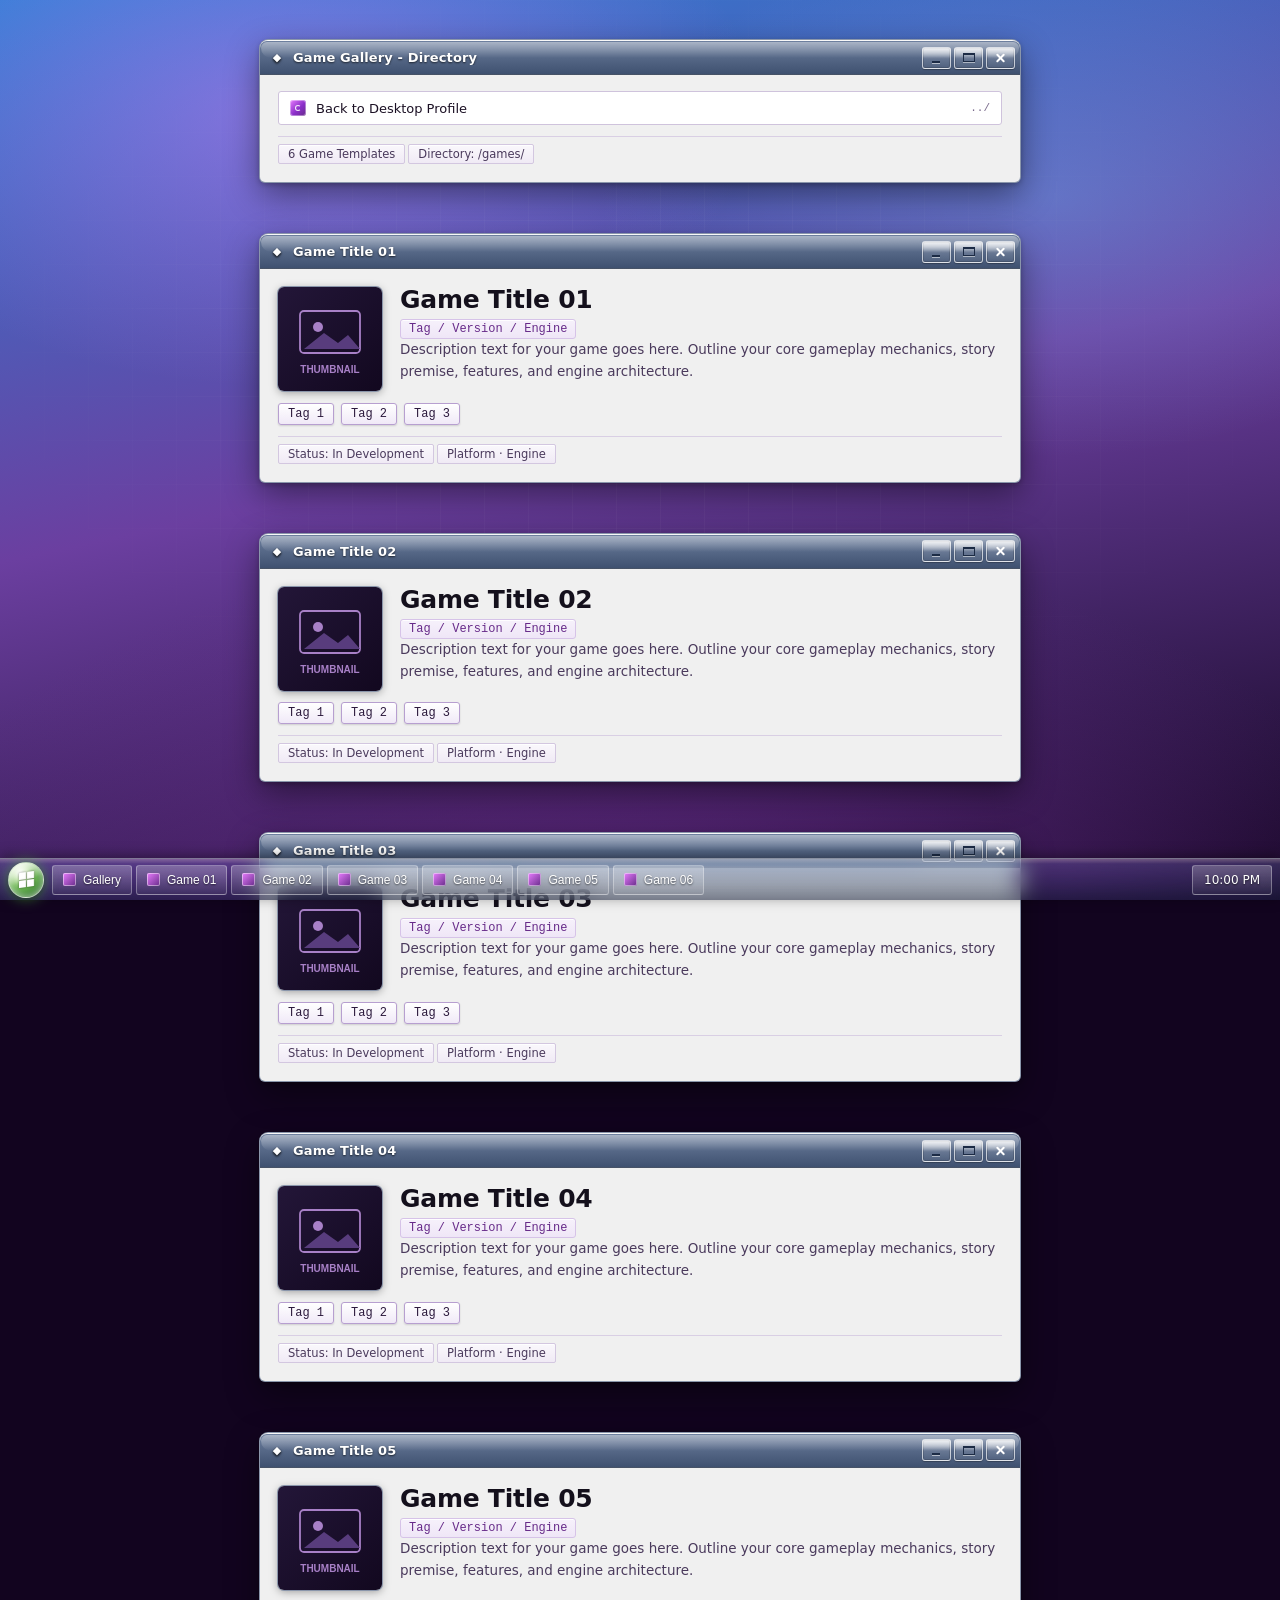
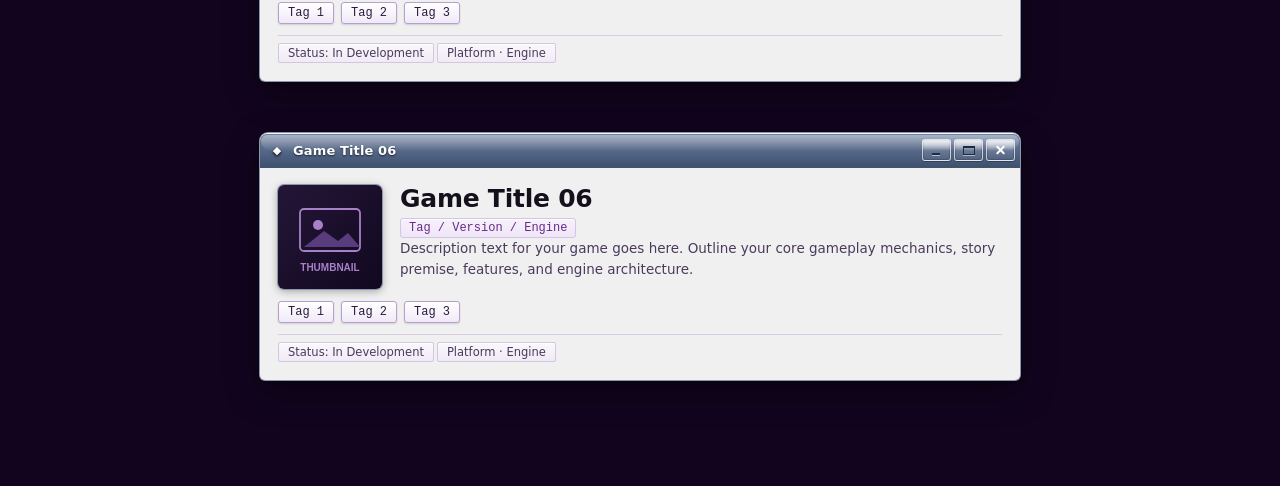
==== commit db0d2bcd: "Remove tilt fx button and mirror layout directly from main page" ====
--- a/games/index.html
+++ b/games/index.html
@@ -3,9 +3,704 @@
 <head>
     <meta charset="UTF-8">
     <meta name="viewport" content="width=device-width, initial-scale=1.0">
-    <title>Game Gallery - Devid (@devid.bitt.five)</title>
+    <title>Devid - Game Gallery</title>
     <link rel="icon" href="../profile.png">
-    <link rel="stylesheet" href="games.css">
+    <style>
+        /* =============================================================
+           Windows 7 "Aero" design tokens
+           ============================================================= */
+        :root {
+            /* --- Aero window chrome --- */
+            --aero-glass-1: #6d7f9e;   /* title bar top */
+            --aero-glass-2: #3f5170;   /* title bar bottom */
+            --aero-edge: rgba(255, 255, 255, 0.55);
+            --aero-edge-dim: rgba(255, 255, 255, 0.22);
+            --win-face: #f0f0f0;       /* content pane */
+            --win-border: #8a96ab;
+
+            /* --- Win7 control colours --- */
+            --ctrl-min: #a8c4e8;
+            --ctrl-max: #a8c4e8;
+            --ctrl-close: #e9705f;
+            --ctrl-close-hi: #f2927f;
+            --ctrl-glyph: #1c2b45;
+            --ctrl-glyph-light: #fff;
+
+            /* --- Desktop wallpaper (purple, tuned to the pfp) --- */
+            --wall-1: #2b7fd4;
+            --wall-2: #6b3fa0;
+            --wall-3: #12041f;
+            --desk-glow: rgba(232, 124, 254, 0.55);
+
+            /* --- Content palette (unchanged from pfp tuning) --- */
+            --ink: #1b1024;
+            --ink-soft: #4a3a5c;
+            --accent: #8b2fc9;
+            --accent-deep: #672b89;
+            --accent-bright: #e87cfe;
+            --highlight: #a8801a;
+            --focus: #1e6fd9;
+
+            --ui-font: 'Segoe UI', Tahoma, 'Segoe UI Emoji', system-ui, sans-serif;
+            --mono: ui-monospace, SFMono-Regular, Menlo, Monaco, Consolas, monospace;
+        }
+
+        * {
+            box-sizing: border-box;
+        }
+
+        html,
+        body {
+            height: 100%;
+        }
+
+        body {
+            margin: 0;
+            font-family: var(--ui-font);
+            color: var(--ink);
+            background: var(--wall-3);
+            overflow-x: hidden;
+        }
+
+        ::selection {
+            background: var(--accent-bright);
+            color: #fff;
+        }
+
+        /* =============================================================
+           Desktop + wallpaper
+           ============================================================= */
+        .desktop {
+            position: relative;
+            min-height: 100vh;
+            padding: 2.5rem 1.5rem 7rem;
+            display: flex;
+            flex-direction: column;
+            align-items: center;
+            isolation: isolate;
+        }
+
+        /* The Aero "wallpaper + light bloom" look. */
+        .desktop::before {
+            content: "";
+            position: fixed;
+            inset: 0;
+            z-index: -2;
+            background:
+                radial-gradient(ellipse 60% 50% at 22% 12%, rgba(232, 124, 254, 0.42) 0%, transparent 62%),
+                radial-gradient(ellipse 55% 45% at 82% 22%, rgba(120, 200, 255, 0.30) 0%, transparent 64%),
+                radial-gradient(ellipse 90% 70% at 50% 108%, rgba(103, 43, 137, 0.85) 0%, transparent 70%),
+                linear-gradient(168deg, var(--wall-1) 0%, var(--wall-2) 48%, var(--wall-3) 100%);
+        }
+
+        /* Faint Aero grid sheen. */
+        .desktop::after {
+            content: "";
+            position: fixed;
+            inset: 0;
+            z-index: -1;
+            background-image:
+                linear-gradient(rgba(255, 255, 255, 0.05) 1px, transparent 1px),
+                linear-gradient(90deg, rgba(255, 255, 255, 0.05) 1px, transparent 1px);
+            background-size: 44px 44px;
+            mask-image: radial-gradient(ellipse 70% 60% at 50% 40%, #000 0%, transparent 78%);
+            -webkit-mask-image: radial-gradient(ellipse 70% 60% at 50% 40%, #000 0%, transparent 78%);
+            pointer-events: none;
+        }
+
+        .window-layer {
+            position: relative;
+            width: min(760px, 100%);
+            display: flex;
+            flex-direction: column;
+            gap: 3.25rem;
+        }
+
+        /* =============================================================
+           Aero window frame
+           ============================================================= */
+        .win {
+            position: relative;
+            border-radius: 8px 8px 5px 5px;
+            background: var(--win-face);
+            padding: 0 0 10px;
+            box-shadow:
+                0 0 0 1px var(--win-border),
+                0 12px 34px rgba(0, 0, 0, 0.45),
+                0 2px 6px rgba(0, 0, 0, 0.3);
+            /* Inset white "glass" edge that Aero is known for. */
+            border-top: 1px solid var(--aero-edge);
+            transition: box-shadow 0.25s ease, transform 0.25s ease;
+        }
+
+        .win:hover {
+            box-shadow:
+                0 0 0 1px var(--win-border),
+                0 0 26px 0 var(--desk-glow),
+                0 18px 44px rgba(0, 0, 0, 0.5),
+                0 2px 6px rgba(0, 0, 0, 0.3);
+        }
+
+        .win--focus {
+            box-shadow:
+                0 0 0 1px var(--win-border),
+                0 0 32px 2px var(--desk-glow),
+                0 22px 54px rgba(0, 0, 0, 0.55),
+                0 2px 6px rgba(0, 0, 0, 0.35);
+        }
+
+        /* --- Title bar --- */
+        .win__bar {
+            display: flex;
+            align-items: center;
+            gap: 8px;
+            height: 34px;
+            padding: 0 5px 0 9px;
+            border-radius: 7px 7px 0 0;
+            background: linear-gradient(180deg, var(--aero-glass-1) 0%, var(--aero-glass-2) 100%);
+            border-bottom: 1px solid rgba(0, 0, 0, 0.35);
+            color: #fff;
+            text-shadow: 0 1px 2px rgba(0, 0, 0, 0.65);
+            cursor: default;
+            user-select: none;
+        }
+
+        /* The glass highlight that runs along the top of the title bar. */
+        .win__bar::before {
+            content: "";
+            position: absolute;
+            left: 1px;
+            right: 1px;
+            top: 1px;
+            height: 16px;
+            border-radius: 7px 7px 12px 12px;
+            background: linear-gradient(180deg, rgba(255, 255, 255, 0.42) 0%, rgba(255, 255, 255, 0) 100%);
+            pointer-events: none;
+        }
+
+        .win__icon {
+            width: 16px;
+            height: 16px;
+            flex-shrink: 0;
+            display: grid;
+            place-items: center;
+            font-size: 11px;
+            line-height: 1;
+            filter: drop-shadow(0 1px 1px rgba(0, 0, 0, 0.5));
+        }
+
+        .win__title {
+            flex: 1;
+            font-size: 13px;
+            font-weight: 600;
+            letter-spacing: 0.01em;
+            white-space: nowrap;
+            overflow: hidden;
+            text-overflow: ellipsis;
+        }
+
+        /* --- Caption buttons (Win7 sized up) --- */
+        .win__ctrls {
+            display: flex;
+            gap: 3px;
+            flex-shrink: 0;
+        }
+
+        .win__btn {
+            width: 29px;
+            height: 22px;
+            display: grid;
+            place-items: center;
+            border: 1px solid rgba(255, 255, 255, 0.65);
+            border-radius: 3px;
+            cursor: pointer;
+            padding: 0;
+            position: relative;
+            /* Chrome "glassy" button face */
+            background: linear-gradient(180deg, rgba(255, 255, 255, 0.55) 0%, rgba(255, 255, 255, 0.12) 48%, rgba(255, 255, 255, 0.05) 100%);
+            box-shadow: inset 0 0 0 1px rgba(0, 0, 0, 0.14), 0 1px 1px rgba(0, 0, 0, 0.28);
+            transition: background 0.14s ease, box-shadow 0.14s ease;
+        }
+
+        .win__btn::before {
+            content: "";
+            position: absolute;
+            inset: 0;
+            border-radius: 2px;
+            background: linear-gradient(180deg, rgba(255, 255, 255, 0.7) 0%, rgba(255, 255, 255, 0) 55%);
+            pointer-events: none;
+        }
+
+        .win__btn:hover {
+            background: linear-gradient(180deg, rgba(168, 196, 232, 0.95) 0%, rgba(120, 160, 215, 0.85) 100%);
+            box-shadow: inset 0 0 0 1px rgba(255, 255, 255, 0.8), 0 0 10px rgba(180, 215, 255, 0.9);
+        }
+
+        .win__btn:active {
+            background: linear-gradient(180deg, rgba(90, 130, 185, 0.95) 0%, rgba(120, 160, 215, 0.9) 100%);
+        }
+
+        .win__btn--close:hover {
+            background: linear-gradient(180deg, var(--ctrl-close-hi) 0%, var(--ctrl-close) 100%);
+            box-shadow: inset 0 0 0 1px rgba(255, 255, 255, 0.8), 0 0 12px rgba(233, 112, 95, 0.95);
+        }
+
+        .win__btn--close:active {
+            background: linear-gradient(180deg, #d1543f 0%, var(--ctrl-close) 100%);
+        }
+
+        /* Caption glyphs, drawn in CSS so no image assets are needed. */
+        .win__btn i {
+            position: relative;
+            display: block;
+            width: 12px;
+            height: 10px;
+        }
+
+        .win__btn--min i::after {
+            content: "";
+            position: absolute;
+            left: 1px;
+            bottom: 0;
+            width: 8px;
+            height: 2px;
+            background: var(--ctrl-glyph);
+            box-shadow: 0 1px 0 rgba(255, 255, 255, 0.55);
+        }
+
+        .win__btn--max i {
+            border: 1px solid var(--ctrl-glyph);
+            border-top-width: 2px;
+            height: 9px;
+            box-shadow: 0 1px 0 rgba(255, 255, 255, 0.5);
+        }
+
+        .win__btn--close i::before,
+        .win__btn--close i::after {
+            content: "";
+            position: absolute;
+            top: 4px;
+            left: 0;
+            width: 11px;
+            height: 2px;
+            background: var(--ctrl-glyph-light);
+            border-radius: 1px;
+        }
+
+        .win__btn--close i::before { transform: rotate(45deg); }
+        .win__btn--close i::after { transform: rotate(-45deg); }
+
+        .win__btn:focus-visible {
+            outline: 2px solid #ffd76a;
+            outline-offset: 1px;
+        }
+
+        /* --- Body --- */
+        .win__body {
+            padding: 16px 18px 8px;
+        }
+
+        .win__body p {
+            margin: 0 0 10px;
+            font-size: 13.5px;
+            line-height: 1.62;
+        }
+
+        h2 {
+            margin: 0 0 9px;
+            font-size: 13px;
+            font-weight: 700;
+            color: var(--accent-deep);
+            letter-spacing: 0.02em;
+        }
+
+        /* =============================================================
+           Window-specific content
+           ============================================================= */
+
+        /* --- Profile window --- */
+        .about-top {
+            display: flex;
+            align-items: center;
+            gap: 18px;
+        }
+
+        .avatar {
+            position: relative;
+            width: 104px;
+            height: 104px;
+            flex-shrink: 0;
+            border-radius: 6px;
+            overflow: hidden;
+            box-shadow: 0 0 0 1px var(--win-border), 0 2px 8px rgba(0, 0, 0, 0.35);
+        }
+
+        .avatar img {
+            width: 100%;
+            height: 100%;
+            object-fit: cover;
+            display: block;
+        }
+
+        .who h1 {
+            margin: 0 0 3px;
+            font-size: 25px;
+            font-weight: 600;
+            color: #14101c;
+            letter-spacing: -0.01em;
+        }
+
+        .who__handle {
+            font-family: var(--mono);
+            font-size: 12px;
+            color: var(--accent-deep);
+            background: linear-gradient(180deg, #f6f1fb 0%, #efe6f7 100%);
+            border: 1px solid #d6c3e8;
+            border-radius: 3px;
+            display: inline-block;
+            padding: 2px 8px;
+            box-shadow: inset 0 1px 0 rgba(255, 255, 255, 0.9);
+        }
+
+        .who__role {
+            margin: 8px 0 0;
+            font-size: 12.5px;
+            color: var(--ink-soft);
+        }
+
+        /* --- Skills --- */
+        .skills {
+            display: flex;
+            flex-wrap: wrap;
+            gap: 7px;
+        }
+
+        .tag {
+            font-family: var(--mono);
+            font-size: 12px;
+            color: #2c1a3d;
+            background: linear-gradient(180deg, #ffffff 0%, #f0e9f7 100%);
+            border: 1px solid #b79fd0;
+            border-radius: 3px;
+            padding: 3px 9px;
+            box-shadow: inset 0 1px 0 rgba(255, 255, 255, 0.95), 0 1px 2px rgba(0, 0, 0, 0.14);
+            cursor: default;
+            transition: transform 0.14s ease, box-shadow 0.14s ease, border-color 0.14s ease;
+        }
+
+        .tag:hover {
+            transform: translateY(-2px);
+            border-color: var(--accent-bright);
+            box-shadow: inset 0 1px 0 rgba(255, 255, 255, 0.95), 0 3px 10px rgba(139, 47, 201, 0.4);
+        }
+
+        /* --- Links (Win7 explorer rows) --- */
+        .links {
+            list-style: none;
+            margin: 0;
+            padding: 0;
+            border: 1px solid #cfc3dc;
+            border-radius: 3px;
+            overflow: hidden;
+            background: #fff;
+        }
+
+        .links li + li {
+            border-top: 1px solid #e6ddef;
+        }
+
+        .links a {
+            display: flex;
+            align-items: center;
+            gap: 10px;
+            padding: 8px 11px;
+            color: var(--ink);
+            font-size: 13px;
+            text-decoration: none;
+            transition: background 0.12s ease;
+        }
+
+        .links a:hover {
+            background: linear-gradient(180deg, #e8f2ff 0%, #d5e9fb 100%);
+            text-decoration: none;
+        }
+
+        .links a:focus-visible {
+            background: linear-gradient(180deg, #e8f2ff 0%, #d5e9fb 100%);
+            outline: 1px dotted var(--focus);
+            outline-offset: -2px;
+        }
+
+        /* Little "link" glyph. */
+        .links .ico {
+            width: 16px;
+            height: 16px;
+            flex-shrink: 0;
+            border-radius: 3px;
+            background: linear-gradient(135deg, var(--accent-bright), var(--accent) 55%, var(--accent-deep));
+            box-shadow: inset 0 0 0 1px rgba(255, 255, 255, 0.4);
+            position: relative;
+        }
+
+        .links .ico::after {
+            content: "";
+            position: absolute;
+            inset: 5px;
+            border: 1.5px solid rgba(255, 255, 255, 0.9);
+            border-radius: 50%;
+            border-right-color: transparent;
+        }
+
+        .links small {
+            margin-left: auto;
+            color: #7a6a8c;
+            font-family: var(--mono);
+            font-size: 11px;
+        }
+
+        /* --- Status bar, very Win7 --- */
+        .statusbar {
+            margin-top: 11px;
+            display: flex;
+            align-items: center;
+            gap: 3px;
+            padding-top: 7px;
+            border-top: 1px solid #d9cfe4;
+        }
+
+        .statusbar span {
+            font-size: 11.5px;
+            color: var(--ink-soft);
+            padding: 2px 9px;
+            border: 1px solid #d3c7e0;
+            border-radius: 2px;
+            background: linear-gradient(180deg, #faf8fc 0%, #f0eaf5 100%);
+            box-shadow: inset 0 1px 0 rgba(255, 255, 255, 0.9);
+        }
+
+        /* =============================================================
+           Taskbar
+           ============================================================= */
+        .taskbar {
+            position: fixed;
+            left: 0;
+            right: 0;
+            bottom: 0;
+            z-index: 40;
+            height: 42px;
+            display: flex;
+            align-items: center;
+            gap: 8px;
+            padding: 0 8px;
+            background: linear-gradient(180deg, rgba(255, 255, 255, 0.30) 0%, rgba(120, 150, 200, 0.22) 12%, rgba(20, 30, 55, 0.55) 100%);
+            border-top: 1px solid rgba(255, 255, 255, 0.4);
+            box-shadow: 0 -2px 12px rgba(0, 0, 0, 0.4);
+            backdrop-filter: blur(12px) saturate(1.3);
+            -webkit-backdrop-filter: blur(12px) saturate(1.3);
+        }
+
+        /* Start orb */
+        .orb {
+            position: relative;
+            width: 36px;
+            height: 36px;
+            flex-shrink: 0;
+            border-radius: 50%;
+            border: 1px solid rgba(255, 255, 255, 0.65);
+            background:
+                radial-gradient(circle at 34% 28%, #ffffff 0%, #bfe4a8 22%, #63b04a 48%, #2f7a26 72%, #1c4d15 100%);
+            box-shadow:
+                inset 0 0 8px rgba(255, 255, 255, 0.75),
+                0 0 14px rgba(90, 200, 70, 0.6),
+                0 2px 5px rgba(0, 0, 0, 0.5);
+            cursor: pointer;
+            display: grid;
+            place-items: center;
+            transition: filter 0.15s ease;
+        }
+
+        .orb::before {
+            content: "";
+            position: absolute;
+            inset: 0;
+            border-radius: 50%;
+            background: linear-gradient(160deg, rgba(255, 255, 255, 0.85) 0%, rgba(255, 255, 255, 0) 52%);
+        }
+
+        /* Four-pane Windows flag */
+        .orb__flag {
+            position: relative;
+            width: 15px;
+            height: 15px;
+            display: grid;
+            grid-template-columns: 1fr 1fr;
+            gap: 1.5px;
+            transform: skewY(-8deg);
+        }
+
+        .orb__flag span {
+            background: #ffffff;
+            border-radius: 0.5px;
+            filter: drop-shadow(0 0 1px rgba(0, 0, 0, 0.5));
+        }
+
+        .orb:hover { filter: brightness(1.12); }
+        .orb:active { filter: brightness(0.92); }
+        .orb:focus-visible { outline: 2px solid #ffd76a; outline-offset: 2px; }
+
+        .tasks {
+            display: flex;
+            gap: 4px;
+            flex: 1;
+            min-width: 0;
+        }
+
+        .task {
+            display: flex;
+            align-items: center;
+            gap: 7px;
+            min-width: 0;
+            max-width: 190px;
+            height: 30px;
+            padding: 0 10px;
+            border-radius: 3px;
+            border: 1px solid rgba(255, 255, 255, 0.32);
+            background: linear-gradient(180deg, rgba(255, 255, 255, 0.26) 0%, rgba(255, 255, 255, 0.06) 100%);
+            color: #fff;
+            font-size: 12px;
+            text-shadow: 0 1px 2px rgba(0, 0, 0, 0.6);
+            cursor: pointer;
+            white-space: nowrap;
+            overflow: hidden;
+            text-overflow: ellipsis;
+            transition: background 0.15s ease, box-shadow 0.15s ease;
+        }
+
+        .task:hover {
+            background: linear-gradient(180deg, rgba(255, 255, 255, 0.4) 0%, rgba(255, 255, 255, 0.14) 100%);
+            box-shadow: 0 0 10px rgba(190, 220, 255, 0.55);
+        }
+
+        .task.is-active {
+            background: linear-gradient(180deg, rgba(255, 255, 255, 0.16) 0%, rgba(255, 255, 255, 0.05) 100%);
+            box-shadow: inset 0 0 0 1px rgba(255, 255, 255, 0.22);
+        }
+
+        .task__dot {
+            width: 13px;
+            height: 13px;
+            flex-shrink: 0;
+            border-radius: 2px;
+            background: linear-gradient(135deg, var(--accent-bright), var(--accent-deep));
+            box-shadow: inset 0 0 0 1px rgba(255, 255, 255, 0.45);
+        }
+
+        .clock {
+            display: flex;
+            align-items: center;
+            gap: 10px;
+            height: 30px;
+            padding: 0 11px;
+            border-radius: 3px;
+            border: 1px solid rgba(255, 255, 255, 0.32);
+            background: linear-gradient(180deg, rgba(255, 255, 255, 0.24) 0%, rgba(255, 255, 255, 0.05) 100%);
+            color: #fff;
+            font-size: 12px;
+            text-shadow: 0 1px 2px rgba(0, 0, 0, 0.6);
+            font-variant-numeric: tabular-nums;
+            flex-shrink: 0;
+        }
+
+        /* =============================================================
+                   Float animation — every window rocks in 3D on its own phase.
+                   Parent holds the perspective; the child owns the transform so
+                   the Z-lift, tilt and roll compose into one matrix.
+                   ============================================================= */
+                .window-layer {
+                    perspective: 1100px;
+                    perspective-origin: 50% 45%;
+                }
+
+                @keyframes winFloat {
+                    0% {
+                        transform:
+                            translate3d(calc(var(--drift-x, 4px) * -0.5), 0, var(--z-back, -26px))
+                            rotateX(calc(var(--tilt, 3deg) * -1))
+                            rotateY(calc(var(--yaw, 0.35) * var(--tilt, 3deg) * -1))
+                            rotateZ(calc(var(--roll, 1.1deg) * -1));
+                    }
+                    50% {
+                        transform:
+                            translate3d(var(--drift-x, 4px), var(--drift-y, -7px), var(--z-front, 20px))
+                            rotateX(var(--tilt, 3deg))
+                            rotateY(calc(var(--yaw, 0.35) * var(--tilt, 3deg)))
+                            rotateZ(var(--roll, 1.1deg));
+                    }
+                    100% {
+                        transform:
+                            translate3d(calc(var(--drift-x, 4px) * -0.5), 0, var(--z-back, -26px))
+                            rotateX(calc(var(--tilt, 3deg) * -1))
+                            rotateY(calc(var(--yaw, 0.35) * var(--tilt, 3deg) * -1))
+                            rotateZ(calc(var(--roll, 1.1deg) * -1));
+                    }
+                }
+
+                /* Freeze the bob while the pfp flies into the avatar, so the two
+           read as one object instead of two things at slightly different
+           offsets. */
+        html.js.landing .win {
+            animation-play-state: paused !important;
+        }
+
+        /* Reveal is opacity-only so it never fights winFloat over `transform`. */
+                @keyframes winReveal {
+                    from { opacity: 0; }
+                    to   { opacity: 1; }
+                }
+
+                @keyframes taskbarReveal {
+                    from { opacity: 0; transform: translateY(42px); }
+                    to   { opacity: 1; transform: translateY(0); }
+                }
+
+                html.js .win { opacity: 0; }
+                html.js .taskbar { opacity: 0; }
+
+                /* Windows fade in one after another as the intro hands over. */
+                html.js.revealed .win {
+                    opacity: 1;
+                    animation:
+        winFloat var(--float-dur, 7s) ease-in-out var(--float-delay, 0s) infinite,
+        winReveal 0.55s ease-out var(--reveal-delay, 0s) both;
+                }
+
+                html.js.revealed .taskbar {
+                    opacity: 1;
+                    animation: taskbarReveal 0.5s ease-out 0.5s both;
+                }
+
+                @media (prefers-reduced-motion: reduce) {
+                    html.js .win,
+                    html.js .taskbar {
+        opacity: 1;
+        animation: none;
+                    }
+                }
+
+        /* The 3D tilt swings the windows wider than their box, so trim the
+        side padding a touch on small screens to avoid a horizontal scrollbar. */
+                @media (max-width: 620px) {
+               .desktop { padding: 1.25rem 1.5rem 6rem; }
+         .win__body { padding: 13px 13px 6px; }
+               .about-top { flex-direction: column; align-items: flex-start; gap: 12px; }
+             .task { max-width: 120px; }
+            .tasks { gap: 3px; }
+                }
+
+        @media (max-width: 420px) {
+            .clock { display: none; }
+        }
+    </style>
 </head>
 <body>
 
@@ -14,76 +709,11 @@
 
         <div class="window-layer" id="windowLayer">
 
-            <!-- ============ EXPLORER HEADER & NAVIGATION ============ -->
-            <section class="win" data-win="Games Explorer" style="--float-dur: 7.2s; --float-delay: 0s; --drift-x: 6px; --drift-y: -10px; --tilt: 2.8deg; --yaw: 0.22; --roll: 0.9deg; --z-front: 22px; --z-back: -26px; --reveal-delay: 0.05s;">
-                <header class="win__bar">
-                    <span class="win__icon" aria-hidden="true">&#127918;</span>
-                    <span class="win__title">Games Explorer - C:\Users\Devid\Games</span>
-                    <span class="win__ctrls">
-                        <button class="win__btn win__btn--min" type="button" aria-label="Minimize"><i></i></button>
-                        <button class="win__btn win__btn--max" type="button" aria-label="Maximize"><i></i></button>
-                        <button class="win__btn win__btn--close" type="button" aria-label="Close"><i></i></button>
-                    </span>
-                </header>
-
-                <!-- Navigation Bar -->
-                <div class="explorer-nav">
-                    <a href="../" class="explorer-btn explorer-btn--back" title="Return to Desktop Profile">
-                        &#9664; Desktop
-                    </a>
-                    <button class="explorer-btn" type="button" id="refreshBtn" title="Refresh Game List">
-                        &#8635;
-                    </button>
-                    <div class="address-bar" title="Current Directory Location">
-                        <span class="address-bar__crumb">&#128187; Computer <span>&#9654;</span></span>
-                        <span class="address-bar__crumb">BitterOS (C:) <span>&#9654;</span></span>
-                        <span class="address-bar__crumb">Users <span>&#9654;</span></span>
-                        <span class="address-bar__crumb">Devid <span>&#9654;</span></span>
-                        <span class="address-bar__crumb">&#127918; Games</span>
-                    </div>
-                    <div class="explorer-search">
-                        <input type="text" id="gameSearch" placeholder="Search games, tags, engines..." autocomplete="off">
-                        <span class="explorer-search__icon">&#128269;</span>
-                    </div>
-                </div>
-
-                <!-- Filter Toolbar -->
-                <div class="explorer-toolbar">
-                    <div class="filter-group">
-                        <span class="filter-label">Filter:</span>
-                        <button class="filter-chip is-active" data-filter="all" type="button">All (6)</button>
-                        <button class="filter-chip" data-filter="Tag 1" type="button">Tag 1</button>
-                        <button class="filter-chip" data-filter="Tag 2" type="button">Tag 2</button>
-                        <button class="filter-chip" data-filter="Tag 3" type="button">Tag 3</button>
-                    </div>
-                    <div class="view-actions">
-                        <button class="explorer-btn" type="button" id="copyBlankTemplateBtn" title="Copy clean HTML template for new game">
-                            &#128203; Copy Blank Template
-                        </button>
-                        <button class="explorer-btn" type="button" id="shuffleFloatBtn" title="Randomize 3D drift & tilt">
-                            &#127922; Tilt FX
-                        </button>
-                    </div>
-                </div>
-
-                <div class="win__body" style="padding-bottom: 6px;">
-                    <p style="margin: 0; font-size: 13px; color: var(--ink-soft); line-height: 1.5;">
-                        Welcome to the <strong>Game Gallery</strong>. Below are 6 blank game templates. Fill in your own thumbnails, titles, tags, descriptions, specs, and links. Use the <strong>Copy Template</strong> button on any card to export its markup.
-                    </p>
-                    <div class="statusbar" style="margin-top: 8px;">
-                        <span id="matchCounter">6 items found</span>
-                        <span>View: Template List</span>
-                        <span>Directory: /games/</span>
-                    </div>
-                </div>
-            </section>
-
-            <!-- ============ GAME 01 ============ -->
-            <!-- GAME TEMPLATE 1 START -->
-            <section class="win game-card" data-win="Game 01" data-tags="Tag 1,Tag 2,Tag 3" style="--float-dur: 7.6s; --float-delay: -0.4s; --drift-x: 10px; --drift-y: -14px; --tilt: 3.8deg; --yaw: 0.28; --roll: 1.2deg; --z-front: 20px; --z-back: -28px; --reveal-delay: 0.12s;">
+            <!-- Directory / Back Link -->
+            <section class="win" data-win="Gallery" style="--float-dur: 7.2s; --float-delay: 0s; --drift-x: 6px; --drift-y: -10px; --tilt: 2.8deg; --yaw: 0.22; --roll: 0.9deg; --z-front: 20px; --z-back: -26px; --reveal-delay: 0.05s;">
                 <header class="win__bar">
                     <span class="win__icon" aria-hidden="true">&#9670;</span>
-                    <span class="win__title">Game Title 01 (v1.0)</span>
+                    <span class="win__title">Game Gallery - Directory</span>
                     <span class="win__ctrls">
                         <button class="win__btn win__btn--min" type="button" aria-label="Minimize"><i></i></button>
                         <button class="win__btn win__btn--max" type="button" aria-label="Maximize"><i></i></button>
@@ -91,99 +721,27 @@
                     </span>
                 </header>
                 <div class="win__body">
-                    <div class="game-layout">
-                        <!-- Sidebar: Thumbnail + Quick Specs -->
-                        <div class="game-sidebar">
-                            <div class="game-thumb" title="Click to view template preview">
-                                <!-- REPLACE WITH: <img src="thumb01.png" alt="Game Title 01"> -->
-                                <div class="game-thumb__placeholder">
-                                    <svg viewBox="0 0 24 24" role="img" aria-hidden="true">
-                                        <rect x="2" y="3" width="20" height="14" rx="2"/>
-                                        <circle cx="8" cy="8" r="2" fill="currentColor"/>
-                                        <path d="M4 15l4-4 3 3 5-5 4 4"/>
-                                    </svg>
-                                    <span>[ Thumbnail #01 ]</span>
-                                    <small>320 &times; 200 (16:10 ratio)</small>
-                                </div>
-                                <div class="game-thumb__play">
-                                    <span class="play-badge">&#9658; Play Game</span>
-                                </div>
-                            </div>
-                            <div class="quick-specs">
-                                <div class="quick-spec-row">
-                                    <span class="quick-spec-label">Engine:</span>
-                                    <span class="quick-spec-val">[Engine Name]</span>
-                                </div>
-                                <div class="quick-spec-row">
-                                    <span class="quick-spec-label">Genre:</span>
-                                    <span class="quick-spec-val">[Genre]</span>
-                                </div>
-                                <div class="quick-spec-row">
-                                    <span class="quick-spec-label">Perspective:</span>
-                                    <span class="quick-spec-val">[Perspective]</span>
-                                </div>
-                                <div class="quick-spec-row">
-                                    <span class="quick-spec-label">Status:</span>
-                                    <span class="quick-spec-val">[Status / Build]</span>
-                                </div>
-                            </div>
-                        </div>
-
-                        <!-- Right Column: Info, Features & Actions -->
-                        <div class="game-content">
-                            <div class="game-header">
-                                <div class="game-title-row">
-                                    <h2 class="game-title">Game Title 01</h2>
-                                    <span class="game-status-badge status--alpha">STATUS</span>
-                                </div>
-                                <div class="game-tags">
-                                    <span class="tag tag--featured">Tag 1</span>
-                                    <span class="tag">Tag 2</span>
-                                    <span class="tag">Tag 3</span>
-                                </div>
-                            </div>
-
-                            <p class="game-desc">
-                                Description text for your game goes here. Outline your core gameplay loop, story premise, mechanics, and engine architecture.
-                            </p>
-
-                            <ul class="game-features">
-                                <li><span class="check">&#10003;</span> Key gameplay mechanic or feature description</li>
-                                <li><span class="check">&#10003;</span> Technical highlight or engine architecture note</li>
-                                <li><span class="check">&#10003;</span> Platform, multiplayer, or toolchain feature</li>
-                            </ul>
-
-                            <div class="game-actions">
-                                <a href="#" class="aero-btn aero-btn--primary">
-                                    &#9658; Play Game
-                                </a>
-                                <a href="#" class="aero-btn">
-                                    &#128187; Source Code
-                                </a>
-                                <button class="aero-btn aero-btn--copy" type="button" data-copy-id="1">
-                                    &#128203; Copy Template
-                                </button>
-                            </div>
-                        </div>
-                    </div>
-
+                    <ul class="links">
+                        <li>
+                            <a href="../">
+                                <span class="ico" aria-hidden="true"></span>
+                                Back to Desktop Profile
+                                <small>../</small>
+                            </a>
+                        </li>
+                    </ul>
                     <div class="statusbar">
-                        <span>Status: Template Ready</span>
-                        <span>Engine: [Engine]</span>
-                        <span>Platform: [Platform]</span>
-                        <span>Build: [v1.0]</span>
+                        <span>6 Game Templates</span>
+                        <span>Directory: /games/</span>
                     </div>
                 </div>
             </section>
-            <!-- GAME TEMPLATE 1 END -->
-
-
-            <!-- ============ GAME 02 ============ -->
-            <!-- GAME TEMPLATE 2 START -->
-            <section class="win game-card" data-win="Game 02" data-tags="Tag 1,Tag 2" style="--float-dur: 8.8s; --float-delay: -1.8s; --drift-x: -12px; --drift-y: -11px; --tilt: 4.8deg; --yaw: -0.32; --roll: -1.5deg; --z-front: 24px; --z-back: -32px; --reveal-delay: 0.18s;">
+
+            <!-- Game 01 -->
+            <section class="win" data-win="Game 01" style="--float-dur: 7.4s; --float-delay: -0.6s; --drift-x: 12px; --drift-y: -16px; --tilt: 4.2deg; --yaw: 0.30; --roll: 1.4deg; --z-front: 22px; --z-back: -30px; --reveal-delay: 0.10s;">
                 <header class="win__bar">
                     <span class="win__icon" aria-hidden="true">&#9670;</span>
-                    <span class="win__title">Game Title 02 (v1.0)</span>
+                    <span class="win__title">Game Title 01</span>
                     <span class="win__ctrls">
                         <button class="win__btn win__btn--min" type="button" aria-label="Minimize"><i></i></button>
                         <button class="win__btn win__btn--max" type="button" aria-label="Maximize"><i></i></button>
@@ -191,98 +749,39 @@
                     </span>
                 </header>
                 <div class="win__body">
-                    <div class="game-layout">
-                        <!-- Sidebar -->
-                        <div class="game-sidebar">
-                            <div class="game-thumb" title="Click to view template preview">
-                                <!-- REPLACE WITH: <img src="thumb02.png" alt="Game Title 02"> -->
-                                <div class="game-thumb__placeholder">
-                                    <svg viewBox="0 0 24 24" role="img" aria-hidden="true">
-                                        <rect x="2" y="3" width="20" height="14" rx="2"/>
-                                        <circle cx="8" cy="8" r="2" fill="currentColor"/>
-                                        <path d="M4 15l4-4 3 3 5-5 4 4"/>
-                                    </svg>
-                                    <span>[ Thumbnail #02 ]</span>
-                                    <small>320 &times; 200 (16:10 ratio)</small>
-                                </div>
-                                <div class="game-thumb__play">
-                                    <span class="play-badge">&#9658; Play Game</span>
-                                </div>
-                            </div>
-                            <div class="quick-specs">
-                                <div class="quick-spec-row">
-                                    <span class="quick-spec-label">Engine:</span>
-                                    <span class="quick-spec-val">[Engine Name]</span>
-                                </div>
-                                <div class="quick-spec-row">
-                                    <span class="quick-spec-label">Genre:</span>
-                                    <span class="quick-spec-val">[Genre]</span>
-                                </div>
-                                <div class="quick-spec-row">
-                                    <span class="quick-spec-label">Perspective:</span>
-                                    <span class="quick-spec-val">[Perspective]</span>
-                                </div>
-                                <div class="quick-spec-row">
-                                    <span class="quick-spec-label">Status:</span>
-                                    <span class="quick-spec-val">[Status / Build]</span>
-                                </div>
-                            </div>
-                        </div>
-
-                        <!-- Content -->
-                        <div class="game-content">
-                            <div class="game-header">
-                                <div class="game-title-row">
-                                    <h2 class="game-title">Game Title 02</h2>
-                                    <span class="game-status-badge status--dev">STATUS</span>
-                                </div>
-                                <div class="game-tags">
-                                    <span class="tag tag--featured">Tag 1</span>
-                                    <span class="tag">Tag 2</span>
-                                </div>
-                            </div>
-
-                            <p class="game-desc">
-                                Description text for your game goes here. Outline your core gameplay loop, story premise, mechanics, and engine architecture.
-                            </p>
-
-                            <ul class="game-features">
-                                <li><span class="check">&#10003;</span> Key gameplay mechanic or feature description</li>
-                                <li><span class="check">&#10003;</span> Technical highlight or engine architecture note</li>
-                                <li><span class="check">&#10003;</span> Platform, multiplayer, or toolchain feature</li>
-                            </ul>
-
-                            <div class="game-actions">
-                                <a href="#" class="aero-btn aero-btn--primary">
-                                    &#9658; Play Game
-                                </a>
-                                <a href="#" class="aero-btn">
-                                    &#128187; Source Code
-                                </a>
-                                <button class="aero-btn aero-btn--copy" type="button" data-copy-id="2">
-                                    &#128203; Copy Template
-                                </button>
-                            </div>
-                        </div>
-                    </div>
-
+                    <div class="about-top">
+                        <div class="avatar">
+                            <!-- Replace with <img src="thumb01.png" alt="Game Title 01"> -->
+                            <svg viewBox="0 0 104 104" width="104" height="104" role="img" aria-label="Game 01 Thumbnail" style="display:block;background:linear-gradient(135deg,#231638,#12081f);">
+                                <rect x="22" y="24" width="60" height="42" rx="4" fill="none" stroke="#a880c7" stroke-width="1.8"/>
+                                <circle cx="40" cy="40" r="5" fill="#a880c7"/>
+                                <polygon points="26,62 46,46 60,56 70,48 82,62" fill="#583c7d"/>
+                                <text x="52" y="86" fill="#a880c7" font-family="'Segoe UI', sans-serif" font-size="10" font-weight="600" text-anchor="middle">THUMBNAIL</text>
+                            </svg>
+                        </div>
+                        <div class="who">
+                            <h1>Game Title 01</h1>
+                            <span class="who__handle">Tag / Version / Engine</span>
+                            <p class="who__role">Description text for your game goes here. Outline your core gameplay mechanics, story premise, features, and engine architecture.</p>
+                        </div>
+                    </div>
+                    <div class="skills" style="margin-top: 10px;">
+                        <span class="tag">Tag 1</span>
+                        <span class="tag">Tag 2</span>
+                        <span class="tag">Tag 3</span>
+                    </div>
                     <div class="statusbar">
-                        <span>Status: Template Ready</span>
-                        <span>Engine: [Engine]</span>
-                        <span>Platform: [Platform]</span>
-                        <span>Build: [v1.0]</span>
+                        <span>Status: In Development</span>
+                        <span>Platform &middot; Engine</span>
                     </div>
                 </div>
             </section>
-            <!-- GAME TEMPLATE 2 END -->
-
-
-            <!-- ============ GAME 03 ============ -->
-            <!-- GAME TEMPLATE 3 START -->
-            <section class="win game-card" data-win="Game 03" data-tags="Tag 1,Tag 3" style="--float-dur: 7.9s; --float-delay: -3.2s; --drift-x: 14px; --drift-y: -16px; --tilt: 3.4deg; --yaw: 0.38; --roll: 1.0deg; --z-front: 18px; --z-back: -24px; --reveal-delay: 0.24s;">
+
+            <!-- Game 02 -->
+            <section class="win" data-win="Game 02" style="--float-dur: 8.9s; --float-delay: -2.2s; --drift-x: -15px; --drift-y: -13px; --tilt: 5.5deg; --yaw: -0.34; --roll: -1.8deg; --z-front: 26px; --z-back: -34px; --reveal-delay: 0.16s;">
                 <header class="win__bar">
                     <span class="win__icon" aria-hidden="true">&#9670;</span>
-                    <span class="win__title">Game Title 03 (v1.0)</span>
+                    <span class="win__title">Game Title 02</span>
                     <span class="win__ctrls">
                         <button class="win__btn win__btn--min" type="button" aria-label="Minimize"><i></i></button>
                         <button class="win__btn win__btn--max" type="button" aria-label="Maximize"><i></i></button>
@@ -290,98 +789,39 @@
                     </span>
                 </header>
                 <div class="win__body">
-                    <div class="game-layout">
-                        <!-- Sidebar -->
-                        <div class="game-sidebar">
-                            <div class="game-thumb" title="Click to view template preview">
-                                <!-- REPLACE WITH: <img src="thumb03.png" alt="Game Title 03"> -->
-                                <div class="game-thumb__placeholder">
-                                    <svg viewBox="0 0 24 24" role="img" aria-hidden="true">
-                                        <rect x="2" y="3" width="20" height="14" rx="2"/>
-                                        <circle cx="8" cy="8" r="2" fill="currentColor"/>
-                                        <path d="M4 15l4-4 3 3 5-5 4 4"/>
-                                    </svg>
-                                    <span>[ Thumbnail #03 ]</span>
-                                    <small>320 &times; 200 (16:10 ratio)</small>
-                                </div>
-                                <div class="game-thumb__play">
-                                    <span class="play-badge">&#9658; Play Game</span>
-                                </div>
-                            </div>
-                            <div class="quick-specs">
-                                <div class="quick-spec-row">
-                                    <span class="quick-spec-label">Engine:</span>
-                                    <span class="quick-spec-val">[Engine Name]</span>
-                                </div>
-                                <div class="quick-spec-row">
-                                    <span class="quick-spec-label">Genre:</span>
-                                    <span class="quick-spec-val">[Genre]</span>
-                                </div>
-                                <div class="quick-spec-row">
-                                    <span class="quick-spec-label">Perspective:</span>
-                                    <span class="quick-spec-val">[Perspective]</span>
-                                </div>
-                                <div class="quick-spec-row">
-                                    <span class="quick-spec-label">Status:</span>
-                                    <span class="quick-spec-val">[Status / Build]</span>
-                                </div>
-                            </div>
-                        </div>
-
-                        <!-- Content -->
-                        <div class="game-content">
-                            <div class="game-header">
-                                <div class="game-title-row">
-                                    <h2 class="game-title">Game Title 03</h2>
-                                    <span class="game-status-badge status--jam">STATUS</span>
-                                </div>
-                                <div class="game-tags">
-                                    <span class="tag tag--featured">Tag 1</span>
-                                    <span class="tag">Tag 3</span>
-                                </div>
-                            </div>
-
-                            <p class="game-desc">
-                                Description text for your game goes here. Outline your core gameplay loop, story premise, mechanics, and engine architecture.
-                            </p>
-
-                            <ul class="game-features">
-                                <li><span class="check">&#10003;</span> Key gameplay mechanic or feature description</li>
-                                <li><span class="check">&#10003;</span> Technical highlight or engine architecture note</li>
-                                <li><span class="check">&#10003;</span> Platform, multiplayer, or toolchain feature</li>
-                            </ul>
-
-                            <div class="game-actions">
-                                <a href="#" class="aero-btn aero-btn--primary">
-                                    &#9658; Play Game
-                                </a>
-                                <a href="#" class="aero-btn">
-                                    &#128187; Source Code
-                                </a>
-                                <button class="aero-btn aero-btn--copy" type="button" data-copy-id="3">
-                                    &#128203; Copy Template
-                                </button>
-                            </div>
-                        </div>
-                    </div>
-
+                    <div class="about-top">
+                        <div class="avatar">
+                            <!-- Replace with <img src="thumb02.png" alt="Game Title 02"> -->
+                            <svg viewBox="0 0 104 104" width="104" height="104" role="img" aria-label="Game 02 Thumbnail" style="display:block;background:linear-gradient(135deg,#231638,#12081f);">
+                                <rect x="22" y="24" width="60" height="42" rx="4" fill="none" stroke="#a880c7" stroke-width="1.8"/>
+                                <circle cx="40" cy="40" r="5" fill="#a880c7"/>
+                                <polygon points="26,62 46,46 60,56 70,48 82,62" fill="#583c7d"/>
+                                <text x="52" y="86" fill="#a880c7" font-family="'Segoe UI', sans-serif" font-size="10" font-weight="600" text-anchor="middle">THUMBNAIL</text>
+                            </svg>
+                        </div>
+                        <div class="who">
+                            <h1>Game Title 02</h1>
+                            <span class="who__handle">Tag / Version / Engine</span>
+                            <p class="who__role">Description text for your game goes here. Outline your core gameplay mechanics, story premise, features, and engine architecture.</p>
+                        </div>
+                    </div>
+                    <div class="skills" style="margin-top: 10px;">
+                        <span class="tag">Tag 1</span>
+                        <span class="tag">Tag 2</span>
+                        <span class="tag">Tag 3</span>
+                    </div>
                     <div class="statusbar">
-                        <span>Status: Template Ready</span>
-                        <span>Engine: [Engine]</span>
-                        <span>Platform: [Platform]</span>
-                        <span>Build: [v1.0]</span>
+                        <span>Status: In Development</span>
+                        <span>Platform &middot; Engine</span>
                     </div>
                 </div>
             </section>
-            <!-- GAME TEMPLATE 3 END -->
-
-
-            <!-- ============ GAME 04 ============ -->
-            <!-- GAME TEMPLATE 4 START -->
-            <section class="win game-card" data-win="Game 04" data-tags="Tag 2,Tag 3" style="--float-dur: 8.4s; --float-delay: -4.6s; --drift-x: -14px; --drift-y: -12px; --tilt: 4.2deg; --yaw: -0.26; --roll: -1.3deg; --z-front: 22px; --z-back: -30px; --reveal-delay: 0.30s;">
+
+            <!-- Game 03 -->
+            <section class="win" data-win="Game 03" style="--float-dur: 7.9s; --float-delay: -3.9s; --drift-x: 16px; --drift-y: -19px; --tilt: 3.6deg; --yaw: 0.42; --roll: 1.1deg; --z-front: 19px; --z-back: -26px; --reveal-delay: 0.22s;">
                 <header class="win__bar">
                     <span class="win__icon" aria-hidden="true">&#9670;</span>
-                    <span class="win__title">Game Title 04 (v1.0)</span>
+                    <span class="win__title">Game Title 03</span>
                     <span class="win__ctrls">
                         <button class="win__btn win__btn--min" type="button" aria-label="Minimize"><i></i></button>
                         <button class="win__btn win__btn--max" type="button" aria-label="Maximize"><i></i></button>
@@ -389,98 +829,39 @@
                     </span>
                 </header>
                 <div class="win__body">
-                    <div class="game-layout">
-                        <!-- Sidebar -->
-                        <div class="game-sidebar">
-                            <div class="game-thumb" title="Click to view template preview">
-                                <!-- REPLACE WITH: <img src="thumb04.png" alt="Game Title 04"> -->
-                                <div class="game-thumb__placeholder">
-                                    <svg viewBox="0 0 24 24" role="img" aria-hidden="true">
-                                        <rect x="2" y="3" width="20" height="14" rx="2"/>
-                                        <circle cx="8" cy="8" r="2" fill="currentColor"/>
-                                        <path d="M4 15l4-4 3 3 5-5 4 4"/>
-                                    </svg>
-                                    <span>[ Thumbnail #04 ]</span>
-                                    <small>320 &times; 200 (16:10 ratio)</small>
-                                </div>
-                                <div class="game-thumb__play">
-                                    <span class="play-badge">&#9658; Play Game</span>
-                                </div>
-                            </div>
-                            <div class="quick-specs">
-                                <div class="quick-spec-row">
-                                    <span class="quick-spec-label">Engine:</span>
-                                    <span class="quick-spec-val">[Engine Name]</span>
-                                </div>
-                                <div class="quick-spec-row">
-                                    <span class="quick-spec-label">Genre:</span>
-                                    <span class="quick-spec-val">[Genre]</span>
-                                </div>
-                                <div class="quick-spec-row">
-                                    <span class="quick-spec-label">Perspective:</span>
-                                    <span class="quick-spec-val">[Perspective]</span>
-                                </div>
-                                <div class="quick-spec-row">
-                                    <span class="quick-spec-label">Status:</span>
-                                    <span class="quick-spec-val">[Status / Build]</span>
-                                </div>
-                            </div>
-                        </div>
-
-                        <!-- Content -->
-                        <div class="game-content">
-                            <div class="game-header">
-                                <div class="game-title-row">
-                                    <h2 class="game-title">Game Title 04</h2>
-                                    <span class="game-status-badge status--dev">STATUS</span>
-                                </div>
-                                <div class="game-tags">
-                                    <span class="tag tag--featured">Tag 2</span>
-                                    <span class="tag">Tag 3</span>
-                                </div>
-                            </div>
-
-                            <p class="game-desc">
-                                Description text for your game goes here. Outline your core gameplay loop, story premise, mechanics, and engine architecture.
-                            </p>
-
-                            <ul class="game-features">
-                                <li><span class="check">&#10003;</span> Key gameplay mechanic or feature description</li>
-                                <li><span class="check">&#10003;</span> Technical highlight or engine architecture note</li>
-                                <li><span class="check">&#10003;</span> Platform, multiplayer, or toolchain feature</li>
-                            </ul>
-
-                            <div class="game-actions">
-                                <a href="#" class="aero-btn aero-btn--primary">
-                                    &#9658; Play Game
-                                </a>
-                                <a href="#" class="aero-btn">
-                                    &#128187; Source Code
-                                </a>
-                                <button class="aero-btn aero-btn--copy" type="button" data-copy-id="4">
-                                    &#128203; Copy Template
-                                </button>
-                            </div>
-                        </div>
-                    </div>
-
+                    <div class="about-top">
+                        <div class="avatar">
+                            <!-- Replace with <img src="thumb03.png" alt="Game Title 03"> -->
+                            <svg viewBox="0 0 104 104" width="104" height="104" role="img" aria-label="Game 03 Thumbnail" style="display:block;background:linear-gradient(135deg,#231638,#12081f);">
+                                <rect x="22" y="24" width="60" height="42" rx="4" fill="none" stroke="#a880c7" stroke-width="1.8"/>
+                                <circle cx="40" cy="40" r="5" fill="#a880c7"/>
+                                <polygon points="26,62 46,46 60,56 70,48 82,62" fill="#583c7d"/>
+                                <text x="52" y="86" fill="#a880c7" font-family="'Segoe UI', sans-serif" font-size="10" font-weight="600" text-anchor="middle">THUMBNAIL</text>
+                            </svg>
+                        </div>
+                        <div class="who">
+                            <h1>Game Title 03</h1>
+                            <span class="who__handle">Tag / Version / Engine</span>
+                            <p class="who__role">Description text for your game goes here. Outline your core gameplay mechanics, story premise, features, and engine architecture.</p>
+                        </div>
+                    </div>
+                    <div class="skills" style="margin-top: 10px;">
+                        <span class="tag">Tag 1</span>
+                        <span class="tag">Tag 2</span>
+                        <span class="tag">Tag 3</span>
+                    </div>
                     <div class="statusbar">
-                        <span>Status: Template Ready</span>
-                        <span>Engine: [Engine]</span>
-                        <span>Platform: [Platform]</span>
-                        <span>Build: [v1.0]</span>
+                        <span>Status: In Development</span>
+                        <span>Platform &middot; Engine</span>
                     </div>
                 </div>
             </section>
-            <!-- GAME TEMPLATE 4 END -->
-
-
-            <!-- ============ GAME 05 ============ -->
-            <!-- GAME TEMPLATE 5 START -->
-            <section class="win game-card" data-win="Game 05" data-tags="Tag 1,Tag 2" style="--float-dur: 7.2s; --float-delay: -2.1s; --drift-x: 11px; --drift-y: -15px; --tilt: 3.9deg; --yaw: 0.31; --roll: 1.4deg; --z-front: 21px; --z-back: -27px; --reveal-delay: 0.36s;">
+
+            <!-- Game 04 -->
+            <section class="win" data-win="Game 04" style="--float-dur: 8.4s; --float-delay: -1.5s; --drift-x: -12px; --drift-y: -14px; --tilt: 4.0deg; --yaw: -0.28; --roll: -1.2deg; --z-front: 24px; --z-back: -30px; --reveal-delay: 0.28s;">
                 <header class="win__bar">
                     <span class="win__icon" aria-hidden="true">&#9670;</span>
-                    <span class="win__title">Game Title 05 (v1.0)</span>
+                    <span class="win__title">Game Title 04</span>
                     <span class="win__ctrls">
                         <button class="win__btn win__btn--min" type="button" aria-label="Minimize"><i></i></button>
                         <button class="win__btn win__btn--max" type="button" aria-label="Maximize"><i></i></button>
@@ -488,98 +869,39 @@
                     </span>
                 </header>
                 <div class="win__body">
-                    <div class="game-layout">
-                        <!-- Sidebar -->
-                        <div class="game-sidebar">
-                            <div class="game-thumb" title="Click to view template preview">
-                                <!-- REPLACE WITH: <img src="thumb05.png" alt="Game Title 05"> -->
-                                <div class="game-thumb__placeholder">
-                                    <svg viewBox="0 0 24 24" role="img" aria-hidden="true">
-                                        <rect x="2" y="3" width="20" height="14" rx="2"/>
-                                        <circle cx="8" cy="8" r="2" fill="currentColor"/>
-                                        <path d="M4 15l4-4 3 3 5-5 4 4"/>
-                                    </svg>
-                                    <span>[ Thumbnail #05 ]</span>
-                                    <small>320 &times; 200 (16:10 ratio)</small>
-                                </div>
-                                <div class="game-thumb__play">
-                                    <span class="play-badge">&#9658; Play Game</span>
-                                </div>
-                            </div>
-                            <div class="quick-specs">
-                                <div class="quick-spec-row">
-                                    <span class="quick-spec-label">Engine:</span>
-                                    <span class="quick-spec-val">[Engine Name]</span>
-                                </div>
-                                <div class="quick-spec-row">
-                                    <span class="quick-spec-label">Genre:</span>
-                                    <span class="quick-spec-val">[Genre]</span>
-                                </div>
-                                <div class="quick-spec-row">
-                                    <span class="quick-spec-label">Perspective:</span>
-                                    <span class="quick-spec-val">[Perspective]</span>
-                                </div>
-                                <div class="quick-spec-row">
-                                    <span class="quick-spec-label">Status:</span>
-                                    <span class="quick-spec-val">[Status / Build]</span>
-                                </div>
-                            </div>
-                        </div>
-
-                        <!-- Content -->
-                        <div class="game-content">
-                            <div class="game-header">
-                                <div class="game-title-row">
-                                    <h2 class="game-title">Game Title 05</h2>
-                                    <span class="game-status-badge status--alpha">STATUS</span>
-                                </div>
-                                <div class="game-tags">
-                                    <span class="tag tag--featured">Tag 1</span>
-                                    <span class="tag">Tag 2</span>
-                                </div>
-                            </div>
-
-                            <p class="game-desc">
-                                Description text for your game goes here. Outline your core gameplay loop, story premise, mechanics, and engine architecture.
-                            </p>
-
-                            <ul class="game-features">
-                                <li><span class="check">&#10003;</span> Key gameplay mechanic or feature description</li>
-                                <li><span class="check">&#10003;</span> Technical highlight or engine architecture note</li>
-                                <li><span class="check">&#10003;</span> Platform, multiplayer, or toolchain feature</li>
-                            </ul>
-
-                            <div class="game-actions">
-                                <a href="#" class="aero-btn aero-btn--primary">
-                                    &#9658; Play Game
-                                </a>
-                                <a href="#" class="aero-btn">
-                                    &#128187; Source Code
-                                </a>
-                                <button class="aero-btn aero-btn--copy" type="button" data-copy-id="5">
-                                    &#128203; Copy Template
-                                </button>
-                            </div>
-                        </div>
-                    </div>
-
+                    <div class="about-top">
+                        <div class="avatar">
+                            <!-- Replace with <img src="thumb04.png" alt="Game Title 04"> -->
+                            <svg viewBox="0 0 104 104" width="104" height="104" role="img" aria-label="Game 04 Thumbnail" style="display:block;background:linear-gradient(135deg,#231638,#12081f);">
+                                <rect x="22" y="24" width="60" height="42" rx="4" fill="none" stroke="#a880c7" stroke-width="1.8"/>
+                                <circle cx="40" cy="40" r="5" fill="#a880c7"/>
+                                <polygon points="26,62 46,46 60,56 70,48 82,62" fill="#583c7d"/>
+                                <text x="52" y="86" fill="#a880c7" font-family="'Segoe UI', sans-serif" font-size="10" font-weight="600" text-anchor="middle">THUMBNAIL</text>
+                            </svg>
+                        </div>
+                        <div class="who">
+                            <h1>Game Title 04</h1>
+                            <span class="who__handle">Tag / Version / Engine</span>
+                            <p class="who__role">Description text for your game goes here. Outline your core gameplay mechanics, story premise, features, and engine architecture.</p>
+                        </div>
+                    </div>
+                    <div class="skills" style="margin-top: 10px;">
+                        <span class="tag">Tag 1</span>
+                        <span class="tag">Tag 2</span>
+                        <span class="tag">Tag 3</span>
+                    </div>
                     <div class="statusbar">
-                        <span>Status: Template Ready</span>
-                        <span>Engine: [Engine]</span>
-                        <span>Platform: [Platform]</span>
-                        <span>Build: [v1.0]</span>
+                        <span>Status: In Development</span>
+                        <span>Platform &middot; Engine</span>
                     </div>
                 </div>
             </section>
-            <!-- GAME TEMPLATE 5 END -->
-
-
-            <!-- ============ GAME 06 ============ -->
-            <!-- GAME TEMPLATE 6 START -->
-            <section class="win game-card" data-win="Game 06" data-tags="Tag 2,Tag 3" style="--float-dur: 8.6s; --float-delay: -5.0s; --drift-x: -13px; --drift-y: -14px; --tilt: 4.5deg; --yaw: -0.30; --roll: -1.6deg; --z-front: 25px; --z-back: -33px; --reveal-delay: 0.42s;">
+
+            <!-- Game 05 -->
+            <section class="win" data-win="Game 05" style="--float-dur: 7.7s; --float-delay: -4.5s; --drift-x: 14px; --drift-y: -15px; --tilt: 3.8deg; --yaw: 0.35; --roll: 1.3deg; --z-front: 21px; --z-back: -28px; --reveal-delay: 0.34s;">
                 <header class="win__bar">
                     <span class="win__icon" aria-hidden="true">&#9670;</span>
-                    <span class="win__title">Game Title 06 (v1.0)</span>
+                    <span class="win__title">Game Title 05</span>
                     <span class="win__ctrls">
                         <button class="win__btn win__btn--min" type="button" aria-label="Minimize"><i></i></button>
                         <button class="win__btn win__btn--max" type="button" aria-label="Maximize"><i></i></button>
@@ -587,181 +909,90 @@
                     </span>
                 </header>
                 <div class="win__body">
-                    <div class="game-layout">
-                        <!-- Sidebar -->
-                        <div class="game-sidebar">
-                            <div class="game-thumb" title="Click to view template preview">
-                                <!-- REPLACE WITH: <img src="thumb06.png" alt="Game Title 06"> -->
-                                <div class="game-thumb__placeholder">
-                                    <svg viewBox="0 0 24 24" role="img" aria-hidden="true">
-                                        <rect x="2" y="3" width="20" height="14" rx="2"/>
-                                        <circle cx="8" cy="8" r="2" fill="currentColor"/>
-                                        <path d="M4 15l4-4 3 3 5-5 4 4"/>
-                                    </svg>
-                                    <span>[ Thumbnail #06 ]</span>
-                                    <small>320 &times; 200 (16:10 ratio)</small>
-                                </div>
-                                <div class="game-thumb__play">
-                                    <span class="play-badge">&#9658; Play Game</span>
-                                </div>
-                            </div>
-                            <div class="quick-specs">
-                                <div class="quick-spec-row">
-                                    <span class="quick-spec-label">Engine:</span>
-                                    <span class="quick-spec-val">[Engine Name]</span>
-                                </div>
-                                <div class="quick-spec-row">
-                                    <span class="quick-spec-label">Genre:</span>
-                                    <span class="quick-spec-val">[Genre]</span>
-                                </div>
-                                <div class="quick-spec-row">
-                                    <span class="quick-spec-label">Perspective:</span>
-                                    <span class="quick-spec-val">[Perspective]</span>
-                                </div>
-                                <div class="quick-spec-row">
-                                    <span class="quick-spec-label">Status:</span>
-                                    <span class="quick-spec-val">[Status / Build]</span>
-                                </div>
-                            </div>
-                        </div>
-
-                        <!-- Content -->
-                        <div class="game-content">
-                            <div class="game-header">
-                                <div class="game-title-row">
-                                    <h2 class="game-title">Game Title 06</h2>
-                                    <span class="game-status-badge status--released">STATUS</span>
-                                </div>
-                                <div class="game-tags">
-                                    <span class="tag tag--featured">Tag 2</span>
-                                    <span class="tag">Tag 3</span>
-                                </div>
-                            </div>
-
-                            <p class="game-desc">
-                                Description text for your game goes here. Outline your core gameplay loop, story premise, mechanics, and engine architecture.
-                            </p>
-
-                            <ul class="game-features">
-                                <li><span class="check">&#10003;</span> Key gameplay mechanic or feature description</li>
-                                <li><span class="check">&#10003;</span> Technical highlight or engine architecture note</li>
-                                <li><span class="check">&#10003;</span> Platform, multiplayer, or toolchain feature</li>
-                            </ul>
-
-                            <div class="game-actions">
-                                <a href="#" class="aero-btn aero-btn--primary">
-                                    &#9658; Play Game
-                                </a>
-                                <a href="#" class="aero-btn">
-                                    &#128187; Source Code
-                                </a>
-                                <button class="aero-btn aero-btn--copy" type="button" data-copy-id="6">
-                                    &#128203; Copy Template
-                                </button>
-                            </div>
-                        </div>
-                    </div>
-
+                    <div class="about-top">
+                        <div class="avatar">
+                            <!-- Replace with <img src="thumb05.png" alt="Game Title 05"> -->
+                            <svg viewBox="0 0 104 104" width="104" height="104" role="img" aria-label="Game 05 Thumbnail" style="display:block;background:linear-gradient(135deg,#231638,#12081f);">
+                                <rect x="22" y="24" width="60" height="42" rx="4" fill="none" stroke="#a880c7" stroke-width="1.8"/>
+                                <circle cx="40" cy="40" r="5" fill="#a880c7"/>
+                                <polygon points="26,62 46,46 60,56 70,48 82,62" fill="#583c7d"/>
+                                <text x="52" y="86" fill="#a880c7" font-family="'Segoe UI', sans-serif" font-size="10" font-weight="600" text-anchor="middle">THUMBNAIL</text>
+                            </svg>
+                        </div>
+                        <div class="who">
+                            <h1>Game Title 05</h1>
+                            <span class="who__handle">Tag / Version / Engine</span>
+                            <p class="who__role">Description text for your game goes here. Outline your core gameplay mechanics, story premise, features, and engine architecture.</p>
+                        </div>
+                    </div>
+                    <div class="skills" style="margin-top: 10px;">
+                        <span class="tag">Tag 1</span>
+                        <span class="tag">Tag 2</span>
+                        <span class="tag">Tag 3</span>
+                    </div>
                     <div class="statusbar">
-                        <span>Status: Template Ready</span>
-                        <span>Engine: [Engine]</span>
-                        <span>Platform: [Platform]</span>
-                        <span>Build: [v1.0]</span>
+                        <span>Status: In Development</span>
+                        <span>Platform &middot; Engine</span>
                     </div>
                 </div>
             </section>
-            <!-- GAME TEMPLATE 6 END -->
-
+
+            <!-- Game 06 -->
+            <section class="win" data-win="Game 06" style="--float-dur: 8.6s; --float-delay: -3.1s; --drift-x: -13px; --drift-y: -17px; --tilt: 4.8deg; --yaw: -0.32; --roll: -1.6deg; --z-front: 25px; --z-back: -32px; --reveal-delay: 0.40s;">
+                <header class="win__bar">
+                    <span class="win__icon" aria-hidden="true">&#9670;</span>
+                    <span class="win__title">Game Title 06</span>
+                    <span class="win__ctrls">
+                        <button class="win__btn win__btn--min" type="button" aria-label="Minimize"><i></i></button>
+                        <button class="win__btn win__btn--max" type="button" aria-label="Maximize"><i></i></button>
+                        <button class="win__btn win__btn--close" type="button" aria-label="Close"><i></i></button>
+                    </span>
+                </header>
+                <div class="win__body">
+                    <div class="about-top">
+                        <div class="avatar">
+                            <!-- Replace with <img src="thumb06.png" alt="Game Title 06"> -->
+                            <svg viewBox="0 0 104 104" width="104" height="104" role="img" aria-label="Game 06 Thumbnail" style="display:block;background:linear-gradient(135deg,#231638,#12081f);">
+                                <rect x="22" y="24" width="60" height="42" rx="4" fill="none" stroke="#a880c7" stroke-width="1.8"/>
+                                <circle cx="40" cy="40" r="5" fill="#a880c7"/>
+                                <polygon points="26,62 46,46 60,56 70,48 82,62" fill="#583c7d"/>
+                                <text x="52" y="86" fill="#a880c7" font-family="'Segoe UI', sans-serif" font-size="10" font-weight="600" text-anchor="middle">THUMBNAIL</text>
+                            </svg>
+                        </div>
+                        <div class="who">
+                            <h1>Game Title 06</h1>
+                            <span class="who__handle">Tag / Version / Engine</span>
+                            <p class="who__role">Description text for your game goes here. Outline your core gameplay mechanics, story premise, features, and engine architecture.</p>
+                        </div>
+                    </div>
+                    <div class="skills" style="margin-top: 10px;">
+                        <span class="tag">Tag 1</span>
+                        <span class="tag">Tag 2</span>
+                        <span class="tag">Tag 3</span>
+                    </div>
+                    <div class="statusbar">
+                        <span>Status: In Development</span>
+                        <span>Platform &middot; Engine</span>
+                    </div>
+                </div>
+            </section>
         </div>
     </main>
 
-    <!-- ============ PREVIEW MODAL ============ -->
-    <div class="demo-backdrop" id="demoBackdrop" aria-hidden="true">
-        <div class="demo-modal" id="demoModal" role="dialog" aria-modal="true" aria-labelledby="demoTitle">
-            <header class="win__bar">
-                <span class="win__icon" id="demoIcon">&#127918;</span>
-                <span class="win__title" id="demoTitle">Game Preview Window</span>
-                <span class="win__ctrls">
-                    <button class="win__btn win__btn--close" id="demoCloseBtn" type="button" aria-label="Close Demo"><i></i></button>
-                </span>
-            </header>
-            <div class="demo-canvas-wrap" id="demoCanvasWrap">
-                <canvas class="demo-canvas" id="demoCanvas" width="640" height="320"></canvas>
-            </div>
-            <div class="demo-controls">
-                <div class="demo-info" id="demoInfo">Template Preview: Embed an iframe, WebGL canvas, or external link here.</div>
-                <div style="display:flex; gap:6px;">
-                    <button class="aero-btn" type="button" id="demoActionBtn">&#8635; Animate</button>
-                    <button class="aero-btn aero-btn--primary" type="button" id="demoExitBtn">Close Preview</button>
-                </div>
-            </div>
-        </div>
-    </div>
-
-    <!-- ============ WINDOWS 7 START MENU ============ -->
-    <div class="start-menu" id="startMenu" aria-hidden="true">
-        <div class="start-menu__header">
-            <img src="../profile.png" alt="Devid Profile" class="start-menu__avatar">
-            <div class="start-menu__user">
-                <h3>Devid</h3>
-                <p>@devid.bitt.five</p>
-            </div>
-        </div>
-        <ul class="start-menu__list">
-            <li class="start-menu__item">
-                <a href="../">
-                    <span class="start-menu__icon">&#127968;</span>
-                    Desktop / About Me
-                </a>
-            </li>
-            <li class="start-menu__item">
-                <a href="./">
-                    <span class="start-menu__icon">&#127918;</span>
-                    Game Gallery (/games)
-                </a>
-            </li>
-            <li class="start-menu__item">
-                <a href="https://github.com/Bitter130" target="_blank" rel="noopener noreferrer">
-                    <span class="start-menu__icon">&#128187;</span>
-                    GitHub (@Bitter130)
-                </a>
-            </li>
-            <li class="start-menu__item">
-                <button type="button" id="menuCopyTemplateBtn">
-                    <span class="start-menu__icon">&#128203;</span>
-                    Copy Blank Game Template
-                </button>
-            </li>
-            <li class="start-menu__item">
-                <button type="button" id="menuTiltBtn">
-                    <span class="start-menu__icon">&#127922;</span>
-                    Re-align Windows
-                </button>
-            </li>
-        </ul>
-    </div>
-
     <!-- ============ TASKBAR ============ -->
     <div class="taskbar">
-        <button class="orb" id="orb" type="button" aria-label="Start Menu" title="Click to open BitterOS Start Menu">
+        <button class="orb" id="orb" type="button" aria-label="Start">
             <span class="orb__flag" aria-hidden="true"><span></span><span></span><span></span><span></span></span>
         </button>
         <div class="tasks" id="tasks"></div>
         <div class="clock" id="clock">--:--</div>
     </div>
 
-    <!-- ============ TOAST NOTIFICATION ============ -->
-    <div class="aero-toast" id="aeroToast">
-        <span class="aero-toast__icon">&#10004;</span>
-        <span id="toastMsg">Template copied to clipboard!</span>
-    </div>
-
-    <!-- ============ SCRIPTS ============ -->
     <script>
     (function () {
-        document.documentElement.classList.add('revealed');
-
-        /* ---------------- Taskbar Clock ---------------- */
+        document.documentElement.classList.add('js', 'revealed');
+
+        /* ---------------- Taskbar clock ---------------- */
         const clock = document.getElementById('clock');
         function tick() {
             const n = new Date();
@@ -774,31 +1005,24 @@
         tick();
         setInterval(tick, 15000);
 
-        /* ---------------- Taskbar buttons from Windows ---------------- */
+        /* ---------------- Taskbar buttons from the windows ---------------- */
         const tasks = document.getElementById('tasks');
         const wins = [...document.querySelectorAll('.win')];
         const buttons = new Map();
 
-        function buildTaskbar() {
-            tasks.innerHTML = '';
-            buttons.clear();
-            wins.forEach((w) => {
-                if (w.classList.contains('is-hidden') || w.hidden) return;
-                const name = w.dataset.win;
-                const b = document.createElement('button');
-                b.className = 'task';
-                b.type = 'button';
-                b.title = name;
-                b.innerHTML = '<span class="task__dot"></span>' + name;
-                b.addEventListener('click', () => {
-                    w.scrollIntoView({ behavior: 'smooth', block: 'center' });
-                    focusWin(w);
-                });
-                tasks.appendChild(b);
-                buttons.set(w, b);
+        wins.forEach((w) => {
+            const name = w.dataset.win;
+            const b = document.createElement('button');
+            b.className = 'task';
+            b.type = 'button';
+            b.innerHTML = '<span class="task__dot"></span>' + name;
+            b.addEventListener('click', () => {
+                w.scrollIntoView({ behavior: 'smooth', block: 'center' });
+                focusWin(w);
             });
-        }
-        buildTaskbar();
+            tasks.appendChild(b);
+            buttons.set(w, b);
+        });
 
         function focusWin(w) {
             wins.forEach((x) => x.classList.remove('win--focus'));
@@ -806,325 +1030,50 @@
             w.classList.add('win--focus');
         }
 
+        /* Track which window the pointer is over -> "active" task. */
         wins.forEach((w) => {
             w.addEventListener('mouseenter', () => focusWin(w));
             w.addEventListener('mouseleave', () => w.classList.remove('win--focus'));
         });
 
-        /* ---------------- Caption Buttons (Min / Max / Close) ---------------- */
-        wins.forEach((w) => {
+        /* Caption buttons: close actually closes, min/max are decorative
+           but give the same affordance feedback. */
+        document.querySelectorAll('.win').forEach((w) => {
             const [min, max, close] = w.querySelectorAll('.win__btn');
-            if (close) {
-                close.addEventListener('click', () => {
-                    w.style.transition = 'opacity .2s ease, transform .2s ease';
-                    w.style.opacity = '0';
-                    w.style.transform = 'scale(.94)';
-                    setTimeout(() => {
-                        w.hidden = true;
-                        w.style.opacity = '';
-                        w.style.transform = '';
-                        w.style.transition = '';
-                        const b = buttons.get(w);
-                        if (b) b.remove();
-                    }, 200);
-                });
-            }
-            if (min) min.addEventListener('click', () => w.classList.toggle('win--min'));
-            if (max) max.addEventListener('click', () => w.classList.toggle('win--max'));
+            close.addEventListener('click', () => {
+                w.style.transition = 'opacity .18s ease, transform .18s ease';
+                w.style.opacity = '0';
+                w.style.transform = 'scale(.94)';
+                setTimeout(() => {
+                    w.hidden = true;
+                    w.style.opacity = '';
+                    w.style.transform = '';
+                    w.style.transition = '';
+                    const b = buttons.get(w);
+                    if (b) b.remove();
+                }, 190);
+            });
+            min.addEventListener('click', () => w.classList.toggle('win--min'));
+            max.addEventListener('click', () => w.classList.toggle('win--max'));
         });
 
-        /* ---------------- Start Orb & Start Menu ---------------- */
+        /* Start orb: a tiny bit of Aero sparkle. */
         const orb = document.getElementById('orb');
-        const startMenu = document.getElementById('startMenu');
-
-        orb.addEventListener('click', (e) => {
-            e.stopPropagation();
-            startMenu.classList.toggle('is-open');
-        });
-
-        document.addEventListener('click', (e) => {
-            if (!startMenu.contains(e.target) && e.target !== orb) {
-                startMenu.classList.remove('is-open');
-            }
-        });
-
-        document.getElementById('menuTiltBtn').addEventListener('click', () => {
-            startMenu.classList.remove('is-open');
+        orb.addEventListener('click', () => {
+            document.getElementById('desktop').scrollIntoView({ behavior: 'smooth' });
             wins.forEach((w, i) => {
                 setTimeout(() => {
                     w.animate(
                         [
-                            { transform: 'translateX(-8px) scale(0.98)' },
-                            { transform: 'translateX(0) scale(1)' }
+                            { transform: 'translateX(-6px)' },
+                            { transform: 'translateX(0)' }
                         ],
-                        { duration: 340, easing: 'ease-out' }
+                        { duration: 320, easing: 'ease-out' }
                     );
-                }, i * 50);
+                }, i * 60);
             });
         });
-
-        document.getElementById('shuffleFloatBtn').addEventListener('click', () => {
-            wins.forEach((w) => {
-                const dx = (Math.random() * 24 - 12).toFixed(1) + 'px';
-                const dy = (Math.random() * -18 - 6).toFixed(1) + 'px';
-                const tilt = (Math.random() * 4 + 2).toFixed(1) + 'deg';
-                w.style.setProperty('--drift-x', dx);
-                w.style.setProperty('--drift-y', dy);
-                w.style.setProperty('--tilt', tilt);
-            });
-            showToast('3D Float angles randomized!');
-        });
-
-        /* ---------------- Live Search & Filter ---------------- */
-        const searchInput = document.getElementById('gameSearch');
-        const filterChips = document.querySelectorAll('.filter-chip');
-        const gameCards = document.querySelectorAll('.game-card');
-        const matchCounter = document.getElementById('matchCounter');
-
-        let activeFilter = 'all';
-
-        function applyFilters() {
-            const query = (searchInput.value || '').trim().toLowerCase();
-            let visibleCount = 0;
-
-            gameCards.forEach((card) => {
-                const title = card.querySelector('.game-title').textContent.toLowerCase();
-                const desc = card.querySelector('.game-desc').textContent.toLowerCase();
-                const tags = (card.dataset.tags || '').toLowerCase();
-                const matchesQuery = !query || title.includes(query) || desc.includes(query) || tags.includes(query);
-
-                let matchesTag = true;
-                if (activeFilter !== 'all') {
-                    matchesTag = tags.includes(activeFilter.toLowerCase());
-                }
-
-                if (matchesQuery && matchesTag) {
-                    card.classList.remove('is-hidden');
-                    visibleCount++;
-                } else {
-                    card.classList.add('is-hidden');
-                }
-            });
-
-            matchCounter.textContent = visibleCount + (visibleCount === 1 ? ' item found' : ' items found');
-            buildTaskbar();
-        }
-
-        searchInput.addEventListener('input', applyFilters);
-
-        filterChips.forEach((chip) => {
-            chip.addEventListener('click', () => {
-                filterChips.forEach((c) => c.classList.remove('is-active'));
-                chip.classList.add('is-active');
-                activeFilter = chip.dataset.filter;
-                applyFilters();
-            });
-        });
-
-        document.getElementById('refreshBtn').addEventListener('click', () => {
-            searchInput.value = '';
-            activeFilter = 'all';
-            filterChips.forEach((c) => c.classList.toggle('is-active', c.dataset.filter === 'all'));
-            gameCards.forEach((c) => { c.hidden = false; c.classList.remove('is-hidden', 'win--min'); });
-            applyFilters();
-            showToast('Game Gallery refreshed');
-        });
-
-        /* ---------------- Toast Notification ---------------- */
-        const toast = document.getElementById('aeroToast');
-        const toastMsg = document.getElementById('toastMsg');
-        let toastTimer = null;
-
-        function showToast(msg) {
-            toastMsg.textContent = msg;
-            toast.classList.add('is-visible');
-            clearTimeout(toastTimer);
-            toastTimer = setTimeout(() => {
-                toast.classList.remove('is-visible');
-            }, 2600);
-        }
-
-        /* ---------------- Copy Template Handler ---------------- */
-        const blankTemplateHTML = `<!-- GAME TEMPLATE START -->
-<section class="win game-card" data-win="Game Title" data-tags="Tag 1,Tag 2" style="--float-dur: 8.0s; --float-delay: 0s; --drift-x: 10px; --drift-y: -14px; --tilt: 3.5deg; --yaw: 0.3; --roll: 1.2deg; --z-front: 20px; --z-back: -28px;">
-    <header class="win__bar">
-        <span class="win__icon" aria-hidden="true">&#9670;</span>
-        <span class="win__title">Game Title (v1.0)</span>
-        <span class="win__ctrls">
-            <button class="win__btn win__btn--min" type="button" aria-label="Minimize"><i></i></button>
-            <button class="win__btn win__btn--max" type="button" aria-label="Maximize"><i></i></button>
-            <button class="win__btn win__btn--close" type="button" aria-label="Close"><i></i></button>
-        </span>
-    </header>
-    <div class="win__body">
-        <div class="game-layout">
-            <div class="game-sidebar">
-                <div class="game-thumb">
-                    <!-- Replace with <img src="thumb.png" alt="Game Preview"> -->
-                    <div class="game-thumb__placeholder">
-                        <svg viewBox="0 0 24 24" role="img" aria-hidden="true">
-                            <rect x="2" y="3" width="20" height="14" rx="2" stroke="currentColor"/>
-                            <circle cx="8" cy="8" r="2" fill="currentColor"/>
-                            <path d="M4 15l4-4 3 3 5-5 4 4" stroke="currentColor"/>
-                        </svg>
-                        <span>[ Thumbnail / Image ]</span>
-                        <small>320 &times; 200 (16:10 ratio)</small>
-                    </div>
-                </div>
-                <div class="quick-specs">
-                    <div class="quick-spec-row"><span class="quick-spec-label">Engine:</span><span class="quick-spec-val">[Engine Name]</span></div>
-                    <div class="quick-spec-row"><span class="quick-spec-label">Genre:</span><span class="quick-spec-val">[Genre]</span></div>
-                    <div class="quick-spec-row"><span class="quick-spec-label">Status:</span><span class="quick-spec-val">[Status / Build]</span></div>
-                </div>
-            </div>
-            <div class="game-content">
-                <div class="game-header">
-                    <div class="game-title-row">
-                        <h2 class="game-title">Game Title</h2>
-                        <span class="game-status-badge status--alpha">STATUS</span>
-                    </div>
-                    <div class="game-tags">
-                        <span class="tag tag--featured">Tag 1</span>
-                        <span class="tag">Tag 2</span>
-                    </div>
-                </div>
-                <p class="game-desc">Description text for your game goes here. Outline your core gameplay loop, story premise, mechanics, and engine architecture.</p>
-                <ul class="game-features">
-                    <li><span class="check">&#10003;</span> Key gameplay mechanic or feature description</li>
-                    <li><span class="check">&#10003;</span> Technical highlight or engine architecture note</li>
-                </ul>
-                <div class="game-actions">
-                    <a href="#" class="aero-btn aero-btn--primary">&#9658; Play Game</a>
-                    <a href="#" class="aero-btn">&#128187; Source Code</a>
-                </div>
-            </div>
-        </div>
-        <div class="statusbar">
-            <span>Status: Template Ready</span>
-            <span>Platform: PC / Web</span>
-        </div>
-    </div>
-</section>
-<!-- GAME TEMPLATE END -->`;
-
-        function copyToClipboard(text, successMsg) {
-            if (navigator.clipboard && navigator.clipboard.writeText) {
-                navigator.clipboard.writeText(text).then(() => {
-                    showToast(successMsg);
-                }).catch(() => {
-                    fallbackCopy(text, successMsg);
-                });
-            } else {
-                fallbackCopy(text, successMsg);
-            }
-        }
-
-        function fallbackCopy(text, successMsg) {
-            const ta = document.createElement('textarea');
-            ta.value = text;
-            ta.style.position = 'fixed';
-            ta.style.opacity = '0';
-            document.body.appendChild(ta);
-            ta.select();
-            document.execCommand('copy');
-            document.body.removeChild(ta);
-            showToast(successMsg);
-        }
-
-        document.getElementById('copyBlankTemplateBtn').addEventListener('click', () => {
-            copyToClipboard(blankTemplateHTML, 'Blank game template copied!');
-        });
-
-        document.getElementById('menuCopyTemplateBtn').addEventListener('click', () => {
-            startMenu.classList.remove('is-open');
-            copyToClipboard(blankTemplateHTML, 'Blank game template copied!');
-        });
-
-        document.querySelectorAll('[data-copy-id]').forEach((btn) => {
-            btn.addEventListener('click', () => {
-                const card = btn.closest('.game-card');
-                if (card) {
-                    copyToClipboard(card.outerHTML, 'Game card template copied!');
-                }
-            });
-        });
-
-        /* ---------------- Preview Modal ---------------- */
-        const modal = document.getElementById('demoBackdrop');
-        const demoCanvas = document.getElementById('demoCanvas');
-        const ctx = demoCanvas.getContext('2d');
-        const demoActionBtn = document.getElementById('demoActionBtn');
-
-        let animFrameId = null;
-
-        function openPreview() {
-            modal.classList.add('is-open');
-            if (animFrameId) cancelAnimationFrame(animFrameId);
-            runPreviewSim();
-        }
-
-        function closePreview() {
-            modal.classList.remove('is-open');
-            if (animFrameId) cancelAnimationFrame(animFrameId);
-        }
-
-        document.getElementById('demoCloseBtn').addEventListener('click', closePreview);
-        document.getElementById('demoExitBtn').addEventListener('click', closePreview);
-        modal.addEventListener('click', (e) => {
-            if (e.target === modal) closePreview();
-        });
-
-        document.querySelectorAll('.game-thumb').forEach((thumb) => {
-            thumb.addEventListener('click', openPreview);
-        });
-
-        function runPreviewSim() {
-            const w = demoCanvas.width;
-            const h = demoCanvas.height;
-            let t = 0;
-
-            function draw() {
-                ctx.fillStyle = '#0f0a1c';
-                ctx.fillRect(0, 0, w, h);
-
-                // Grid lines
-                ctx.strokeStyle = 'rgba(232, 124, 254, 0.15)';
-                ctx.lineWidth = 1;
-                for (let x = 0; x < w; x += 40) {
-                    ctx.beginPath(); ctx.moveTo(x, 0); ctx.lineTo(x, h); ctx.stroke();
-                }
-                for (let y = 0; y < h; y += 40) {
-                    ctx.beginPath(); ctx.moveTo(0, y); ctx.lineTo(w, y); ctx.stroke();
-                }
-
-                // Center placeholder card
-                ctx.fillStyle = 'rgba(27, 18, 44, 0.85)';
-                ctx.strokeStyle = '#e87cfe';
-                ctx.lineWidth = 2;
-                ctx.fillRect(w / 2 - 180, h / 2 - 60, 360, 120);
-                ctx.strokeRect(w / 2 - 180, h / 2 - 60, 360, 120);
-
-                ctx.fillStyle = '#ffffff';
-                ctx.font = 'bold 15px "Segoe UI", sans-serif';
-                ctx.textAlign = 'center';
-                ctx.fillText('Game Preview / Demo Placeholder', w / 2, h / 2 - 15);
-
-                ctx.fillStyle = '#c4b5d6';
-                ctx.font = '12px "Segoe UI", sans-serif';
-                ctx.fillText('Embed an iframe, WebGL canvas, or external game build here.', w / 2, h / 2 + 12);
-                ctx.fillText('Click "Close Preview" to return to the template gallery.', w / 2, h / 2 + 32);
-
-                t += 0.05;
-                animFrameId = requestAnimationFrame(draw);
-            }
-            draw();
-        }
-
-        demoActionBtn.onclick = () => {
-            showToast('Preview updated');
-        };
-
     })();
     </script>
 </body>
-</html>
+</html>
